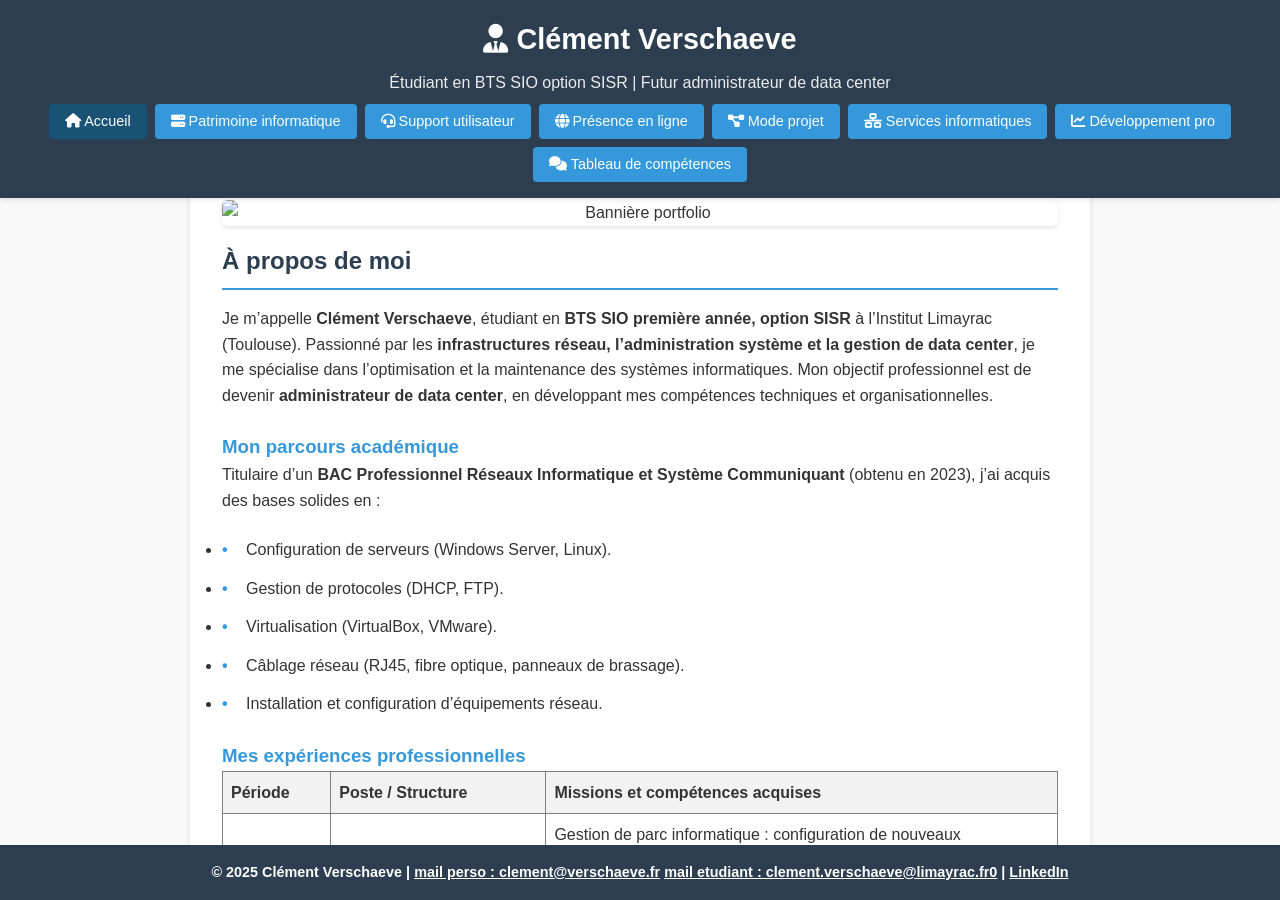
==== index.html @ 5c2726c2 "Add files via upload" ====
<!DOCTYPE html>
<html lang="fr">
<head>
    <meta charset="UTF-8">
    <meta name="viewport" content="width=device-width, initial-scale=1.0">
    <title>Portfolio - Clément Verschaeve | BTS SIO SISR</title>
    <link rel="stylesheet" href="https://cdnjs.cloudflare.com/ajax/libs/font-awesome/6.4.0/css/all.min.css">
    <style>
        /* Réinitialisation et style général */
        * {
            margin: 0;
            padding: 0;
            box-sizing: border-box;
            font-family: 'Segoe UI', Tahoma, Geneva, Verdana, sans-serif;
        }
        body {
            font-family: Arial, sans-serif;
            line-height: 1.6;
            color: #333;
            background-color: #f9f9f9;
        }
        /* En-tête fixe */
        header {
            background-color: #2c3e50;
            color: #fff;
            padding: 1rem;
            text-align: center;
            position: fixed;
            top: 0;
            left: 0;
            width: 100%;
            z-index: 100;
            box-shadow: 0 2px 5px rgba(0, 0, 0, 0.1);
        }
        header h1 {
            margin-bottom: 0.5rem;
            font-size: 1.8rem;
        }
        header p {
            margin-bottom: 0.5rem;
            font-size: 1rem;
            opacity: 0.9;
        }
        /* Navigation */
        nav {
            display: flex;
            justify-content: center;
            gap: 0.5rem;
            flex-wrap: wrap;
            margin-top: 0.5rem;
        }
        .nav-button {
            padding: 0.6rem 1rem;
            border: none;
            background-color: #3498db;
            color: #fff;
            cursor: pointer;
            border-radius: 4px;
            transition: all 0.3s;
            font-size: 0.9rem;
        }
        .nav-button:hover {
            background-color: #2980b9;
            transform: translateY(-2px);
        }
        .nav-button.active {
            background-color: #1a5276;
        }
        /* Sections */
        .section {
            position: fixed;
            top: 120px;
            left: 0;
            width: 100%;
            height: calc(100vh - 120px);
            overflow-y: auto;
            display: none;
            background-color: #f9f9f9;
            padding: 2rem;
            box-sizing: border-box;
            opacity: 0;
            transition: opacity 0.5s ease-in-out;
        }
        .section.active {
            display: block;
            opacity: 1;
        }
        /* Contenu des sections */
        .section-content {
            max-width: 900px;
            margin: 0 auto;
            background-color: #fff;
            padding: 2rem;
            border-radius: 8px;
            box-shadow: 0 4px 6px rgba(0, 0, 0, 0.1);
        }
        .section-content h2 {
            color: #2c3e50;
            margin-bottom: 1rem;
            border-bottom: 2px solid #3498db;
            padding-bottom: 0.5rem;
        }
        .section-content h3 {
            color: #3498db;
            margin-top: 1.5rem;
        }
        /* Icônes et images */
        .skill-icon {
            font-size: 2.5rem;
            color: #3498db;
            margin-bottom: 1rem;
            text-align: center;
        }
        .section-content img {
            max-width: 100%;
            border-radius: 6px;
            margin: 1rem 0;
            box-shadow: 0 2px 4px rgba(0, 0, 0, 0.1);
            display: block;
            margin-left: auto;
            margin-right: auto;
        }
        /* Listes et liens */
        .competence-list {
            margin: 1.5rem 0;
        }
        .competence-list li {
            margin-bottom: 0.8rem;
            padding-left: 1.5rem;
            position: relative;
        }
        .competence-list li:before {
            content: "\2022";
            color: #3498db;
            font-weight: bold;
            position: absolute;
            left: 0;
        }
        .section-content a {
            color: #3498db;
            text-decoration: none;
            font-weight: 500;
        }
        .section-content a:hover {
            text-decoration: underline;
        }
        /* Bouton CV */
        .cv-download {
            display: inline-block;
            margin: 1rem 0;
            padding: 0.7rem 1.5rem;
            background-color: #3498db;
            color: #fff;
            text-decoration: none;
            border-radius: 4px;
            transition: background-color 0.3s;
            font-weight: 500;
        }
        .cv-download:hover {
            background-color: #2980b9;
        }
        /* Pied de page */
        footer {
            text-align: center;
            padding: 1rem;
            background-color: #2c3e50;
            color: #fff;
            position: fixed;
            bottom: 0;
            width: 100%;
            font-size: 0.9rem;
        }
        /* Blockquote pour témoignages */
        blockquote {
            border-left: 4px solid #3498db;
            padding-left: 1rem;
            margin: 1rem 0;
            font-style: italic;
            color: #555;
        }
        blockquote footer {
            font-style: normal;
            font-weight: bold;
            color: #2c3e50;
            margin-top: 0.5rem;
        }
        /* Responsive */
        @media (max-width: 768px) {
            .nav-button {
                padding: 0.5rem 0.8rem;
                font-size: 0.8rem;
            }
            .section-content {
                padding: 1.5rem;
            }
        }
    </style>
</head>
<body>
    <!-- En-tête -->
    <header>
        <h1><i class="fas fa-user-tie"></i> Clément Verschaeve</h1>
        <p>Étudiant en BTS SIO option SISR | Futur administrateur de data center</p>
        <nav>
            <button class="nav-button active" data-section="accueil"><i class="fas fa-home"></i> Accueil</button>
            <button class="nav-button" data-section="competence1"><i class="fas fa-server"></i> Patrimoine informatique</button>
            <button class="nav-button" data-section="competence2"><i class="fas fa-headset"></i> Support utilisateur</button>
            <button class="nav-button" data-section="competence3"><i class="fas fa-globe"></i> Présence en ligne</button>
            <button class="nav-button" data-section="competence4"><i class="fas fa-project-diagram"></i> Mode projet</button>
            <button class="nav-button" data-section="competence5"><i class="fas fa-network-wired"></i> Services informatiques</button>
            <button class="nav-button" data-section="competence6"><i class="fas fa-chart-line"></i> Développement pro</button>
            <button class="nav-button" data-section="Tableau"><i class="fas fa-comments"></i> Tableau de compétences</button>
        </nav>
    </header>

    <!-- Section Accueil -->
    <section id="accueil" class="section active">
        <div class="section-content">
            <div style="text-align: center;">
                <img src="https://via.placeholder.com/800x400/3498db/ffffff?text=Portfolio+Clément+Verschaeve" alt="Bannière portfolio" style="max-width: 100%;">
            </div>
                <h2>À propos de moi</h2>
                    <p>
                        Je m’appelle <strong>Clément Verschaeve</strong>, étudiant en <strong>BTS SIO première année, option SISR</strong> à l’Institut Limayrac (Toulouse). Passionné par les <strong>infrastructures réseau, l’administration système et la gestion de data center</strong>, je me spécialise dans l’optimisation et la maintenance des systèmes informatiques. Mon objectif professionnel est de devenir <strong>administrateur de data center</strong>, en développant mes compétences techniques et organisationnelles.
                    </p>

                    <h3>Mon parcours académique</h3>
                        <p>
                            Titulaire d’un <strong>BAC Professionnel Réseaux Informatique et Système Communiquant</strong> (obtenu en 2023), j’ai acquis des bases solides en :
                        </p>
                        <ul class="competence-list">
                            <li>Configuration de serveurs (Windows Server, Linux).</li>
                            <li>Gestion de protocoles (DHCP, FTP).</li>
                            <li>Virtualisation (VirtualBox, VMware).</li>
                            <li>Câblage réseau (RJ45, fibre optique, panneaux de brassage).</li>
                            <li>Installation et configuration d’équipements réseau.</li>
                        </ul>

                    <h3>Mes expériences professionnelles</h3>
                        <table border="1" cellpadding="5" cellspacing="0" style="width:100%; border-collapse: collapse;">
                            <thead>
                                <tr style="background-color: #f2f2f2;">
                                    <th style="text-align: left; padding: 8px;">Période</th>
                                    <th style="text-align: left; padding: 8px;">Poste / Structure</th>
                                    <th style="text-align: left; padding: 8px;">Missions et compétences acquises</th>
                                </tr>
                            </thead>
                            <tbody>
                                <tr>
                                    <td style="padding: 8px;">01/2023 - 01/2024</td>
                                    <td style="padding: 8px;">Apprenti - Service Informatique, IUT Annecy</td>
                                    <td style="padding: 8px;">
                                        Gestion de parc informatique : configuration de nouveaux équipements, gestion et réservation DHCP, installation de postes de travail.
                                        <br>Support utilisateur : ticketing, gestion et résolution des demandes.
                                        <br><strong>Bilan :</strong> Importance de la communication et de l’organisation.
                                    </td>
                                </tr>
                                <tr>
                                    <td style="padding: 8px;">01/2023 - 03/2023</td>
                                    <td style="padding: 8px;">Stage, DGNSI du Canton de Vaud, Lausanne</td>
                                    <td style="padding: 8px;">
                                        Étude d’implantation, câblage management, gestion de stock, planification d’interventions pour déplacement d’équipements.
                                        <br><strong>Bilan :</strong> Communication entre services et découverte du métier d’administrateur data center.
                                    </td>
                                </tr>
                                <tr>
                                    <td style="padding: 8px;">01/2022 - 03/2022</td>
                                    <td style="padding: 8px;">Stage, Région Nouvelle-Aquitaine, Périgueux</td>
                                    <td style="padding: 8px;">
                                        Repérage dans une armoire raque, tirage de câble, création de prise RJ45.
                                        <br><strong>Bilan :</strong> Importance de la communication et de l’organisation en équipe.
                                    </td>
                                </tr>
                                <tr>
                                    <td style="padding: 8px;">01/2020 - 12/2020</td>
                                    <td style="padding: 8px;">Création et participation à une association</td>
                                    <td style="padding: 8px;">
                                        Récupération, réinstallation par script et distribution d’équipements informatiques à des personnes dans le besoin.
                                    </td>
                                </tr>
                            </tbody>
                        </table>
                    <h3>Mes compétences clés</h3>
                        <ul class="competence-list">
                            <li>Gestion de parc informatique et support utilisateur.</li>
                            <li>Câblage réseau (RJ45, fibre optique, panneaux de brassage).</li>
                            <li>Configuration de serveurs (Windows Server, Linux).</li>
                            <li>Virtualisation (VirtualBox, VMware).</li>
                            <li>Planification et organisation d’interventions techniques.</li>
                            <li>Résolution de problèmes et gestion de tickets.</li>
                        </ul>

                    <h3>Mes passions</h3>
                        <p>
                            En dehors de mon activité professionnelle, je me ressource à travers :
                        </p>
                        <ul class="hobby-list">
                            <li>La <strong>musique électronique</strong> (phonk, techno), qui me permet de me concentrer et de stimuler ma créativité.</li>
                            <li>Le <strong>snowboard et le ski</strong>, que je pratique en famille ou entre amis pendant la saison hivernale.</li>
                            <li>Les <strong>jeux vidéo</strong>, qui renforcent mon esprit d’équipe et ma capacité à résoudre des problèmes de manière stratégique.</li>
                        </ul>

                    <h3>Mon projet professionnel</h3>
                        <p>
                            Mon ambition est de devenir <strong>administrateur de data center</strong>, en approfondissant mes connaissances en maintenance, optimisation des infrastructures, et gestion des environnements haute disponibilité. Je suis motivé par les défis techniques et l’évolution constante des technologies, et je cherche à m’investir dans des projets ambitieux pour développer mon expertise.
                        </p>


            <a href="PDF/CV.pdf" class="cv-download" target="_blank">
                <i class="fas fa-file-pdf"></i> Télécharger mon CV
            </a>
        </div>
    </section>

    <!-- Section Compétence 1 -->
    <section id="competence1" class="section">
        <div class="section-content">
            <div class="skill-icon">
                <i class="fas fa-server"></i>
            </div>
            <h2>Compétence 1 : Gérer le patrimoine informatique</h2>
            <h3>Contexte : Région Nouvelle-Aquitaine — Équipe e-ANNA24</h3>
            <p>
                Au sein de l’<strong>équipe e-ANNA24</strong> (Périgueux), j’ai participé à la <strong>modernisation des infrastructures</strong> de 15 lycées du département.
                L’équipe gère <strong>75 serveurs, 6000 postes clients et 200 équipements réseau</strong>.
            </p>
            <p>
                <strong>Missions clés</strong> :
            </p>
            <ul class="competence-list">
                <li>
                    <strong>Rénovation du câblage</strong> :
                    Refonte complète du câblage d’une salle pédagogique (tirage de câbles, certification, étiquetage).
                    <br><em>→ Amélioration du débit et réduction des pannes.</em>
                </li>
                <li>
                    <strong>Centralisation des baies de brassage</strong> :
                    Regroupement des équipements pour simplifier la gestion.
                    <br><em>→ Gain de temps pour les interventions.</em>
                </li>
            </ul>
            <p>
                <strong>Preuves</strong> :
                <a href="PDF/aquitaine1.pdf" target="_blank">
                    Rapport de stage 1 (p.10-15)
                </a> |
                <a href="PDF/aquitaine2.pdf" target="_blank">
                    Rapport de stage 2 (p.10-15)
                </a> |
            </p>
            <p>
                <strong>Outils</strong> : Certificateur de câbles, GLPI, Observium, armoires 42U.
            </p>
            <img src="https://via.placeholder.com/800x400/3498db/ffffff?text=Infographie+Rénovation+Câblage" alt="Infographie rénovation câblage">
        </div>
    </section>

    <!-- Section Compétence 2 -->
    <section id="competence2" class="section">
        <div class="section-content">
            <div class="skill-icon">
                <i class="fas fa-headset"></i>
            </div>
            <h2>Compétence 2 : Répondre aux incidents et aux demandes d’assistance</h2>
            <h3>Contexte : IUT Annecy — Service informatique</h3>
            <p>
                En apprentissage, j’ai géré les <strong>demandes d’assistance</strong> pour 2000 utilisateurs (étudiants, enseignants, administratifs) via <strong>GLPI</strong>.
                J’ai résolu <strong>plus de 200 tickets</strong> (50% en moins de 48h).
            </p>
            <p>
                <strong>Exemple marquant</strong> :
                Résolution d’un incident bloquant pour une salle de TP (50 postes HS).
            </p>
            <p>
                <strong>Preuves</strong> :
                <a href="captures/capture_glpi.jpg" target="_blank">
                    Capture d’écran : Ticket résolu
                </a> |
                <a href="rapports/rapport_apprentissage.pdf#page=8" target="_blank">
                    Rapport d’apprentissage (p.8)
                </a>
                <a href="IMG-IUT.html" target="_blank">
                    GLPI
                </a>
            </p>
            <p>
                <strong>Outils</strong> : GLPI, Active Directory, AnyDesk.
            </p>
        </div>
    </section>

    <!-- Section Compétence 3 -->
    <section id="competence3" class="section">
        <div class="section-content">
            <div class="skill-icon">
                <i class="fas fa-globe"></i>
            </div>
            <h2>Compétence 3 : Développer la présence en ligne</h2>
            <h3>Contexte : Mon portfolio et réseaux professionnels</h3>
            <p>
                Ce site est conçu pour <strong>mettre en valeur mes compétences</strong> et faciliter les échanges avec les recruteurs.
                Il inclut :
            </p>
            <ul class="competence-list">
                <li>Une présentation détaillée de mes <strong>expériences et projets</strong>.</li>
                <li>Des liens vers mes <strong>rapports de stage, et CV.</li>
            </p>

        </div>
    </section>

    <!-- Section Compétence 4 -->
    <section id="competence4" class="section">
        <div class="section-content">
            <div class="skill-icon">
                <i class="fas fa-project-diagram"></i>
            </div>
            <h2>Compétence 4 : Travailler en mode projet</h2>
            <h3>Contexte : DGNSI — Réorganisation des baies de brassage</h3>
            <p>
                J’ai mené un projet de <strong>réorganisation des équipements rackés</strong>, de la cartographie à la migration, sans interruption de service.
            </p>
            <p>
                <strong>Étapes clés</strong> :
            </p>
            <ul class="competence-list">
                <li>Relevé et cartographie des équipements.</li>
                <li>Précâblage et teste. </li> 
                <li>planification de l'interventions (coupure de service).</li>
                <li>interventions, teste, et validation du service.</li>
            </ul>
            <p>
                <strong>Preuves</strong> :
                <a href="PDF/rapport de stage DGNSI(3)-DESKTOP-660HUVE.pdf" target="_blank">
                    Rapport de stage (p.5-9)
                </a> |
                <a href="images/diagramme_gantt.jpg" target="_blank">
                    Diagramme de Gantt
                </a>
            </p>
            <img src="https://via.placeholder.com/800x400/3498db/ffffff?text=Schéma+Baies+Réorganisées" alt="Schéma baies réorganisées">
        </div>
    </section>

    <!-- Section Compétence 5 -->
    <section id="competence5" class="section">
        <div class="section-content">
            <div class="skill-icon">
                <i class="fas fa-network-wired"></i>
            </div>
            <h2>Compétence 5 : Mettre à disposition un service informatique</h2>
            <h3>Contexte : Semitour — Cartographie du réseau de Lascaux IV</h3>
            <p>
                J’ai documenté tous les equipement de certain site de la Semitour et également les <strong>interconnexions physiques</strong> du site, pour faciliter le reperage en cas de panne ou installation de nouveaux équipement.
            </p>
            <p>
                <strong>Preuves</strong> :
                <a href="PDF/rapport de stage semi tour.pdf" target="_blank">
                    Rapport de stage (p.6-7)
                </a> |
                <a href="IMG-semitour.html">
                    logiciel utiliser
                </a>
            </p>
            <p>
                <strong>Outils</strong> : Netbox.
            </p>
        </div>
    </section>

    <!-- Section Compétence 6 -->
    <section id="competence6" class="section">
        <div class="section-content">
            <div class="skill-icon">
                <i class="fas fa-chart-line"></i>
            </div>
            <h2>Compétence 6 : Organiser son développement professionnel</h2>
            <h3>Contexte : Veille technologique et formations</h3>
            <p>
                Pour rester opérationnel, je :
            </p>
            <ul class="competence-list">
                <li>Suis des formations (Cisco NetAcad, OpenClassrooms).</li>
                <li>auto formation lors des stage ou autre experience sur les equipement et outil utiliser</li>
                <li>Expérimente des outils via des labs personel.</li>
                <li>Participe à des événements IT.</li>
            </ul>
            <p>
                <strong>Preuves</strong> :
                <a href="https://www.netacad.com/" target="_blank">
                    Site Cisco NetAcad
                </a> |
            </p>
        </div>
    </section>

    <!-- Section Tableau -->
    <section id="Tableau" class="section">
        <div class="section-content">
            <div class="skill-icon">
                <i class="fas fa-comments"></i>
            </div>
            <h2>Tableau de compétences</h2>
            <article>
        <!-- Responsive wrapper: keeps the visible area at 80vh and scales the embedded sheet so it never requires horizontal scrolling -->
                <div id="sheet-wrap" style="width:100%;height:80vh;overflow:hidden;">
    <iframe id="sheet-iframe"
                    dada-natural-width="1600"
        src="https://docs.google.com/spreadsheets/d/e/2PACX-1vSrkttRlx6xS2WqQ-zZqwkr344ZvtTRCxm46x2QaeJS-LsrNPYksY9va1XyYrw08wx7UltZdCVXOI-G/pubhtml?gid=1815427748&amp;single=true&amp;widget=true&amp;headers=false"
        frameborder="0"
        scrolling="yes"
        style="width:100%;height:100%;border:0;display:block;">
    </iframe>
</div>
                    <style>
                        /* Allow page to behave normally vertically but prevent horizontal overflow */
                        html, body { width:100%; height:100%; margin:0; padding:0; overflow-x:hidden; }
                        .flex-container, .site-content { box-sizing:border-box; }
                        #sheet-wrap { overflow:hidden; }
                        #sheet-iframe { display:block; border:0; }
                    </style>
            </article>
        </div>
    </section>

    <!-- Pied de page -->
    <footer>
        <p>
            © 2025 Clément Verschaeve |
            <a href="clement@verschaeve.fr" style="color: #fff;">mail perso : clement@verschaeve.fr</a>
            <a href="clement.verschaeve@limayrac.fr" style="color: #fff;">mail etudiant : clement.verschaeve@limayrac.fr0</a> |
            <a href="https://linkedin.com/in/clément-verschaeve" style="color: #fff;" target="_blank">LinkedIn</a>
        </p>
    </footer>

    <!-- Script pour la navigation -->
    <script>
        document.addEventListener('DOMContentLoaded', function() {
            const buttons = document.querySelectorAll('.nav-button');
            const sections = document.querySelectorAll('.section');

            buttons.forEach(button => {
                button.addEventListener('click', () => {
                    buttons.forEach(btn => btn.classList.remove('active'));
                    sections.forEach(section => {
                        section.classList.remove('active');
                        section.style.opacity = "0";
                    });

                    button.classList.add('active');
                    const sectionId = button.getAttribute('data-section');
                    const section = document.getElementById(sectionId);
                    section.classList.add('active');
                    setTimeout(() => {
                        section.style.opacity = "1";
                    }, 10);
                });
            });
        });
    </script>
</body>
</html>
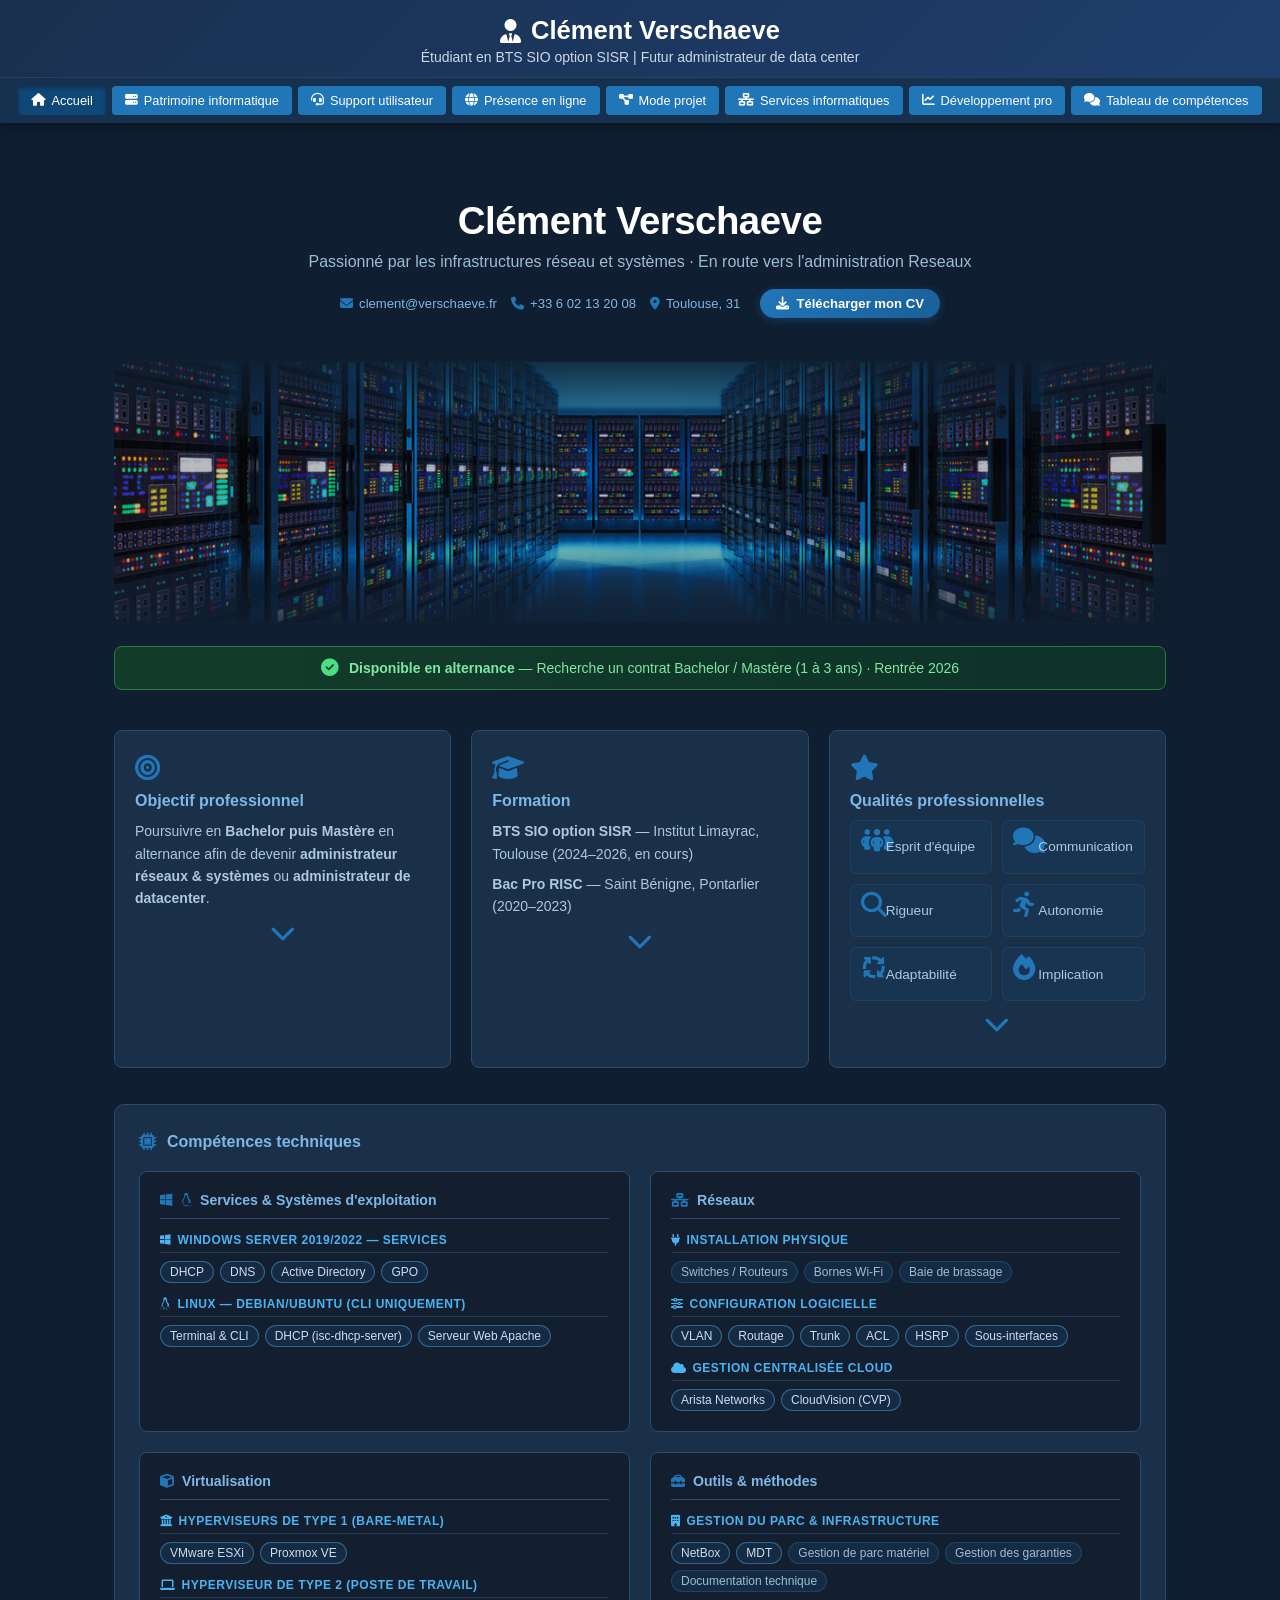
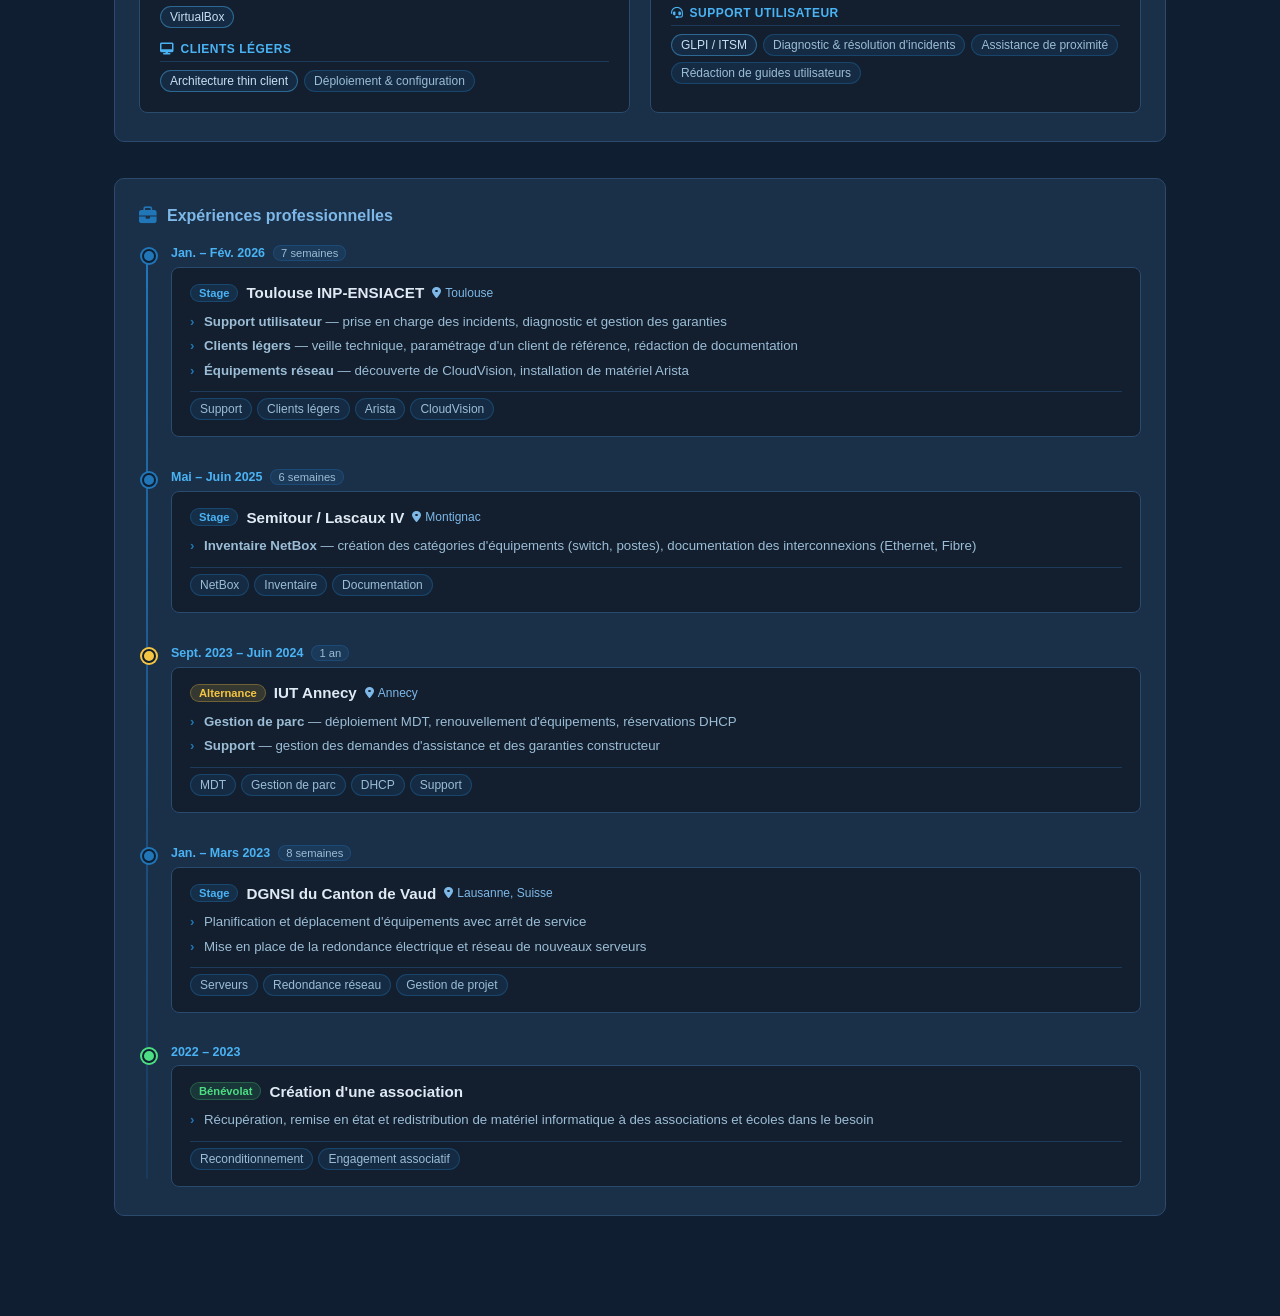
==== commit 8725e81a: "Add files via upload" ====
--- a/index.html
+++ b/index.html
@@ -1,562 +1,1698 @@
-<!DOCTYPE html>
-<html lang="fr">
-<head>
-    <meta charset="UTF-8">
-    <meta name="viewport" content="width=device-width, initial-scale=1.0">
-    <title>Portfolio - Clément Verschaeve | BTS SIO SISR</title>
-    <link rel="stylesheet" href="https://cdnjs.cloudflare.com/ajax/libs/font-awesome/6.4.0/css/all.min.css">
-    <style>
-        /* Réinitialisation et style général */
-        * {
-            margin: 0;
-            padding: 0;
-            box-sizing: border-box;
-            font-family: 'Segoe UI', Tahoma, Geneva, Verdana, sans-serif;
-        }
-        body {
-            font-family: Arial, sans-serif;
-            line-height: 1.6;
-            color: #333;
-            background-color: #f9f9f9;
-        }
-        /* En-tête fixe */
-        header {
-            background-color: #2c3e50;
-            color: #fff;
-            padding: 1rem;
-            text-align: center;
-            position: fixed;
-            top: 0;
-            left: 0;
-            width: 100%;
-            z-index: 100;
-            box-shadow: 0 2px 5px rgba(0, 0, 0, 0.1);
-        }
-        header h1 {
-            margin-bottom: 0.5rem;
-            font-size: 1.8rem;
-        }
-        header p {
-            margin-bottom: 0.5rem;
-            font-size: 1rem;
-            opacity: 0.9;
-        }
-        /* Navigation */
-        nav {
-            display: flex;
-            justify-content: center;
-            gap: 0.5rem;
-            flex-wrap: wrap;
-            margin-top: 0.5rem;
-        }
-        .nav-button {
-            padding: 0.6rem 1rem;
-            border: none;
-            background-color: #3498db;
-            color: #fff;
-            cursor: pointer;
-            border-radius: 4px;
-            transition: all 0.3s;
-            font-size: 0.9rem;
-        }
-        .nav-button:hover {
-            background-color: #2980b9;
-            transform: translateY(-2px);
-        }
-        .nav-button.active {
-            background-color: #1a5276;
-        }
-        /* Sections */
-        .section {
-            position: fixed;
-            top: 120px;
-            left: 0;
-            width: 100%;
-            height: calc(100vh - 120px);
-            overflow-y: auto;
-            display: none;
-            background-color: #f9f9f9;
-            padding: 2rem;
-            box-sizing: border-box;
-            opacity: 0;
-            transition: opacity 0.5s ease-in-out;
-        }
-        .section.active {
-            display: block;
-            opacity: 1;
-        }
-        /* Contenu des sections */
-        .section-content {
-            max-width: 900px;
-            margin: 0 auto;
-            background-color: #fff;
-            padding: 2rem;
-            border-radius: 8px;
-            box-shadow: 0 4px 6px rgba(0, 0, 0, 0.1);
-        }
-        .section-content h2 {
-            color: #2c3e50;
-            margin-bottom: 1rem;
-            border-bottom: 2px solid #3498db;
-            padding-bottom: 0.5rem;
-        }
-        .section-content h3 {
-            color: #3498db;
-            margin-top: 1.5rem;
-        }
-        /* Icônes et images */
-        .skill-icon {
-            font-size: 2.5rem;
-            color: #3498db;
-            margin-bottom: 1rem;
-            text-align: center;
-        }
-        .section-content img {
-            max-width: 100%;
-            border-radius: 6px;
-            margin: 1rem 0;
-            box-shadow: 0 2px 4px rgba(0, 0, 0, 0.1);
-            display: block;
-            margin-left: auto;
-            margin-right: auto;
-        }
-        /* Listes et liens */
-        .competence-list {
-            margin: 1.5rem 0;
-        }
-        .competence-list li {
-            margin-bottom: 0.8rem;
-            padding-left: 1.5rem;
-            position: relative;
-        }
-        .competence-list li:before {
-            content: "\2022";
-            color: #3498db;
-            font-weight: bold;
-            position: absolute;
-            left: 0;
-        }
-        .section-content a {
-            color: #3498db;
-            text-decoration: none;
-            font-weight: 500;
-        }
-        .section-content a:hover {
-            text-decoration: underline;
-        }
-        /* Bouton CV */
-        .cv-download {
-            display: inline-block;
-            margin: 1rem 0;
-            padding: 0.7rem 1.5rem;
-            background-color: #3498db;
-            color: #fff;
-            text-decoration: none;
-            border-radius: 4px;
-            transition: background-color 0.3s;
-            font-weight: 500;
-        }
-        .cv-download:hover {
-            background-color: #2980b9;
-        }
-        /* Pied de page */
-        footer {
-            text-align: center;
-            padding: 1rem;
-            background-color: #2c3e50;
-            color: #fff;
-            position: fixed;
-            bottom: 0;
-            width: 100%;
-            font-size: 0.9rem;
-        }
-        /* Blockquote pour témoignages */
-        blockquote {
-            border-left: 4px solid #3498db;
-            padding-left: 1rem;
-            margin: 1rem 0;
-            font-style: italic;
-            color: #555;
-        }
-        blockquote footer {
-            font-style: normal;
-            font-weight: bold;
-            color: #2c3e50;
-            margin-top: 0.5rem;
-        }
-        /* Responsive */
-        @media (max-width: 768px) {
-            .nav-button {
-                padding: 0.5rem 0.8rem;
-                font-size: 0.8rem;
-            }
-            .section-content {
-                padding: 1.5rem;
-            }
-        }
-    </style>
-</head>
-<body>
-    <!-- En-tête -->
-    <header>
-        <h1><i class="fas fa-user-tie"></i> Clément Verschaeve</h1>
-        <p>Étudiant en BTS SIO option SISR | Futur administrateur de data center</p>
-        <nav>
-            <button class="nav-button active" data-section="accueil"><i class="fas fa-home"></i> Accueil</button>
-            <button class="nav-button" data-section="competence1"><i class="fas fa-server"></i> Patrimoine informatique</button>
-            <button class="nav-button" data-section="competence2"><i class="fas fa-headset"></i> Support utilisateur</button>
-            <button class="nav-button" data-section="competence3"><i class="fas fa-globe"></i> Présence en ligne</button>
-            <button class="nav-button" data-section="competence4"><i class="fas fa-project-diagram"></i> Mode projet</button>
-            <button class="nav-button" data-section="competence5"><i class="fas fa-network-wired"></i> Services informatiques</button>
-            <button class="nav-button" data-section="competence6"><i class="fas fa-chart-line"></i> Développement pro</button>
-            <button class="nav-button" data-section="Tableau"><i class="fas fa-comments"></i> Tableau de compétences</button>
-        </nav>
-    </header>
-
-    <!-- Section Accueil -->
-    <section id="accueil" class="section active">
-        <div class="section-content">
-            <div style="text-align: center;">
-                <img src="https://via.placeholder.com/800x400/3498db/ffffff?text=Portfolio+Clément+Verschaeve" alt="Bannière portfolio" style="max-width: 100%;">
-            </div>
-                <h2>À propos de moi</h2>
-                    <p>
-                        Je m’appelle <strong>Clément Verschaeve</strong>, étudiant en <strong>BTS SIO première année, option SISR</strong> à l’Institut Limayrac (Toulouse). Passionné par les <strong>infrastructures réseau, l’administration système et la gestion de data center</strong>, je me spécialise dans l’optimisation et la maintenance des systèmes informatiques. Mon objectif professionnel est de devenir <strong>administrateur de data center</strong>, en développant mes compétences techniques et organisationnelles.
-                    </p>
-
-                    <h3>Mon parcours académique</h3>
-                        <p>
-                            Titulaire d’un <strong>BAC Professionnel Réseaux Informatique et Système Communiquant</strong> (obtenu en 2023), j’ai acquis des bases solides en :
-                        </p>
-                        <ul class="competence-list">
-                            <li>Configuration de serveurs (Windows Server, Linux).</li>
-                            <li>Gestion de protocoles (DHCP, FTP).</li>
-                            <li>Virtualisation (VirtualBox, VMware).</li>
-                            <li>Câblage réseau (RJ45, fibre optique, panneaux de brassage).</li>
-                            <li>Installation et configuration d’équipements réseau.</li>
-                        </ul>
-
-                    <h3>Mes expériences professionnelles</h3>
-                        <table border="1" cellpadding="5" cellspacing="0" style="width:100%; border-collapse: collapse;">
-                            <thead>
-                                <tr style="background-color: #f2f2f2;">
-                                    <th style="text-align: left; padding: 8px;">Période</th>
-                                    <th style="text-align: left; padding: 8px;">Poste / Structure</th>
-                                    <th style="text-align: left; padding: 8px;">Missions et compétences acquises</th>
-                                </tr>
-                            </thead>
-                            <tbody>
-                                <tr>
-                                    <td style="padding: 8px;">01/2023 - 01/2024</td>
-                                    <td style="padding: 8px;">Apprenti - Service Informatique, IUT Annecy</td>
-                                    <td style="padding: 8px;">
-                                        Gestion de parc informatique : configuration de nouveaux équipements, gestion et réservation DHCP, installation de postes de travail.
-                                        <br>Support utilisateur : ticketing, gestion et résolution des demandes.
-                                        <br><strong>Bilan :</strong> Importance de la communication et de l’organisation.
-                                    </td>
-                                </tr>
-                                <tr>
-                                    <td style="padding: 8px;">01/2023 - 03/2023</td>
-                                    <td style="padding: 8px;">Stage, DGNSI du Canton de Vaud, Lausanne</td>
-                                    <td style="padding: 8px;">
-                                        Étude d’implantation, câblage management, gestion de stock, planification d’interventions pour déplacement d’équipements.
-                                        <br><strong>Bilan :</strong> Communication entre services et découverte du métier d’administrateur data center.
-                                    </td>
-                                </tr>
-                                <tr>
-                                    <td style="padding: 8px;">01/2022 - 03/2022</td>
-                                    <td style="padding: 8px;">Stage, Région Nouvelle-Aquitaine, Périgueux</td>
-                                    <td style="padding: 8px;">
-                                        Repérage dans une armoire raque, tirage de câble, création de prise RJ45.
-                                        <br><strong>Bilan :</strong> Importance de la communication et de l’organisation en équipe.
-                                    </td>
-                                </tr>
-                                <tr>
-                                    <td style="padding: 8px;">01/2020 - 12/2020</td>
-                                    <td style="padding: 8px;">Création et participation à une association</td>
-                                    <td style="padding: 8px;">
-                                        Récupération, réinstallation par script et distribution d’équipements informatiques à des personnes dans le besoin.
-                                    </td>
-                                </tr>
-                            </tbody>
-                        </table>
-                    <h3>Mes compétences clés</h3>
-                        <ul class="competence-list">
-                            <li>Gestion de parc informatique et support utilisateur.</li>
-                            <li>Câblage réseau (RJ45, fibre optique, panneaux de brassage).</li>
-                            <li>Configuration de serveurs (Windows Server, Linux).</li>
-                            <li>Virtualisation (VirtualBox, VMware).</li>
-                            <li>Planification et organisation d’interventions techniques.</li>
-                            <li>Résolution de problèmes et gestion de tickets.</li>
-                        </ul>
-
-                    <h3>Mes passions</h3>
-                        <p>
-                            En dehors de mon activité professionnelle, je me ressource à travers :
-                        </p>
-                        <ul class="hobby-list">
-                            <li>La <strong>musique électronique</strong> (phonk, techno), qui me permet de me concentrer et de stimuler ma créativité.</li>
-                            <li>Le <strong>snowboard et le ski</strong>, que je pratique en famille ou entre amis pendant la saison hivernale.</li>
-                            <li>Les <strong>jeux vidéo</strong>, qui renforcent mon esprit d’équipe et ma capacité à résoudre des problèmes de manière stratégique.</li>
-                        </ul>
-
-                    <h3>Mon projet professionnel</h3>
-                        <p>
-                            Mon ambition est de devenir <strong>administrateur de data center</strong>, en approfondissant mes connaissances en maintenance, optimisation des infrastructures, et gestion des environnements haute disponibilité. Je suis motivé par les défis techniques et l’évolution constante des technologies, et je cherche à m’investir dans des projets ambitieux pour développer mon expertise.
-                        </p>
-
-
-            <a href="PDF/CV.pdf" class="cv-download" target="_blank">
-                <i class="fas fa-file-pdf"></i> Télécharger mon CV
-            </a>
-        </div>
-    </section>
-
-    <!-- Section Compétence 1 -->
-    <section id="competence1" class="section">
-        <div class="section-content">
-            <div class="skill-icon">
-                <i class="fas fa-server"></i>
-            </div>
-            <h2>Compétence 1 : Gérer le patrimoine informatique</h2>
-            <h3>Contexte : Région Nouvelle-Aquitaine — Équipe e-ANNA24</h3>
-            <p>
-                Au sein de l’<strong>équipe e-ANNA24</strong> (Périgueux), j’ai participé à la <strong>modernisation des infrastructures</strong> de 15 lycées du département.
-                L’équipe gère <strong>75 serveurs, 6000 postes clients et 200 équipements réseau</strong>.
-            </p>
-            <p>
-                <strong>Missions clés</strong> :
-            </p>
-            <ul class="competence-list">
-                <li>
-                    <strong>Rénovation du câblage</strong> :
-                    Refonte complète du câblage d’une salle pédagogique (tirage de câbles, certification, étiquetage).
-                    <br><em>→ Amélioration du débit et réduction des pannes.</em>
-                </li>
-                <li>
-                    <strong>Centralisation des baies de brassage</strong> :
-                    Regroupement des équipements pour simplifier la gestion.
-                    <br><em>→ Gain de temps pour les interventions.</em>
-                </li>
-            </ul>
-            <p>
-                <strong>Preuves</strong> :
-                <a href="PDF/aquitaine1.pdf" target="_blank">
-                    Rapport de stage 1 (p.10-15)
-                </a> |
-                <a href="PDF/aquitaine2.pdf" target="_blank">
-                    Rapport de stage 2 (p.10-15)
-                </a> |
-            </p>
-            <p>
-                <strong>Outils</strong> : Certificateur de câbles, GLPI, Observium, armoires 42U.
-            </p>
-            <img src="https://via.placeholder.com/800x400/3498db/ffffff?text=Infographie+Rénovation+Câblage" alt="Infographie rénovation câblage">
-        </div>
-    </section>
-
-    <!-- Section Compétence 2 -->
-    <section id="competence2" class="section">
-        <div class="section-content">
-            <div class="skill-icon">
-                <i class="fas fa-headset"></i>
-            </div>
-            <h2>Compétence 2 : Répondre aux incidents et aux demandes d’assistance</h2>
-            <h3>Contexte : IUT Annecy — Service informatique</h3>
-            <p>
-                En apprentissage, j’ai géré les <strong>demandes d’assistance</strong> pour 2000 utilisateurs (étudiants, enseignants, administratifs) via <strong>GLPI</strong>.
-                J’ai résolu <strong>plus de 200 tickets</strong> (50% en moins de 48h).
-            </p>
-            <p>
-                <strong>Exemple marquant</strong> :
-                Résolution d’un incident bloquant pour une salle de TP (50 postes HS).
-            </p>
-            <p>
-                <strong>Preuves</strong> :
-                <a href="captures/capture_glpi.jpg" target="_blank">
-                    Capture d’écran : Ticket résolu
-                </a> |
-                <a href="rapports/rapport_apprentissage.pdf#page=8" target="_blank">
-                    Rapport d’apprentissage (p.8)
-                </a>
-                <a href="IMG-IUT.html" target="_blank">
-                    GLPI
-                </a>
-            </p>
-            <p>
-                <strong>Outils</strong> : GLPI, Active Directory, AnyDesk.
-            </p>
-        </div>
-    </section>
-
-    <!-- Section Compétence 3 -->
-    <section id="competence3" class="section">
-        <div class="section-content">
-            <div class="skill-icon">
-                <i class="fas fa-globe"></i>
-            </div>
-            <h2>Compétence 3 : Développer la présence en ligne</h2>
-            <h3>Contexte : Mon portfolio et réseaux professionnels</h3>
-            <p>
-                Ce site est conçu pour <strong>mettre en valeur mes compétences</strong> et faciliter les échanges avec les recruteurs.
-                Il inclut :
-            </p>
-            <ul class="competence-list">
-                <li>Une présentation détaillée de mes <strong>expériences et projets</strong>.</li>
-                <li>Des liens vers mes <strong>rapports de stage, et CV.</li>
-            </p>
-
-        </div>
-    </section>
-
-    <!-- Section Compétence 4 -->
-    <section id="competence4" class="section">
-        <div class="section-content">
-            <div class="skill-icon">
-                <i class="fas fa-project-diagram"></i>
-            </div>
-            <h2>Compétence 4 : Travailler en mode projet</h2>
-            <h3>Contexte : DGNSI — Réorganisation des baies de brassage</h3>
-            <p>
-                J’ai mené un projet de <strong>réorganisation des équipements rackés</strong>, de la cartographie à la migration, sans interruption de service.
-            </p>
-            <p>
-                <strong>Étapes clés</strong> :
-            </p>
-            <ul class="competence-list">
-                <li>Relevé et cartographie des équipements.</li>
-                <li>Précâblage et teste. </li> 
-                <li>planification de l'interventions (coupure de service).</li>
-                <li>interventions, teste, et validation du service.</li>
-            </ul>
-            <p>
-                <strong>Preuves</strong> :
-                <a href="PDF/rapport de stage DGNSI(3)-DESKTOP-660HUVE.pdf" target="_blank">
-                    Rapport de stage (p.5-9)
-                </a> |
-                <a href="images/diagramme_gantt.jpg" target="_blank">
-                    Diagramme de Gantt
-                </a>
-            </p>
-            <img src="https://via.placeholder.com/800x400/3498db/ffffff?text=Schéma+Baies+Réorganisées" alt="Schéma baies réorganisées">
-        </div>
-    </section>
-
-    <!-- Section Compétence 5 -->
-    <section id="competence5" class="section">
-        <div class="section-content">
-            <div class="skill-icon">
-                <i class="fas fa-network-wired"></i>
-            </div>
-            <h2>Compétence 5 : Mettre à disposition un service informatique</h2>
-            <h3>Contexte : Semitour — Cartographie du réseau de Lascaux IV</h3>
-            <p>
-                J’ai documenté tous les equipement de certain site de la Semitour et également les <strong>interconnexions physiques</strong> du site, pour faciliter le reperage en cas de panne ou installation de nouveaux équipement.
-            </p>
-            <p>
-                <strong>Preuves</strong> :
-                <a href="PDF/rapport de stage semi tour.pdf" target="_blank">
-                    Rapport de stage (p.6-7)
-                </a> |
-                <a href="IMG-semitour.html">
-                    logiciel utiliser
-                </a>
-            </p>
-            <p>
-                <strong>Outils</strong> : Netbox.
-            </p>
-        </div>
-    </section>
-
-    <!-- Section Compétence 6 -->
-    <section id="competence6" class="section">
-        <div class="section-content">
-            <div class="skill-icon">
-                <i class="fas fa-chart-line"></i>
-            </div>
-            <h2>Compétence 6 : Organiser son développement professionnel</h2>
-            <h3>Contexte : Veille technologique et formations</h3>
-            <p>
-                Pour rester opérationnel, je :
-            </p>
-            <ul class="competence-list">
-                <li>Suis des formations (Cisco NetAcad, OpenClassrooms).</li>
-                <li>auto formation lors des stage ou autre experience sur les equipement et outil utiliser</li>
-                <li>Expérimente des outils via des labs personel.</li>
-                <li>Participe à des événements IT.</li>
-            </ul>
-            <p>
-                <strong>Preuves</strong> :
-                <a href="https://www.netacad.com/" target="_blank">
-                    Site Cisco NetAcad
-                </a> |
-            </p>
-        </div>
-    </section>
-
-    <!-- Section Tableau -->
-    <section id="Tableau" class="section">
-        <div class="section-content">
-            <div class="skill-icon">
-                <i class="fas fa-comments"></i>
-            </div>
-            <h2>Tableau de compétences</h2>
-            <article>
-        <!-- Responsive wrapper: keeps the visible area at 80vh and scales the embedded sheet so it never requires horizontal scrolling -->
-                <div id="sheet-wrap" style="width:100%;height:80vh;overflow:hidden;">
-    <iframe id="sheet-iframe"
-                    dada-natural-width="1600"
-        src="https://docs.google.com/spreadsheets/d/e/2PACX-1vSrkttRlx6xS2WqQ-zZqwkr344ZvtTRCxm46x2QaeJS-LsrNPYksY9va1XyYrw08wx7UltZdCVXOI-G/pubhtml?gid=1815427748&amp;single=true&amp;widget=true&amp;headers=false"
-        frameborder="0"
-        scrolling="yes"
-        style="width:100%;height:100%;border:0;display:block;">
-    </iframe>
-</div>
-                    <style>
-                        /* Allow page to behave normally vertically but prevent horizontal overflow */
-                        html, body { width:100%; height:100%; margin:0; padding:0; overflow-x:hidden; }
-                        .flex-container, .site-content { box-sizing:border-box; }
-                        #sheet-wrap { overflow:hidden; }
-                        #sheet-iframe { display:block; border:0; }
-                    </style>
-            </article>
-        </div>
-    </section>
-
-    <!-- Pied de page -->
-    <footer>
-        <p>
-            © 2025 Clément Verschaeve |
-            <a href="clement@verschaeve.fr" style="color: #fff;">mail perso : clement@verschaeve.fr</a>
-            <a href="clement.verschaeve@limayrac.fr" style="color: #fff;">mail etudiant : clement.verschaeve@limayrac.fr0</a> |
-            <a href="https://linkedin.com/in/clément-verschaeve" style="color: #fff;" target="_blank">LinkedIn</a>
-        </p>
-    </footer>
-
-    <!-- Script pour la navigation -->
-    <script>
-        document.addEventListener('DOMContentLoaded', function() {
-            const buttons = document.querySelectorAll('.nav-button');
-            const sections = document.querySelectorAll('.section');
-
-            buttons.forEach(button => {
-                button.addEventListener('click', () => {
-                    buttons.forEach(btn => btn.classList.remove('active'));
-                    sections.forEach(section => {
-                        section.classList.remove('active');
-                        section.style.opacity = "0";
-                    });
-
-                    button.classList.add('active');
-                    const sectionId = button.getAttribute('data-section');
-                    const section = document.getElementById(sectionId);
-                    section.classList.add('active');
-                    setTimeout(() => {
-                        section.style.opacity = "1";
-                    }, 10);
-                });
-            });
-        });
-    </script>
-</body>
-</html>
+<!DOCTYPE html>
+<html lang="fr">
+<head>
+  <meta charset="UTF-8" />
+  <meta name="viewport" content="width=device-width, initial-scale=1.0"/>
+  <title>Clément Verschaeve – Portfolio BTS SIO SISR</title>
+  <link rel="stylesheet" href="style.css" />
+  <link rel="stylesheet" href="https://cdnjs.cloudflare.com/ajax/libs/font-awesome/6.5.0/css/all.min.css" />
+</head>
+<body>
+
+  <header class="site-header">
+    <div class="header-top">
+      <h1 class="site-title"><i class="fa-solid fa-user-tie"></i> Clément Verschaeve</h1>
+      <p class="site-subtitle">Étudiant en BTS SIO option SISR | Futur administrateur de data center</p>
+    </div>
+    <nav class="main-nav">
+      <a href="#" class="nav-btn" data-page="accueil"><i class="fa-solid fa-house"></i> Accueil</a>
+      <a href="#" class="nav-btn" data-page="patrimoine"><i class="fa-solid fa-server"></i> Patrimoine informatique</a>
+      <a href="#" class="nav-btn" data-page="support"><i class="fa-solid fa-headset"></i> Support utilisateur</a>
+      <a href="#" class="nav-btn" data-page="presence"><i class="fa-solid fa-globe"></i> Présence en ligne</a>
+      <a href="#" class="nav-btn" data-page="projet"><i class="fa-solid fa-diagram-project"></i> Mode projet</a>
+      <a href="#" class="nav-btn" data-page="services"><i class="fa-solid fa-network-wired"></i> Services informatiques</a>
+      <a href="#" class="nav-btn" data-page="developpement"><i class="fa-solid fa-chart-line"></i> Développement pro</a>
+      <a href="#" class="nav-btn" data-page="competences"><i class="fa-solid fa-comments"></i> Tableau de compétences</a>
+    </nav>
+  </header>
+
+  <main id="app"></main>
+
+  <!-- ===== TEMPLATES ===== -->
+
+  <template id="tpl-accueil">
+    <section class="page-content">
+
+      <!-- HERO -->
+      <div class="accueil-hero">
+        <h2>Clément Verschaeve</h2>
+        <p class="tagline">Passionné par les infrastructures réseau et systèmes · En route vers l'administration Reseaux</p>
+        <div class="hero-contact">
+          <a href="mailto:clement@verschaeve.fr" class="hero-link"><i class="fa-solid fa-envelope"></i> clement@verschaeve.fr</a>
+          <a href="tel:+33602132008" class="hero-link"><i class="fa-solid fa-phone"></i> +33 6 02 13 20 08</a>
+          <span class="hero-link"><i class="fa-solid fa-location-dot"></i> Toulouse, 31</span>
+          <a href="CV_clement_verschaeve.pdf" download class="hero-cv-btn"><i class="fa-solid fa-download"></i> Télécharger mon CV</a>
+        </div>
+      </div>
+
+      <!-- HERO BANNER IMAGE -->
+      <div class="hero-banner">
+        <img src="datacenter.png" alt="Datacenter" class="hero-banner-img" />
+        <div class="hero-banner-overlay"></div>
+      </div>
+
+      <!-- BANNIÈRE DISPONIBILITÉ -->
+      <div class="dispo-banner">
+        <i class="fa-solid fa-circle-check"></i>
+        <span><strong>Disponible en alternance</strong> — Recherche un contrat Bachelor / Mastère (1 à 3 ans) · Rentrée 2026</span>
+      </div>
+
+      <!-- CARTES RÉSUMÉ : 3 cartes, cliquables pour agrandir -->
+      <div class="accueil-resume">
+
+        <div class="resume-card expandable">
+          <i class="fa-solid fa-bullseye"></i>
+          <h3>Objectif professionnel</h3>
+          <div class="card-body">
+            <p>Poursuivre en <strong>Bachelor puis Mastère</strong> en alternance afin de devenir <strong>administrateur réseaux &amp; systèmes</strong> ou <strong>administrateur de datacenter</strong>.</p>
+            <p class="card-extra">Je recherche une entreprise capable de m'accompagner sur le long terme pour développer mes compétences en gestion d'infrastructures, virtualisation et administration de systèmes en production.</p>
+          </div>
+          <span class="card-hint"><i class="fa-solid fa-chevron-down"></i></span>
+        </div>
+
+        <div class="resume-card expandable">
+          <i class="fa-solid fa-graduation-cap"></i>
+          <h3>Formation</h3>
+          <div class="card-body">
+            <p><strong>BTS SIO option SISR</strong> — Institut Limayrac, Toulouse (2024–2026, en cours)</p>
+            <p><strong>Bac Pro RISC</strong> — Saint Bénigne, Pontarlier (2020–2023)</p>
+            <p class="card-extra">Spécialisation en administration réseau, systèmes et infrastructure. Formation axée sur la pratique : environnements virtualisés, services réseau et gestion de parc informatique.</p>
+          </div>
+          <span class="card-hint"><i class="fa-solid fa-chevron-down"></i></span>
+        </div>
+
+        <div class="resume-card expandable">
+          <i class="fa-solid fa-star"></i>
+          <h3>Qualités professionnelles</h3>
+          <div class="card-body">
+            <div class="qualites-grid">
+              <span class="qualite-item"><i class="fa-solid fa-people-group"></i> Esprit d'équipe</span>
+              <span class="qualite-item"><i class="fa-solid fa-comments"></i> Communication</span>
+              <span class="qualite-item"><i class="fa-solid fa-magnifying-glass"></i> Rigueur</span>
+              <span class="qualite-item"><i class="fa-solid fa-person-running"></i> Autonomie</span>
+              <span class="qualite-item"><i class="fa-solid fa-arrows-spin"></i> Adaptabilité</span>
+              <span class="qualite-item"><i class="fa-solid fa-fire"></i> Implication</span>
+            </div>
+            <p class="card-extra loisirs-extra"><i class="fa-solid fa-gamepad"></i> <strong>Loisirs :</strong> Snowboard &amp; ski · Jeux de plateau (Catan…) · Jeux vidéo (gestion, aventure, survie)<br><br>
+            <i class="fa-solid fa-hand-holding-heart"></i> <strong>Engagement :</strong> Fondateur d'une association (2022–2023) de revalorisation de matériel informatique redistribué à des écoles et associations.</p>
+          </div>
+          <span class="card-hint"><i class="fa-solid fa-chevron-down"></i></span>
+        </div>
+
+      </div>
+
+      <!-- COMPÉTENCES TECHNIQUES -->
+      <div class="accueil-skills-section">
+        <h3 class="accueil-skills-title"><i class="fa-solid fa-microchip"></i> Compétences techniques</h3>
+        <div class="accueil-skills-grid-2x2">
+
+          <!-- BLOC 1 : Services & Systèmes -->
+          <div class="skill-block-lg">
+            <div class="skill-block-title"><i class="fa-brands fa-windows"></i><i class="fa-brands fa-linux"></i> Services &amp; Systèmes d'exploitation</div>
+
+            <div class="skill-sub-group">
+              <div class="skill-sub-label"><i class="fa-brands fa-windows"></i> Windows Server 2019/2022 — Services</div>
+              <div class="skill-tags">
+                <span class="stag has-tip" data-tip="Attribution automatique d'adresses IP aux machines du réseau. Configuré via la console DHCP de Windows Server.">DHCP</span>
+                <span class="stag has-tip" data-tip="Résolution de noms de domaine en adresses IP. Géré depuis la console DNS de Windows Server, souvent couplé à Active Directory.">DNS</span>
+                <span class="stag has-tip" data-tip="Annuaire centralisé Microsoft : gestion des utilisateurs, groupes, ordinateurs et droits d'accès sur un domaine Windows. Administration via la console graphique (ADUC).">Active Directory</span>
+                <span class="stag has-tip" data-tip="Les GPO (Group Policy Objects) permettent d'appliquer des paramètres de configuration à des utilisateurs ou machines du domaine (restrictions, scripts, déploiement logiciel). Gestion via la console GPMC.">GPO</span>
+              </div>
+            </div>
+
+            <div class="skill-sub-group">
+              <div class="skill-sub-label"><i class="fa-brands fa-linux"></i> Linux — Debian/Ubuntu (CLI uniquement)</div>
+              <div class="skill-tags">
+                <span class="stag has-tip" data-tip="Administration exclusivement en ligne de commande : navigation, gestion des fichiers, droits (chmod/chown), services (systemctl), utilisateurs.">Terminal &amp; CLI</span>
+                <span class="stag has-tip" data-tip="Configuration du service isc-dhcp-server sous Linux : définition des plages d'adresses, options de bail, fichier /etc/dhcp/dhcpd.conf.">DHCP (isc-dhcp-server)</span>
+                <span class="stag has-tip" data-tip="Déploiement et configuration d'Apache2 sous Linux : hébergement de sites web, configuration des Virtual Hosts, gestion des modules.">Serveur Web Apache</span>
+              </div>
+            </div>
+          </div>
+
+          <!-- BLOC 2 : Réseaux -->
+          <div class="skill-block-lg">
+            <div class="skill-block-title"><i class="fa-solid fa-network-wired"></i> Réseaux</div>
+
+            <div class="skill-sub-group">
+              <div class="skill-sub-label"><i class="fa-solid fa-plug"></i> Installation physique</div>
+              <div class="skill-tags">
+                <span class="stag">Switches / Routeurs</span>
+                <span class="stag">Bornes Wi-Fi</span>
+                <span class="stag">Baie de brassage</span>
+              </div>
+            </div>
+
+            <div class="skill-sub-group">
+              <div class="skill-sub-label"><i class="fa-solid fa-sliders"></i> Configuration logicielle</div>
+              <div class="skill-tags">
+                <span class="stag has-tip" data-tip="Segmentation logique du réseau en sous-réseaux virtuels pour isoler les flux et améliorer la sécurité.">VLAN</span>
+                <span class="stag has-tip" data-tip="Configuration des tables de routage pour diriger les paquets entre différents réseaux.">Routage</span>
+                <span class="stag has-tip" data-tip="Mode trunk : transport de plusieurs VLANs simultanément sur un même lien physique entre équipements réseau.">Trunk</span>
+                <span class="stag has-tip" data-tip="Listes de contrôle d'accès permettant de filtrer le trafic réseau selon des règles (source, destination, protocole).">ACL</span>
+                <span class="stag has-tip" data-tip="Hot Standby Router Protocol : protocole de redondance de passerelle. En cas de panne d'un routeur, un second prend automatiquement le relais.">HSRP</span>
+                <span class="stag has-tip" data-tip="Création d'interfaces logiques sur une interface physique pour gérer plusieurs réseaux avec une seule carte réseau.">Sous-interfaces</span>
+              </div>
+            </div>
+
+            <div class="skill-sub-group">
+              <div class="skill-sub-label"><i class="fa-solid fa-cloud"></i> Gestion centralisée cloud</div>
+              <div class="skill-tags">
+                <span class="stag has-tip" data-tip="Arista Networks fabrique des équipements réseau haute performance (switches, routeurs). CloudVision est la plateforme SaaS d'Arista permettant de gérer l'ensemble du parc réseau via internet : déploiement de configurations, supervision en temps réel et automatisation. Utilisé lors du stage ENSIACET pour le remplacement des équipements réseau.">Arista Networks</span>
+                <span class="stag has-tip" data-tip="CloudVision Portal (CVP) : interface web centralisée d'Arista pour provisionner, monitorer et maintenir les équipements réseau Arista depuis le cloud, sans intervention physique sur chaque équipement.">CloudVision (CVP)</span>
+              </div>
+            </div>
+          </div>
+
+          <!-- BLOC 3 : Virtualisation -->
+          <div class="skill-block-lg">
+            <div class="skill-block-title"><i class="fa-solid fa-cube"></i> Virtualisation</div>
+            <div class="skill-sub-group">
+              <div class="skill-sub-label"><i class="fa-solid fa-building-columns"></i> Hyperviseurs de type 1 (bare-metal)</div>
+              <div class="skill-tags">
+                <span class="stag has-tip" data-tip="Hyperviseur bare-metal de VMware, installé directement sur le matériel. Permet de faire tourner plusieurs VMs en production avec isolation totale des ressources. Standard en datacenter.">VMware ESXi</span>
+                <span class="stag has-tip" data-tip="Hyperviseur open-source basé sur KVM. Alternative libre à ESXi, très utilisé dans les lab et PME. Permet de gérer VMs et conteneurs LXC depuis une interface web.">Proxmox VE</span>
+              </div>
+            </div>
+            <div class="skill-sub-group">
+              <div class="skill-sub-label"><i class="fa-solid fa-laptop"></i> Hyperviseur de type 2 (poste de travail)</div>
+              <div class="skill-tags">
+                <span class="stag has-tip" data-tip="Solution de virtualisation Oracle tournant sur un OS hôte (Windows/Linux). Idéale pour les environnements de test et de formation.">VirtualBox</span>
+              </div>
+            </div>
+            <div class="skill-sub-group">
+              <div class="skill-sub-label"><i class="fa-solid fa-desktop"></i> Clients légers</div>
+              <div class="skill-tags">
+                <span class="stag has-tip" data-tip="Terminal sans disque local qui se connecte à un serveur distant pour exécuter les applications. Réduit les coûts de maintenance et centralise la gestion. Déployé lors du stage ENSIACET.">Architecture thin client</span>
+                <span class="stag">Déploiement &amp; configuration</span>
+              </div>
+            </div>
+          </div>
+
+          <!-- BLOC 4 : Outils & Méthodes -->
+          <div class="skill-block-lg">
+            <div class="skill-block-title"><i class="fa-solid fa-toolbox"></i> Outils &amp; méthodes</div>
+            <div class="skill-sub-group">
+              <div class="skill-sub-label"><i class="fa-solid fa-building"></i> Gestion du parc &amp; infrastructure</div>
+              <div class="skill-tags">
+                <span class="stag has-tip" data-tip="Outil open-source de gestion et documentation des infrastructures réseau : inventaire des équipements, adressage IP, câblage.">NetBox</span>
+                <span class="stag has-tip" data-tip="Microsoft Deployment Toolkit : outil de déploiement automatisé de systèmes d'exploitation sur les postes du parc.">MDT</span>
+                <span class="stag">Gestion de parc matériel</span>
+                <span class="stag">Gestion des garanties</span>
+                <span class="stag">Documentation technique</span>
+              </div>
+            </div>
+            <div class="skill-sub-group">
+              <div class="skill-sub-label"><i class="fa-solid fa-headset"></i> Support utilisateur</div>
+              <div class="skill-tags">
+                <span class="stag has-tip" data-tip="Logiciel ITSM open-source de gestion des incidents, demandes et assets. Utilisé pour créer et suivre les tickets de support.">GLPI / ITSM</span>
+                <span class="stag">Diagnostic &amp; résolution d'incidents</span>
+                <span class="stag">Assistance de proximité</span>
+                <span class="stag">Rédaction de guides utilisateurs</span>
+              </div>
+            </div>
+          </div>
+
+        </div>
+      </div>
+
+      <!-- EXPÉRIENCES PROFESSIONNELLES -->
+      <div class="accueil-xp-section">
+        <h3 class="accueil-skills-title"><i class="fa-solid fa-briefcase"></i> Expériences professionnelles</h3>
+        <div class="xp-timeline">
+
+          <div class="xp-item">
+            <div class="xp-dot"></div>
+            <div class="xp-date">Jan. – Fév. 2026 <span class="xp-duration">7 semaines</span></div>
+            <div class="xp-content">
+              <div class="xp-title">
+                <span class="xp-badge xp-badge-stage">Stage</span>
+                Toulouse INP-ENSIACET
+                <span class="xp-loc"><i class="fa-solid fa-location-dot"></i> Toulouse</span>
+              </div>
+              <ul class="xp-list">
+                <li><strong>Support utilisateur</strong> — prise en charge des incidents, diagnostic et gestion des garanties</li>
+                <li><strong>Clients légers</strong> — veille technique, paramétrage d'un client de référence, rédaction de documentation</li>
+                <li><strong>Équipements réseau</strong> — découverte de CloudVision, installation de matériel Arista</li>
+              </ul>
+              <div class="xp-tags"><span class="stag">Support</span><span class="stag">Clients légers</span><span class="stag">Arista</span><span class="stag">CloudVision</span></div>
+            </div>
+          </div>
+
+          <div class="xp-item">
+            <div class="xp-dot"></div>
+            <div class="xp-date">Mai – Juin 2025 <span class="xp-duration">6 semaines</span></div>
+            <div class="xp-content">
+              <div class="xp-title">
+                <span class="xp-badge xp-badge-stage">Stage</span>
+                Semitour / Lascaux IV
+                <span class="xp-loc"><i class="fa-solid fa-location-dot"></i> Montignac</span>
+              </div>
+              <ul class="xp-list">
+                <li><strong>Inventaire NetBox</strong> — création des catégories d'équipements (switch, postes), documentation des interconnexions (Ethernet, Fibre)</li>
+              </ul>
+              <div class="xp-tags"><span class="stag">NetBox</span><span class="stag">Inventaire</span><span class="stag">Documentation</span></div>
+            </div>
+          </div>
+
+          <div class="xp-item">
+            <div class="xp-dot xp-dot-alt"></div>
+            <div class="xp-date">Sept. 2023 – Juin 2024 <span class="xp-duration">1 an</span></div>
+            <div class="xp-content">
+              <div class="xp-title">
+                <span class="xp-badge xp-badge-alt">Alternance</span>
+                IUT Annecy
+                <span class="xp-loc"><i class="fa-solid fa-location-dot"></i> Annecy</span>
+              </div>
+              <ul class="xp-list">
+                <li><strong>Gestion de parc</strong> — déploiement MDT, renouvellement d'équipements, réservations DHCP</li>
+                <li><strong>Support</strong> — gestion des demandes d'assistance et des garanties constructeur</li>
+              </ul>
+              <div class="xp-tags"><span class="stag">MDT</span><span class="stag">Gestion de parc</span><span class="stag">DHCP</span><span class="stag">Support</span></div>
+            </div>
+          </div>
+
+          <div class="xp-item">
+            <div class="xp-dot"></div>
+            <div class="xp-date">Jan. – Mars 2023 <span class="xp-duration">8 semaines</span></div>
+            <div class="xp-content">
+              <div class="xp-title">
+                <span class="xp-badge xp-badge-stage">Stage</span>
+                DGNSI du Canton de Vaud
+                <span class="xp-loc"><i class="fa-solid fa-location-dot"></i> Lausanne, Suisse</span>
+              </div>
+              <ul class="xp-list">
+                <li>Planification et déplacement d'équipements avec arrêt de service</li>
+                <li>Mise en place de la redondance électrique et réseau de nouveaux serveurs</li>
+              </ul>
+              <div class="xp-tags"><span class="stag">Serveurs</span><span class="stag">Redondance réseau</span><span class="stag">Gestion de projet</span></div>
+            </div>
+          </div>
+
+          <div class="xp-item">
+            <div class="xp-dot xp-dot-asso"></div>
+            <div class="xp-date">2022 – 2023</div>
+            <div class="xp-content">
+              <div class="xp-title">
+                <span class="xp-badge xp-badge-asso">Bénévolat</span>
+                Création d'une association
+              </div>
+              <ul class="xp-list">
+                <li>Récupération, remise en état et redistribution de matériel informatique à des associations et écoles dans le besoin</li>
+              </ul>
+              <div class="xp-tags"><span class="stag">Reconditionnement</span><span class="stag">Engagement associatif</span></div>
+            </div>
+          </div>
+
+        </div>
+      </div>
+
+    </section>
+  </template>
+
+  <template id="tpl-patrimoine">
+
+    <!-- ===== PAGE 1 : DÉFINITION PLEIN ÉCRAN ===== -->
+    <div class="comp-fullscreen">
+      <div class="comp-fullscreen-bg"></div>
+      <div class="comp-fullscreen-content">
+        <div class="comp-fs-icon"><i class="fa-solid fa-server"></i></div>
+        <h2 class="comp-fs-title">Patrimoine informatique</h2>
+        <p class="comp-fs-subtitle">Compétence BTS SIO – SISR</p>
+        <div class="comp-fs-definition">
+          <p>La gestion du patrimoine informatique consiste à <strong>recenser, suivre et maintenir</strong> l'ensemble des équipements et logiciels d'une organisation. Cette compétence couvre l'inventaire du parc matériel (postes, serveurs, périphériques), la gestion des licences logicielles, la maintenance préventive et corrective, ainsi que la mise à jour et le renouvellement du parc.</p>
+          <p>Elle permet d'assurer la <strong>disponibilité, la traçabilité et la conformité</strong> du système d'information.</p>
+        </div>
+        <div class="comp-fs-tags">
+          <span><i class="fa-solid fa-box-archive"></i> Inventaire</span>
+          <span><i class="fa-solid fa-screwdriver-wrench"></i> Maintenance</span>
+          <span><i class="fa-solid fa-file-lines"></i> Documentation</span>
+          <span><i class="fa-solid fa-network-wired"></i> Infrastructure réseau</span>
+        </div>
+        <div class="comp-fs-scroll-hint">
+          <i class="fa-solid fa-chevron-down"></i>
+          <span>Voir les preuves</span>
+        </div>
+      </div>
+    </div>
+
+    <!-- ===== PAGE 2 : CONTEXTE + PREUVES ===== -->
+    <section class="page-content proof-section">
+
+      <!-- CONTEXTE -->
+      <div class="proof-context-block">
+        <div class="proof-context-badge"><i class="fa-solid fa-briefcase"></i> Contexte de réalisation</div>
+        <h3 class="proof-context-title">Stage 1ère année — Semitour / Lascaux IV</h3>
+        <div class="proof-context-meta">
+          <span><i class="fa-solid fa-calendar"></i> Mai – Juin 2025 &nbsp;·&nbsp; 6 semaines</span>
+          <span><i class="fa-solid fa-location-dot"></i> Montignac, Dordogne</span>
+          <span><i class="fa-solid fa-building"></i> Service informatique SEMITOUR</span>
+        </div>
+        <p class="proof-context-text">
+          La SEMITOUR Périgord gère une dizaine de sites culturels et touristiques en Dordogne. Son service informatique, basé au siège de Périgueux, supervise l'ensemble de l'infrastructure réseau de ces sites. Durant ce stage, j'ai participé à un projet de <strong>documentation et d'inventorisation du parc réseau</strong> via l'outil <strong>NetBox</strong> (solution IPAM/DCIM open-source). 
+        </p>
+        <p class="proof-context-text">
+          La mission consistait à recenser tous les équipements réseau présents sur le site de Lascaux IV (switchs, patch panels, postes de travail, prises murales), à les créer dans NetBox avec leurs caractéristiques, puis à <strong>documenter les interconnexions physiques</strong> entre chaque équipement.
+        </p>
+      </div>
+
+      <!-- PREUVES -->
+      <div class="proof-list-title">
+        <i class="fa-solid fa-folder-open"></i> Preuves et captures d'écran
+      </div>
+
+      <!-- Preuve 1 -->
+      <div class="proof-item">
+        <div class="proof-item-header">
+          <div class="proof-item-num">01</div>
+          <div>
+            <div class="proof-item-title">Création manuelle d'équipements dans NetBox</div>
+            <div class="proof-item-sub">Mission 10 – Inventaire réseau avec NetBox</div>
+          </div>
+        </div>
+        <p class="proof-item-desc">
+          Pour chaque équipement recensé sur site, j'ai créé une fiche dans NetBox en renseignant : le nom (selon la norme de nommage), le rôle (switch, poste client, patch panel…), le type de matériel (modèle exact), le tag de catégorie, et le site d'appartenance. Ci-dessous, les formulaires de création pour un poste de travail, un switch Cisco CBS350 et un patch panel.
+        </p>
+        <div class="proof-screenshots">
+          <figure class="proof-fig">
+            <img src="patrimoine/netbox_creation_poste.png" alt="Création d'un poste de travail dans NetBox" />
+            <figcaption>Création d'un poste client (PC 1) — rôle, type, site CIAP</figcaption>
+          </figure>
+          <figure class="proof-fig">
+            <img src="patrimoine/netbox_creation_switch.png" alt="Création d'un switch dans NetBox" />
+            <figcaption>Création d'un switch Cisco CBS350-24P-4G — site CIAP</figcaption>
+          </figure>
+          <figure class="proof-fig">
+            <img src="patrimoine/netbox_creation_patch.png" alt="Création d'un patch panel dans NetBox" />
+            <figcaption>Création d'un patch panel 24 ports — Generic, site CIAP</figcaption>
+          </figure>
+        </div>
+      </div>
+
+      <!-- Preuve 2 -->
+      <div class="proof-item">
+        <div class="proof-item-header">
+          <div class="proof-item-num">02</div>
+          <div>
+            <div class="proof-item-title">Création en masse via import CSV</div>
+            <div class="proof-item-sub">Annex 10 – Importation de plusieurs équipements simultanément</div>
+          </div>
+        </div>
+        <p class="proof-item-desc">
+          Pour gagner du temps, j'ai utilisé la fonctionnalité d'import CSV de NetBox. J'ai préparé un fichier Excel structuré (une colonne par champ : rôle, fabricant, type d'appareil, statut, site, nom), puis exporté en CSV UTF-8 pour l'importer dans NetBox. Cette méthode m'a permis de créer plusieurs équipements (PC 2, PC 3, PC 4, SW 2, PATCH 2) en une seule opération.
+        </p>
+        <div class="proof-screenshots proof-screenshots--2col">
+          <figure class="proof-fig">
+            <img src="patrimoine/netbox_import_csv_excel.png" alt="Fichier Excel préparé pour l'import CSV NetBox" />
+            <figcaption>Fichier Excel structuré avant export CSV (rôle, fabricant, type, statut, site, nom)</figcaption>
+          </figure>
+          <figure class="proof-fig">
+            <img src="patrimoine/netbox_import_csv_result.png" alt="Résultat de l'import CSV dans NetBox" />
+            <figcaption>Résultat dans NetBox après import — PC 2, 3, 4 / SW 2 / PATCH 2 créés et actifs</figcaption>
+          </figure>
+        </div>
+      </div>
+
+      <!-- Preuve 3 -->
+      <div class="proof-item">
+        <div class="proof-item-header">
+          <div class="proof-item-num">03</div>
+          <div>
+            <div class="proof-item-title">Documentation des connexions entre équipements</div>
+            <div class="proof-item-sub">Annex 11 – Câblage logique entre switchs, patch panels et postes</div>
+          </div>
+        </div>
+        <p class="proof-item-desc">
+          Une fois les équipements créés, j'ai documenté les connexions physiques entre eux dans NetBox. Pour chaque lien, je renseigne les deux extrémités : le nom de l'appareil, le type de composant (interface RJ45, port avant/arrière de patch panel…) et le statut du câble. Ces connexions peuvent aussi être importées en masse via CSV.
+        </p>
+        <div class="proof-screenshots proof-screenshots--2col">
+          <figure class="proof-fig">
+            <img src="patrimoine/netbox_connexion_formulaire.png" alt="Formulaire de connexion dans NetBox" />
+            <figcaption>Formulaire de création d'un lien physique : PC 1 (RJ45) ↔ SW 1 (1/0/10)</figcaption>
+          </figure>
+          <figure class="proof-fig">
+            <img src="patrimoine/netbox_connexion_csv.png" alt="Import CSV des connexions dans NetBox" />
+            <figcaption>Tableau des connexions créées par import CSV (side_a, side_b, type, statut)</figcaption>
+          </figure>
+        </div>
+      </div>
+
+      <!-- Preuve 4 -->
+      <div class="proof-item">
+        <div class="proof-item-header">
+          <div class="proof-item-num">04</div>
+          <div>
+            <div class="proof-item-title">Schéma réseau généré par NetBox</div>
+            <div class="proof-item-sub">Visualisation de l'infrastructure documentée — Annex 11</div>
+          </div>
+        </div>
+        <p class="proof-item-desc">
+          À l'issue de la documentation, NetBox permet de visualiser l'ensemble des connexions sous forme de schéma. On y retrouve les deux switchs (SW 1 et SW 2), les deux patch panels (PATCH 1 et PATCH 2), et les trois postes de travail (PC 2, PC 3, PC 4) avec leurs liaisons physiques RJ45 représentées. Ce schéma sert de référence pour les interventions futures sur le réseau de Lascaux IV.
+        </p>
+        <div class="proof-screenshots proof-screenshots--full">
+          <figure class="proof-fig proof-fig--large">
+            <img src="patrimoine/netbox_schema_reseau.png" alt="Schéma réseau généré par NetBox" />
+            <figcaption>Schéma réseau complet : SW1 / SW2 → PATCH2 → PATCH1 → PC2, PC3, PC4</figcaption>
+          </figure>
+        </div>
+      </div>
+
+    </section>
+  </template>
+
+  <template id="tpl-support">
+
+    <!-- ===== PAGE 1 : DÉFINITION PLEIN ÉCRAN ===== -->
+    <div class="comp-fullscreen">
+      <div class="comp-fullscreen-bg"></div>
+      <div class="comp-fullscreen-content">
+        <div class="comp-fs-icon"><i class="fa-solid fa-headset"></i></div>
+        <h2 class="comp-fs-title">Support utilisateur</h2>
+        <p class="comp-fs-subtitle">Compétence BTS SIO – SISR</p>
+        <div class="comp-fs-definition">
+          <p>Le support utilisateur regroupe l'ensemble des activités d'<strong>assistance technique</strong> apportées aux utilisateurs d'un système d'information. Il comprend la prise en charge des incidents via un outil ITSM (ex : GLPI), le diagnostic et la résolution des pannes matérielles et logicielles, l'assistance à distance ou de proximité, ainsi que la rédaction de procédures et de guides utilisateurs.</p>
+          <p>L'objectif est de garantir la <strong>continuité de service et la satisfaction des utilisateurs</strong>, qu'il s'agisse d'étudiants, d'enseignants ou de personnels administratifs.</p>
+        </div>
+        <div class="comp-fs-tags">
+          <span><i class="fa-solid fa-ticket"></i> Ticketing GLPI</span>
+          <span><i class="fa-solid fa-screwdriver-wrench"></i> Diagnostic &amp; résolution</span>
+          <span><i class="fa-solid fa-people-group"></i> Assistance de proximité</span>
+          <span><i class="fa-solid fa-file-lines"></i> Rédaction de guides</span>
+        </div>
+        <div class="comp-fs-scroll-hint">
+          <i class="fa-solid fa-chevron-down"></i>
+          <span>Voir les preuves</span>
+        </div>
+      </div>
+    </div>
+
+    <!-- ===== PAGE 2 : CONTEXTE + PREUVES ===== -->
+    <section class="page-content proof-section">
+
+      <!-- CONTEXTE -->
+      <div class="proof-context-block">
+        <div class="proof-context-badge"><i class="fa-solid fa-graduation-cap"></i> Contexte de réalisation</div>
+        <h3 class="proof-context-title">Alternance 1ère année — IUT Annecy</h3>
+        <div class="proof-context-meta">
+          <span><i class="fa-solid fa-calendar"></i> Sept. 2023 – Juin 2024 &nbsp;·&nbsp; 1 an</span>
+          <span><i class="fa-solid fa-location-dot"></i> Annecy, Haute-Savoie</span>
+          <span><i class="fa-solid fa-building"></i> Service informatique de l'IUT</span>
+        </div>
+        <p class="proof-context-text">
+          À l'issue de mon Bac Pro RISC, j'ai souhaité poursuivre mes études en me spécialisant davantage dans les réseaux et systèmes. J'ai intégré un <strong>BUT Réseaux &amp; Télécommunications en alternance</strong>, formation qui m'a permis de combiner apprentissage académique et expérience professionnelle concrète dès la première année.
+        </p>
+        <p class="proof-context-text">
+          Pour cette alternance, j'ai été accepté au sein du <strong>service informatique de l'IUT d'Annecy</strong>. Ce service assure le bon fonctionnement de l'ensemble de l'infrastructure numérique de l'établissement : postes de travail, réseau, serveurs, et bien sûr le support aux utilisateurs. L'IUT accueille plusieurs centaines d'étudiants ainsi que des enseignants et des personnels administratifs, ce qui génère un volume important de demandes d'assistance au quotidien.
+        </p>
+        <p class="proof-context-text">
+          Dans ce cadre, j'ai pris en charge des <strong>tickets de support via GLPI</strong> (logiciel ITSM open-source), en gérant aussi bien les incidents remontés par les étudiants (problèmes de connexion, postes en panne, accès Wi-Fi…) que ceux des enseignants (vidéoprojecteurs, logiciels pédagogiques, comptes…) ou de l'administration (imprimantes, accès réseau, gestion des droits).
+        </p>
+      </div>
+
+      <!-- PREUVES -->
+      <div class="proof-list-title">
+        <i class="fa-solid fa-folder-open"></i> Preuves et captures d'écran — GLPI Ticketing
+      </div>
+
+      <!-- Preuve 1 -->
+      <div class="proof-item">
+        <div class="proof-item-header">
+          <div class="proof-item-num">01</div>
+          <div>
+            <div class="proof-item-title">Création d'un ticket — prise en charge d'un incident</div>
+            <div class="proof-item-sub">Formulaire de saisie : catégorie, priorité, description, demandeur</div>
+          </div>
+        </div>
+        <p class="proof-item-desc">
+          Lorsqu'un utilisateur signale un problème, un ticket est créé dans GLPI en renseignant le type de demande (incident ou service), la catégorie (matériel, logiciel, réseau, accès…), la priorité, le demandeur et une description précise du problème. Ce ticket est ensuite assigné au technicien compétent pour traitement et suivi jusqu'à résolution.
+        </p>
+        <div class="proof-screenshots proof-screenshots--full">
+          <figure class="proof-fig proof-fig--large">
+            <img src="support/glpi_creation_ticket.png" alt="Création d'un ticket GLPI" />
+            <figcaption>Formulaire de création d'un ticket GLPI — type, catégorie, priorité, description et demandeur</figcaption>
+          </figure>
+        </div>
+      </div>
+
+      <!-- Preuve 2 -->
+      <div class="proof-item">
+        <div class="proof-item-header">
+          <div class="proof-item-num">02</div>
+          <div>
+            <div class="proof-item-title">Liste des tickets — file d'incidents</div>
+            <div class="proof-item-sub">Le ticket créé apparaît dans la file et est pris en charge</div>
+          </div>
+        </div>
+        <p class="proof-item-desc">
+          Une fois créé, le ticket apparaît dans la liste générale des incidents. Chaque ligne indique le titre, le demandeur, la date d'ouverture, la priorité et le statut (nouveau, en cours, en attente, résolu). Je traitais et clôturais les tickets qui m'étaient assignés, qu'ils proviennent d'étudiants, d'enseignants ou de l'administration.
+        </p>
+        <div class="proof-screenshots proof-screenshots--full">
+          <figure class="proof-fig proof-fig--large">
+            <img src="support/glpi_liste_tickets.png" alt="Liste des tickets GLPI" />
+            <figcaption>Liste des tickets GLPI — incidents avec priorité, statut et technicien assigné</figcaption>
+          </figure>
+        </div>
+      </div>
+
+      <!-- Preuve 3 -->
+      <div class="proof-item">
+        <div class="proof-item-header">
+          <div class="proof-item-num">03</div>
+          <div>
+            <div class="proof-item-title">Tableau de bord GLPI — suivi de l'activité globale</div>
+            <div class="proof-item-sub">Vue d'ensemble des tickets ouverts, en cours et résolus</div>
+          </div>
+        </div>
+        <p class="proof-item-desc">
+          Le tableau de bord GLPI offre une vue consolidée de l'activité du service support : nombre de tickets ouverts, en cours de traitement et résolus, répartition par priorité et par technicien. Il permet de piloter la charge de travail et de s'assurer qu'aucune demande ne reste sans réponse, que ce soit pour les étudiants, les enseignants ou l'administration de l'IUT.
+        </p>
+        <div class="proof-screenshots proof-screenshots--full">
+          <figure class="proof-fig proof-fig--large">
+            <img src="support/glpi_dashboard.png" alt="Tableau de bord GLPI" />
+            <figcaption>Tableau de bord GLPI — vue d'ensemble des tickets et statistiques du service</figcaption>
+          </figure>
+        </div>
+      </div>
+
+    </section>
+  </template>
+
+  <template id="tpl-presence">
+
+    <!-- ===== PAGE 1 : DÉFINITION PLEIN ÉCRAN ===== -->
+    <div class="comp-fullscreen">
+      <div class="comp-fullscreen-bg"></div>
+      <div class="comp-fullscreen-content">
+        <div class="comp-fs-icon"><i class="fa-solid fa-globe"></i></div>
+        <h2 class="comp-fs-title">Présence en ligne</h2>
+        <p class="comp-fs-subtitle">Compétence BTS SIO – SISR</p>
+        <div class="comp-fs-definition">
+          <p>La présence en ligne désigne la mise en place et la gestion de l'<strong>identité numérique</strong> d'une organisation sur Internet. Cette compétence englobe la création et le déploiement de sites web, la configuration de l'hébergement et des noms de domaine, la gestion des enregistrements DNS, l'optimisation du référencement naturel (SEO), ainsi que la conception d'interfaces adaptées aux besoins des utilisateurs.</p>
+          <p>Elle vise à assurer une <strong>visibilité maîtrisée et professionnelle</strong> sur le web, en répondant à un cahier des charges défini en amont avec le commanditaire.</p>
+        </div>
+        <div class="comp-fs-tags">
+          <span><i class="fa-solid fa-code"></i> HTML / CSS / JS</span>
+          <span><i class="fa-solid fa-file-lines"></i> Cahier des charges</span>
+          <span><i class="fa-solid fa-paintbrush"></i> Design web</span>
+          <span><i class="fa-solid fa-magnifying-glass"></i> UX / Ergonomie</span>
+        </div>
+        <div class="comp-fs-scroll-hint">
+          <i class="fa-solid fa-chevron-down"></i>
+          <span>Voir les preuves</span>
+        </div>
+      </div>
+    </div>
+
+    <!-- ===== PAGE 2 : CONTEXTE ===== -->
+    <section class="page-content proof-section">
+
+      <div class="proof-context-block">
+        <div class="proof-context-badge"><i class="fa-solid fa-school"></i> Contexte de réalisation</div>
+        <h3 class="proof-context-title">Projet AP — Maison des Ligues de Lorraine (M2L)</h3>
+        <div class="proof-context-meta">
+          <span><i class="fa-solid fa-calendar"></i> Année scolaire 2024–2025</span>
+          <span><i class="fa-solid fa-building"></i> Lycée Limayrac — BTS SIO SISR</span>
+          <span><i class="fa-solid fa-users"></i> Projet d'équipe — Atelier Professionnel (AP)</span>
+        </div>
+        <p class="proof-context-text">
+          Dans le cadre du module d'<strong>Atelier Professionnel (AP)</strong> de 2ème année de BTS SIO, la <strong>Maison des Ligues de Lorraine (M2L)</strong> nous a contactés afin de réaliser un site web vitrine présentant leur organisation et les trois disciplines sportives hébergées sur leur site. La M2L est un organisme financé par le Conseil Régional de Lorraine qui héberge les ligues sportives régionales et leur met à disposition locaux, équipements et services mutualisés.
+        </p>
+        <p class="proof-context-text">
+          Le projet a suivi une démarche complète : rédaction d'un <strong>cahier des charges</strong> en concertation avec le commanditaire, puis développement du site. Aucune restriction technique ni charte graphique n'ont été imposées — la seule exigence du commanditaire était que le rendu soit <strong>esthétique et agréable à utiliser</strong>. Le site propose une page d'accueil présentant la M2L, et une page dédiée à chacun des trois sports avec leurs spécificités.
+        </p>
+      </div>
+
+      <!-- CAHIER DES CHARGES -->
+      <div class="proof-list-title">
+        <i class="fa-solid fa-folder-open"></i> Preuves — Cahier des charges &amp; Site réalisé
+      </div>
+
+      <!-- Preuve 1 : CDC -->
+      <div class="proof-item">
+        <div class="proof-item-header">
+          <div class="proof-item-num">01</div>
+          <div>
+            <div class="proof-item-title">Cahier des charges du site M2L</div>
+            <div class="proof-item-sub">Document de spécification rédigé avant le développement</div>
+          </div>
+        </div>
+        <p class="proof-item-desc">
+          Avant de démarrer le développement, nous avons rédigé un cahier des charges en réponse à la demande du commanditaire. Ce document définit le périmètre fonctionnel (4 pages : accueil + 3 sports), les exigences techniques — libres de tout choix imposé — et les critères de validation. La charte graphique n'ayant pas été imposée par la M2L, l'équipe a eu carte blanche sur l'esthétique, avec pour seule contrainte que le rendu soit beau et professionnel.
+        </p>
+
+        <!-- Mini aperçu CDC en blocs -->
+        <div class="cdc-grid">
+          <div class="cdc-card">
+            <div class="cdc-card-icon"><i class="fa-solid fa-list-check"></i></div>
+            <div class="cdc-card-title">Périmètre fonctionnel</div>
+            <div class="cdc-card-body">1 page d'accueil présentant la M2L + 1 page par sport (Judo, Natation, Rugby XIII) avec onglets thématiques.</div>
+          </div>
+          <div class="cdc-card">
+            <div class="cdc-card-icon"><i class="fa-solid fa-code"></i></div>
+            <div class="cdc-card-title">Exigences techniques</div>
+            <div class="cdc-card-body">Aucune restriction imposée par le commanditaire. Choix libre des technologies — HTML5 / CSS3 / JS natif retenus par l'équipe.</div>
+          </div>
+          <div class="cdc-card">
+            <div class="cdc-card-icon"><i class="fa-solid fa-paintbrush"></i></div>
+            <div class="cdc-card-title">Charte graphique</div>
+            <div class="cdc-card-body">Pas de spécification imposée — seule exigence : que le site soit beau. Choix esthétiques laissés à la discrétion de l'équipe.</div>
+          </div>
+          <div class="cdc-card">
+            <div class="cdc-card-icon"><i class="fa-solid fa-check-circle"></i></div>
+            <div class="cdc-card-title">Critères de validation</div>
+            <div class="cdc-card-body">Navigation fonctionnelle, contenu complet par sport, rendu responsive et esthétique cohérent sur toutes les pages.</div>
+          </div>
+        </div>
+
+        <a class="cdc-download-btn" href="presence/cahier_des_charges_M2L.docx" download>
+          <i class="fa-solid fa-download"></i> Télécharger le cahier des charges (DOCX)
+        </a>
+      </div>
+
+      <!-- Preuve 2 : SITE -->
+      <div class="proof-item">
+        <div class="proof-item-header">
+          <div class="proof-item-num">02</div>
+          <div>
+            <div class="proof-item-title">Site web réalisé — M2L Maison des Ligues de Lorraine</div>
+            <div class="proof-item-sub">Livrable final du projet AP — version remasterisée</div>
+          </div>
+        </div>
+        <p class="proof-item-desc">
+          Le site développé est une application monopage (SPA) en HTML/CSS/JavaScript natif. Il propose une navigation fluide entre les 4 pages via un menu hamburger latéral, un système d'onglets pour organiser le contenu de chaque discipline sportive, des photos hero pleine largeur, et une interface responsive. Une version améliorée a ensuite été produite avec un design plus soigné (typographies distinctives, animations CSS, mise en page asymétrique).
+        </p>
+
+        <!-- Aperçu visuel du site -->
+        <div class="site-preview-block">
+          <div class="site-preview-bar">
+            <span class="dot red"></span>
+            <span class="dot yellow"></span>
+            <span class="dot green"></span>
+            <span class="site-preview-url">presence/site/Index.html</span>
+          </div>
+          <div class="site-preview-body">
+            <div class="site-preview-left">
+              <div class="preview-badge">Sport · Culture · Territoire</div>
+              <div class="preview-title">MAISON DES<br>LIGUES DE<br><span>LORRAINE</span></div>
+              <div class="preview-tags">
+                <span>Judo</span>
+                <span>Natation</span>
+                <span>Rugby XIII</span>
+              </div>
+            </div>
+            <div class="site-preview-right">
+              <div class="preview-nav-item active"><i class="fa-solid fa-house"></i> Accueil</div>
+              <div class="preview-nav-item"><i class="fa-solid fa-child-reaching"></i> Judo</div>
+              <div class="preview-nav-item"><i class="fa-solid fa-water"></i> Natation</div>
+              <div class="preview-nav-item"><i class="fa-solid fa-football"></i> Rugby XIII</div>
+            </div>
+          </div>
+        </div>
+
+        <a class="site-open-btn" href="presence/site/Index.html" target="_blank">
+          <i class="fa-solid fa-arrow-up-right-from-square"></i> Ouvrir le site M2L dans un nouvel onglet
+        </a>
+      </div>
+
+    </section>
+  </template>
+
+  <template id="tpl-projet">
+
+    <!-- ===== PAGE 1 : DÉFINITION PLEIN ÉCRAN ===== -->
+    <div class="comp-fullscreen">
+      <div class="comp-fullscreen-bg"></div>
+      <div class="comp-fullscreen-content">
+        <div class="comp-fs-icon"><i class="fa-solid fa-diagram-project"></i></div>
+        <h2 class="comp-fs-title">Mode projet</h2>
+        <p class="comp-fs-subtitle">Compétence BTS SIO – SISR</p>
+        <div class="comp-fs-definition">
+          <p>Le mode projet désigne la capacité à <strong>concevoir, planifier, conduire et clôturer</strong> un projet informatique de manière structurée. Cela inclut la définition des besoins via un cahier des charges, la gestion des ressources et des contraintes, la communication avec les parties prenantes, la coordination des interventions et la production d'un bilan de fin de projet.</p>
+          <p>Cette compétence implique également de savoir <strong>anticiper les risques</strong>, respecter les procédures en vigueur (demandes de changement, validation des utilisateurs) et garantir la continuité de service tout au long du projet.</p>
+        </div>
+        <div class="comp-fs-tags">
+          <span><i class="fa-solid fa-file-lines"></i> Cahier des charges</span>
+          <span><i class="fa-solid fa-screwdriver-wrench"></i> Gestion technique</span>
+          <span><i class="fa-solid fa-envelope"></i> Communication</span>
+          <span><i class="fa-solid fa-circle-check"></i> Validation & clôture</span>
+        </div>
+        <div class="comp-fs-scroll-hint">
+          <i class="fa-solid fa-chevron-down"></i>
+          <span>Voir les preuves</span>
+        </div>
+      </div>
+    </div>
+
+    <!-- ===== PAGE 2 : CONTEXTE + PREUVES ===== -->
+    <section class="page-content proof-section">
+
+      <!-- CONTEXTE -->
+      <div class="proof-context-block">
+        <div class="proof-context-badge"><i class="fa-solid fa-server"></i> Contexte de réalisation</div>
+        <h3 class="proof-context-title">Stage de Terminale — DGNSI, Canton de Vaud (Suisse)</h3>
+        <div class="proof-context-meta">
+          <span><i class="fa-solid fa-calendar"></i> Février – Mars 2023 &nbsp;·&nbsp; 6 semaines</span>
+          <span><i class="fa-solid fa-location-dot"></i> Renens, Lausanne — Suisse</span>
+          <span><i class="fa-solid fa-building"></i> Direction Générale du Numérique et des SI</span>
+        </div>
+        <p class="proof-context-text">
+          Dans le cadre de mon stage de Terminale Bac Pro RISC, j'ai été intégré au service <strong>Datacenter & Réseau</strong> de la DGNSI (Direction Générale du Numérique et des Systèmes d'Information) du Canton de Vaud, en Suisse. La DGNSI assure la disponibilité de l'ensemble du système d'information de l'administration cantonale vaudoise, depuis son data center principal situé à Renens.
+        </p>
+        <p class="proof-context-text">
+          Mon maître de stage, <strong>M. GILLER Patrick</strong> (Administrateur Data Center), m'a confié un projet concret : <strong>déplacer trois équipements réseau</strong> d'une salle à l'autre du data center, afin de libérer de la place pour l'arrivée de futurs équipements. Ce projet, mené de bout en bout, m'a permis de mettre en pratique toutes les étapes d'une conduite de projet réelle en environnement de production.
+        </p>
+      </div>
+
+      <div class="proof-list-title">
+        <i class="fa-solid fa-folder-open"></i> Déroulement du projet — 4 étapes
+      </div>
+
+      <!-- PREUVE 1 : CDC -->
+      <div class="proof-item">
+        <div class="proof-item-header">
+          <div class="proof-item-num">01</div>
+          <div>
+            <div class="proof-item-title">Cahier des charges — Besoins et attendus du projet</div>
+            <div class="proof-item-sub">Définition du périmètre, des ressources, des contraintes et des critères de validation</div>
+          </div>
+        </div>
+        <p class="proof-item-desc">
+          Avant toute action, j'ai rédigé un cahier des charges définissant clairement l'objectif du projet : déplacer trois équipements réseau du point A (racks 2C-01/02/03, salle 2) vers le point B (rack 1D-03, salle 1). Le document précise les ressources mobilisées — principalement des câbles RJ45 et moi-même comme ressource humaine — ainsi que la contrainte principale : <strong>une coupure de service est nécessaire</strong>, ce qui implique l'accord préalable des utilisateurs concernés.
+        </p>
+        <div class="cdc-grid">
+          <div class="cdc-card">
+            <div class="cdc-card-icon"><i class="fa-solid fa-bullseye"></i></div>
+            <div class="cdc-card-title">Objectif</div>
+            <div class="cdc-card-body">Déplacer 3 équipements réseau du rack 2C (salle 2) vers le rack 1D-03 (salle 1) pour libérer de l'espace.</div>
+          </div>
+          <div class="cdc-card">
+            <div class="cdc-card-icon"><i class="fa-solid fa-box"></i></div>
+            <div class="cdc-card-title">Ressources & coûts</div>
+            <div class="cdc-card-body">Câbles RJ45 + stagiaire (moi). Matériaux en stock — aucun coût externe engagé.</div>
+          </div>
+          <div class="cdc-card">
+            <div class="cdc-card-icon"><i class="fa-solid fa-triangle-exclamation"></i></div>
+            <div class="cdc-card-title">Contrainte principale</div>
+            <div class="cdc-card-body">Intervention nécessitant une coupure de service. Accord des utilisateurs obligatoire avant toute action.</div>
+          </div>
+          <div class="cdc-card">
+            <div class="cdc-card-icon"><i class="fa-solid fa-circle-check"></i></div>
+            <div class="cdc-card-title">Critères de validation</div>
+            <div class="cdc-card-body">Équipements opérationnels après intervention, connexions rétablies, clôture validée sur EasyVista.</div>
+          </div>
+        </div>
+        <a class="cdc-download-btn" href="projet/cahier_des_charges_projet_DGNSI.docx" download>
+          <i class="fa-solid fa-download"></i> Télécharger le cahier des charges (DOCX)
+        </a>
+      </div>
+
+      <!-- PREUVE 2 : PRÉPARATION -->
+      <div class="proof-item">
+        <div class="proof-item-header">
+          <div class="proof-item-num">02</div>
+          <div>
+            <div class="proof-item-title">Préparation — Repérage et plan d'implantation</div>
+            <div class="proof-item-sub">Où sont les équipements ? Où vont-ils ? Documentation des connexions existantes</div>
+          </div>
+        </div>
+        <p class="proof-item-desc">
+          La phase de préparation a consisté à me rendre physiquement dans la salle 2 pour recenser toutes les connexions existantes entre les trois équipements encore actifs (SwitchOne, Équipement 1, Équipement 2). J'ai documenté chaque liaison dans un tableau de repérage (type RJ45 ou fibre, port de départ, port d'arrivée), puis schématisé les connexions. J'ai ensuite réalisé le plan d'implantation du rack 1D-03 (salle 1) pour identifier les emplacements disponibles et préparer le câblage en avance.
+        </p>
+        <div class="proof-screenshots proof-screenshots--2col" style="margin-bottom:14px;">
+          <figure class="proof-fig">
+            <img src="projet/reperage_connexions.png" alt="Schéma des connexions entre équipements" />
+            <figcaption>Schéma des équipements et leurs connexions — SwitchOne, Équipement 1 &amp; 2, Patch panel fibre et RJ45</figcaption>
+          </figure>
+          <figure class="proof-fig">
+            <img src="projet/reperage_tableau.png" alt="Tableau de repérage des liaisons" />
+            <figcaption>Tableau de repérage — type de liaison (RJ45 / fibre), port de départ et port d'arrivée</figcaption>
+          </figure>
+        </div>
+        <div class="proof-screenshots proof-screenshots--full">
+          <figure class="proof-fig proof-fig--large">
+            <img src="projet/reperage_schema.png" alt="Plan des salles avec ancien et nouveau chemin" />
+            <figcaption>Plan du data center — ancien chemin (rouge, salle 2) et nouveau chemin (vert, salle 1) via les patch panels</figcaption>
+          </figure>
+        </div>
+      </div>
+
+      <!-- PREUVE 3 : MAILS -->
+      <div class="proof-item">
+        <div class="proof-item-header">
+          <div class="proof-item-num">03</div>
+          <div>
+            <div class="proof-item-title">Planification — Coordination et accord pour la coupure</div>
+            <div class="proof-item-sub">Échange de mails avec les utilisateurs pour définir le créneau d'intervention</div>
+          </div>
+        </div>
+        <p class="proof-item-desc">
+          L'intervention nécessitant une coupure de service, il était indispensable d'obtenir l'accord des utilisateurs des équipements avant de procéder. J'ai contacté l'équipe concernée par e-mail pour les informer de l'opération, les délais et proposer un créneau. Après plusieurs échanges, un accord a été trouvé. Une demande de changement a ensuite été officialisée sur <strong>EasyVista</strong> (outil ITSM de la DGNSI). Cette phase de coordination représente la majorité du délai total du projet — la prise de décision sur le créneau a allongé la durée à environ <strong>2 semaines</strong>.
+        </p>
+
+        <!-- MAILS HTML -->
+        <div class="mail-thread">
+
+          <div class="mail-card mail-sent">
+            <div class="mail-header">
+              <div class="mail-header-row">
+                <span class="mail-label">De</span>
+                <span class="mail-value">Clément VERSCHAEVE &lt;clement.verschaeve@vd.ch&gt;</span>
+              </div>
+              <div class="mail-header-row">
+                <span class="mail-label">À</span>
+                <span class="mail-value">Équipe exploitation — DGNSI &lt;exploitation@vd.ch&gt;</span>
+              </div>
+              <div class="mail-header-row">
+                <span class="mail-label">Date</span>
+                <span class="mail-value">Lundi 6 mars 2023 — 09h14</span>
+              </div>
+              <div class="mail-subject">Déplacement d'équipements — Demande de créneau d'intervention</div>
+            </div>
+            <div class="mail-body">
+              <p>Bonjour,</p>
+              <p>Dans le cadre d'une opération de réorganisation du data center, nous allons procéder au déplacement de trois équipements situés dans les racks 2C-01, 2C-02 et 2C-03 (Salle 2) vers le rack 1D-03 (Salle 1).</p>
+              <p>Cette intervention nécessitera une <strong>coupure de service</strong> de ces équipements. Durée estimée : 1 à 2 heures.</p>
+              <p>Pourriez-vous nous indiquer vos disponibilités afin de planifier cette intervention à un moment qui vous convient ?</p>
+              <p class="mail-sig">Cordialement,<br>Clément VERSCHAEVE — Stagiaire Data Center / DGNSI</p>
+            </div>
+          </div>
+
+          <div class="mail-card mail-received">
+            <div class="mail-header">
+              <div class="mail-header-row">
+                <span class="mail-label">De</span>
+                <span class="mail-value">Équipe exploitation — DGNSI &lt;exploitation@vd.ch&gt;</span>
+              </div>
+              <div class="mail-header-row">
+                <span class="mail-label">À</span>
+                <span class="mail-value">Clément VERSCHAEVE &lt;clement.verschaeve@vd.ch&gt;</span>
+              </div>
+              <div class="mail-header-row">
+                <span class="mail-label">Date</span>
+                <span class="mail-value">Lundi 6 mars 2023 — 14h37</span>
+              </div>
+              <div class="mail-subject">RE : Déplacement d'équipements — Demande de créneau d'intervention</div>
+            </div>
+            <div class="mail-body">
+              <p>Bonjour Clément,</p>
+              <p>Merci pour votre message. Nous utilisons ces équipements principalement en journée du lundi au vendredi.</p>
+              <p>Seriez-vous disponibles pour intervenir le <strong>vendredi 10 mars à partir de 18h30</strong> ? Nous pourrons être présents sur site pour les tests de validation.</p>
+              <p class="mail-sig">Cordialement,<br>Équipe Exploitation — DGNSI</p>
+            </div>
+          </div>
+
+          <div class="mail-card mail-sent">
+            <div class="mail-header">
+              <div class="mail-header-row">
+                <span class="mail-label">De</span>
+                <span class="mail-value">Clément VERSCHAEVE &lt;clement.verschaeve@vd.ch&gt;</span>
+              </div>
+              <div class="mail-header-row">
+                <span class="mail-label">À</span>
+                <span class="mail-value">Équipe exploitation — DGNSI &lt;exploitation@vd.ch&gt;</span>
+              </div>
+              <div class="mail-header-row">
+                <span class="mail-label">Date</span>
+                <span class="mail-value">Mardi 7 mars 2023 — 08h52</span>
+              </div>
+              <div class="mail-subject">RE : Déplacement d'équipements — Confirmation du créneau</div>
+            </div>
+            <div class="mail-body">
+              <p>Bonjour,</p>
+              <p>Après validation avec M. GILLER, le <strong>vendredi 10 mars à 18h30</strong> nous convient parfaitement. Nous confirmons ce créneau.</p>
+              <p>Une demande de changement (« change ») sera créée dans EasyVista d'ici demain pour officialiser l'opération.</p>
+              <p class="mail-sig">Cordialement,<br>Clément VERSCHAEVE — Stagiaire Data Center / DGNSI</p>
+            </div>
+          </div>
+
+          <div class="mail-card mail-received mail-success">
+            <div class="mail-header">
+              <div class="mail-header-row">
+                <span class="mail-label">De</span>
+                <span class="mail-value">Équipe exploitation — DGNSI &lt;exploitation@vd.ch&gt;</span>
+              </div>
+              <div class="mail-header-row">
+                <span class="mail-label">À</span>
+                <span class="mail-value">clement.verschaeve@vd.ch ; patrick.giller@vd.ch</span>
+              </div>
+              <div class="mail-header-row">
+                <span class="mail-label">Date</span>
+                <span class="mail-value">Vendredi 10 mars 2023 — 21h03</span>
+              </div>
+              <div class="mail-subject">RE : Déplacement d'équipements — Intervention terminée ✓</div>
+            </div>
+            <div class="mail-body">
+              <p>Bonsoir,</p>
+              <p>L'intervention s'est déroulée sans problème. Nos équipements sont opérationnels et les tests sont concluants.</p>
+              <p>Vous pouvez <strong>clôturer la demande de changement</strong> dans EasyVista.</p>
+              <p>Merci pour le sérieux de l'intervention.</p>
+              <p class="mail-sig">Cordialement,<br>Équipe Exploitation — DGNSI</p>
+            </div>
+          </div>
+
+        </div><!-- /mail-thread -->
+      </div>
+
+      <!-- PREUVE 4 : MISE EN PLACE & CLÔTURE -->
+      <div class="proof-item">
+        <div class="proof-item-header">
+          <div class="proof-item-num">04</div>
+          <div>
+            <div class="proof-item-title">Mise en place & clôture du projet</div>
+            <div class="proof-item-sub">Intervention le jour J — Tests — Validation sur EasyVista</div>
+          </div>
+        </div>
+        <p class="proof-item-desc">
+          Le vendredi 10 mars à 18h30, conformément au créneau validé, j'ai procédé au déplacement des équipements : démontage dans les racks 2C, transport et remontage dans le rack 1D-03, recâblage en suivant le plan préparé en amont. Les utilisateurs se sont ensuite rendus sur place pour effectuer leurs propres tests fonctionnels. L'ensemble des connexions s'est avéré opérationnel. Quelques câbles inutilisés ont été retirés suite aux tests.
+        </p>
+        <div class="projet-bilan-grid">
+          <div class="bilan-card">
+            <div class="bilan-icon" style="color:#4ab3f4;"><i class="fa-solid fa-clock"></i></div>
+            <div class="bilan-val">2 semaines</div>
+            <div class="bilan-lbl">Durée totale du projet</div>
+          </div>
+          <div class="bilan-card">
+            <div class="bilan-icon" style="color:#4cde82;"><i class="fa-solid fa-plug"></i></div>
+            <div class="bilan-val">8 liaisons</div>
+            <div class="bilan-lbl">Connexions déplacées (6 RJ45 + 2 fibre)</div>
+          </div>
+          <div class="bilan-card">
+            <div class="bilan-icon" style="color:#f9a45c;"><i class="fa-solid fa-circle-check"></i></div>
+            <div class="bilan-val">Tests OK</div>
+            <div class="bilan-lbl">Validés par les utilisateurs sur site</div>
+          </div>
+          <div class="bilan-card">
+            <div class="bilan-icon" style="color:#e8612a;"><i class="fa-solid fa-file-circle-check"></i></div>
+            <div class="bilan-val">EasyVista</div>
+            <div class="bilan-lbl">Change clôturé — statut « OK » par M. GILLER</div>
+          </div>
+        </div>
+        <div class="proof-confidential-note">
+          <i class="fa-solid fa-lock"></i>
+          <span>Pas de capture d'écran disponible pour cette étape — intervention en environnement de production confidentiel (data center cantonal, Canton de Vaud).</span>
+        </div>
+      </div>
+
+    </section>
+  </template>
+
+  <template id="tpl-services">
+
+    <!-- ===== PAGE 1 : DÉFINITION PLEIN ÉCRAN ===== -->
+    <div class="comp-fullscreen">
+      <div class="comp-fullscreen-bg"></div>
+      <div class="comp-fullscreen-content">
+        <div class="comp-fs-icon"><i class="fa-solid fa-network-wired"></i></div>
+        <h2 class="comp-fs-title">Services informatiques</h2>
+        <p class="comp-fs-subtitle">Compétence BTS SIO – SISR</p>
+        <div class="comp-fs-definition">
+          <p>L'administration des services informatiques couvre la mise en place et la gestion des services réseau essentiels au fonctionnement d'une infrastructure : <strong>DHCP, DNS, Wi-Fi, routage</strong>, partage de fichiers, accès distant. Cette compétence implique de configurer, sécuriser et maintenir ces services pour garantir leur disponibilité et leur performance.</p>
+          <p>Elle inclut également la notion de <strong>redondance</strong> — concevoir une architecture qui assure la continuité de service même en cas de défaillance d'un équipement.</p>
+        </div>
+        <div class="comp-fs-tags">
+          <span><i class="fa-solid fa-wifi"></i> Wi-Fi & Bornes</span>
+          <span><i class="fa-solid fa-server"></i> Serveur DHCP</span>
+          <span><i class="fa-solid fa-route"></i> Routage & Redondance</span>
+          <span><i class="fa-solid fa-shield-halved"></i> Sécurité réseau</span>
+        </div>
+        <div class="comp-fs-scroll-hint">
+          <i class="fa-solid fa-chevron-down"></i>
+          <span>Voir les preuves</span>
+        </div>
+      </div>
+    </div>
+
+    <!-- ===== PAGE 2 : CONTEXTE + PREUVES ===== -->
+    <section class="page-content proof-section">
+
+      <div class="proof-context-block">
+        <div class="proof-context-badge"><i class="fa-solid fa-school"></i> Contexte de réalisation</div>
+        <h3 class="proof-context-title">Mission AP — Projet KIWI — M2L (Maison des Ligues de Lorraine)</h3>
+        <div class="proof-context-meta">
+          <span><i class="fa-solid fa-calendar"></i> BTS SIO SISR — 2ème année</span>
+          <span><i class="fa-solid fa-building"></i> Lycée Limayrac — Toulouse</span>
+          <span><i class="fa-solid fa-users"></i> Projet AP — Client : M2L</span>
+        </div>
+        <p class="proof-context-text">
+          Dans le cadre d'un projet d'Atelier Professionnel, la <strong>Maison des Ligues de Lorraine (M2L)</strong> nous a demandé de mettre en place le service Internet pour ses utilisateurs, aussi bien sur les <strong>postes filaires</strong> que via le <strong>Wi-Fi</strong>. L'objectif était de fournir un accès réseau fiable et sécurisé à l'ensemble des utilisateurs du site.
+        </p>
+        <p class="proof-context-text">
+          La solution retenue repose sur une architecture avec <strong>deux routeurs en redondance</strong>, une ou plusieurs bornes Wi-Fi configurées, et un <strong>serveur DHCP</strong> sous Linux pour la distribution automatique des adresses IP. Cette architecture garantit la continuité du service Internet même en cas de défaillance d'un des routeurs.
+        </p>
+      </div>
+
+      <div class="proof-list-title">
+        <i class="fa-solid fa-folder-open"></i> Preuves — Mise en place des services réseau
+      </div>
+
+      <!-- Preuve 1 : Schéma réseau -->
+      <div class="proof-item">
+        <div class="proof-item-header">
+          <div class="proof-item-num">01</div>
+          <div>
+            <div class="proof-item-title">Architecture réseau — Schéma de l'infrastructure</div>
+            <div class="proof-item-sub">Vue d'ensemble de la solution mise en place pour la M2L</div>
+          </div>
+        </div>
+        <p class="proof-item-desc">
+          Le schéma ci-dessous représente l'architecture réseau déployée : deux routeurs en redondance assurant la connexion Internet, reliés aux bornes Wi-Fi et aux postes filaires via un switch central. Le serveur DHCP distribue automatiquement les adresses IP à l'ensemble des équipements du réseau.
+        </p>
+        <div class="proof-screenshots proof-screenshots--full">
+          <figure class="proof-fig proof-fig--large">
+            <img src="services/schema_reseau.png" alt="Schéma de l'architecture réseau M2L" />
+            <figcaption>Architecture réseau M2L — 2 routeurs en redondance, bornes Wi-Fi, serveur DHCP, postes filaires</figcaption>
+          </figure>
+        </div>
+      </div>
+
+      <!-- Preuve 2 : Routeurs -->
+      <div class="proof-item">
+        <div class="proof-item-header">
+          <div class="proof-item-num">02</div>
+          <div>
+            <div class="proof-item-title">Configuration des routeurs — Redondance de service</div>
+            <div class="proof-item-sub">Deux routeurs configurés pour assurer la continuité du service Internet</div>
+          </div>
+        </div>
+        <p class="proof-item-desc">
+          Pour garantir la <strong>continuité de service</strong>, deux routeurs ont été configurés en redondance. Si l'un tombe en panne, le second prend automatiquement le relais sans interruption pour les utilisateurs. Chaque routeur a été configuré avec ses interfaces, ses routes et ses règles de routage pour assurer une bascule transparente.
+        </p>
+        <div class="proof-screenshots proof-screenshots--full">
+          <figure class="proof-fig proof-fig--large">
+            <img src="services/routeur_config.png" alt="Configuration des routeurs" />
+            <figcaption>Configuration des routeurs — interfaces, routes et paramètres de redondance</figcaption>
+          </figure>
+        </div>
+      </div>
+
+      <!-- Preuve 3 : Borne Wi-Fi -->
+      <div class="proof-item">
+        <div class="proof-item-header">
+          <div class="proof-item-num">03</div>
+          <div>
+            <div class="proof-item-title">Configuration des bornes Wi-Fi</div>
+            <div class="proof-item-sub">Paramétrage SSID, sécurité et adressage IP des bornes AT-TQ2403</div>
+          </div>
+        </div>
+        <p class="proof-item-desc">
+          Les bornes Wi-Fi (AT-TQ2403) ont été configurées via leur interface web. La configuration inclut le nom du réseau (SSID), le type de sécurité (WPA2), le mot de passe, ainsi que l'adressage IP statique de la borne pour l'intégrer correctement dans le plan d'adressage du réseau M2L.
+        </p>
+        <div class="proof-screenshots proof-screenshots--2col">
+          <figure class="proof-fig">
+            <img src="services/borne_wifi_connexion.png" alt="Interface de connexion à la borne Wi-Fi" />
+            <figcaption>Interface de connexion à la borne Wi-Fi — accès à l'adresse 192.168.1.1</figcaption>
+          </figure>
+          <figure class="proof-fig">
+            <img src="services/borne_wifi_parametrage.png" alt="Paramétrage de la borne Wi-Fi" />
+            <figcaption>Paramétrage de la borne — SSID, sécurité WPA2, adressage IP</figcaption>
+          </figure>
+        </div>
+      </div>
+
+      <!-- Preuve 4 : DHCP -->
+      <div class="proof-item">
+        <div class="proof-item-header">
+          <div class="proof-item-num">04</div>
+          <div>
+            <div class="proof-item-title">Serveur DHCP — Distribution automatique des adresses IP</div>
+            <div class="proof-item-sub">Installation et configuration sous Linux — plage d'adresses pour postes et Wi-Fi</div>
+          </div>
+        </div>
+        <p class="proof-item-desc">
+          Un serveur DHCP a été installé et configuré sous Linux (Ubuntu) pour distribuer automatiquement les adresses IP aux postes filaires et aux équipements Wi-Fi. La configuration définit la plage d'adresses distribuées, le masque de sous-réseau, la passerelle par défaut et les serveurs DNS. Les utilisateurs n'ont ainsi aucune configuration réseau manuelle à effectuer.
+        </p>
+        <div class="proof-screenshots proof-screenshots--full">
+          <figure class="proof-fig proof-fig--large">
+            <img src="services/dhcp_config.png" alt="Configuration du serveur DHCP" />
+            <figcaption>Configuration du serveur DHCP — plage IP, masque, passerelle et DNS définis pour le réseau M2L</figcaption>
+          </figure>
+        </div>
+      </div>
+
+    </section>
+  </template>
+
+  <template id="tpl-developpement">
+
+    <!-- ===== PAGE 1 : DÉFINITION PLEIN ÉCRAN ===== -->
+    <div class="comp-fullscreen">
+      <div class="comp-fullscreen-bg"></div>
+      <div class="comp-fullscreen-content">
+        <div class="comp-fs-icon"><i class="fa-solid fa-chart-line"></i></div>
+        <h2 class="comp-fs-title">Développement professionnel</h2>
+        <p class="comp-fs-subtitle">Compétence BTS SIO – SISR</p>
+        <div class="comp-fs-definition">
+          <p>Le développement professionnel regroupe deux démarches complémentaires. D'un côté, l'<strong>approfondissement personnel</strong> — construire sa présence en ligne, se former sur des technologies réseau, et se renseigner sur des outils découverts en entreprise. De l'autre, la <strong>veille technologique</strong> — suivre activement les actualités IT et cybersécurité, et en garder une trace sous forme de mémos synthétiques.</p>
+          <p>Ces deux pratiques témoignent d'une <strong>autonomie, d'une curiosité</strong> et d'une volonté constante de progresser dans le domaine des réseaux et systèmes.</p>
+        </div>
+        <div class="comp-fs-tags">
+          <span><i class="fa-solid fa-user-tie"></i> Présence en ligne</span>
+          <span><i class="fa-solid fa-graduation-cap"></i> Formations</span>
+          <span><i class="fa-solid fa-book-open"></i> Nouvelles technologies</span>
+          <span><i class="fa-solid fa-newspaper"></i> Veille technologique</span>
+        </div>
+        <div class="comp-fs-scroll-hint">
+          <i class="fa-solid fa-chevron-down"></i>
+          <span>Voir les preuves</span>
+        </div>
+      </div>
+    </div>
+
+    <!-- ===== PAGE 2 : CONTENU ===== -->
+    <div class="dev-split-wrapper">
+
+      <!-- ONGLETS -->
+      <div class="dev-tabs-bar">
+        <button class="dev-tab active" data-panel="dev">
+          <i class="fa-solid fa-book-open"></i> Développement professionnel
+        </button>
+        <button class="dev-tab" data-panel="veille">
+          <i class="fa-solid fa-newspaper"></i> Veille technologique
+        </button>
+      </div>
+
+      <div class="dev-panels">
+
+        <!-- PANNEAU GAUCHE : DEV PRO -->
+        <div class="dev-panel dev-panel--left active" id="dev-panel-dev">
+          <div class="dev-panel-inner">
+
+            <!-- CATÉGORIE 1 : PRÉSENCE EN LIGNE -->
+            <div class="dev-category">
+              <div class="dev-category-header">
+                <div class="dev-cat-icon" style="background:rgba(76,222,130,0.1);border-color:rgba(76,222,130,0.3);color:#4cde82;">
+                  <i class="fa-solid fa-user-tie"></i>
+                </div>
+                <div>
+                  <div class="dev-cat-title">Présence en ligne</div>
+                  <div class="dev-cat-sub">Identité professionnelle sur le web</div>
+                </div>
+              </div>
+              <p class="dev-cat-desc">La création d'un profil LinkedIn professionnel permet de valoriser son parcours, ses expériences et ses compétences auprès de recruteurs et de professionnels du secteur IT. C'est un outil incontournable pour développer son réseau et assurer sa visibilité dans le domaine des réseaux et systèmes.</p>
+              <a class="dev-ext-btn" href="https://www.linkedin.com/in/clement-verschaeve-b038aa224/" target="_blank">
+                <i class="fa-brands fa-linkedin"></i> Voir mon profil LinkedIn
+              </a>
+            </div>
+
+            <div class="dev-cat-sep"></div>
+
+            <!-- CATÉGORIE 2 : FORMATIONS -->
+            <div class="dev-category">
+              <div class="dev-category-header">
+                <div class="dev-cat-icon" style="background:rgba(74,179,244,0.1);border-color:rgba(74,179,244,0.3);color:#4ab3f4;">
+                  <i class="fa-solid fa-graduation-cap"></i>
+                </div>
+                <div>
+                  <div class="dev-cat-title">Formations</div>
+                  <div class="dev-cat-sub">Certification Cisco — NetAcademy</div>
+                </div>
+              </div>
+              <p class="dev-cat-desc">Je suis actuellement le parcours de certification Cisco sur la plateforme NetAcademy. Cette formation couvre les fondamentaux des réseaux informatiques : modèle OSI, protocoles TCP/IP, adressage IP, routage statique et dynamique (OSPF, EIGRP), commutation (VLANs, STP) et sécurité réseau de base.</p>
+              <a class="dev-ext-btn" href="https://www.netacad.com/fr/dashboard" target="_blank">
+                <i class="fa-solid fa-arrow-up-right-from-square"></i> Accéder à NetAcademy
+              </a>
+            </div>
+
+            <div class="dev-cat-sep"></div>
+
+            <!-- CATÉGORIE 3 : NOUVELLES TECHNOLOGIES -->
+            <div class="dev-category">
+              <div class="dev-category-header">
+                <div class="dev-cat-icon" style="background:rgba(249,164,92,0.1);border-color:rgba(249,164,92,0.3);color:#f9a45c;">
+                  <i class="fa-solid fa-diagram-project"></i>
+                </div>
+                <div>
+                  <div class="dev-cat-title">Nouvelles technologies</div>
+                  <div class="dev-cat-sub">CloudVision (Arista) — Découvert en alternance chez Adista</div>
+                </div>
+              </div>
+              <p class="dev-cat-desc">Lors de mon alternance chez Adista, j'ai découvert <strong>CloudVision</strong>, la plateforme de gestion centralisée d'Arista. Pour en comprendre le fonctionnement, j'ai mené des recherches personnelles et rédigé un compte rendu. CloudVision permet d'administrer des switchs et routeurs Arista depuis une interface web unique, grâce à l'OS réseau EOS. Chaque équipement remonte en permanence son état, son trafic et ses événements. L'administrateur peut superviser le réseau, déployer des configurations automatiquement, sauvegarder les paramètres et détecter rapidement les anomalies grâce à la télémétrie temps réel.</p>
+              <div class="dev-tags">
+                <span>Arista</span><span>EOS</span><span>Télémétrie</span><span>Supervision réseau</span><span>Automatisation</span>
+              </div>
+              <a class="cdc-download-btn" href="veille/professionel/compte rendu cloudvision.docx" download style="margin-top:14px;">
+                <i class="fa-solid fa-download"></i> Télécharger le compte rendu
+              </a>
+            </div>
+
+          </div>
+        </div>
+
+        <!-- PANNEAU DROIT : VEILLE -->
+        <div class="dev-panel dev-panel--right" id="dev-panel-veille">
+          <div class="dev-panel-inner">
+
+            <div class="proof-context-block" style="margin-bottom:24px;">
+              <div class="proof-context-badge"><i class="fa-solid fa-rss"></i> Source</div>
+              <p class="proof-context-text" style="margin-top:10px;">
+                Je réalise régulièrement une veille technologique via <strong>Flipboard</strong> et des sources spécialisées en cybersécurité. Pour chaque article pertinent, je rédige un mémo synthétique résumant le contexte, le fonctionnement technique et les mesures recommandées.
+              </p>
+            </div>
+
+            <!-- MÉMO 1 : Microsoft 365 -->
+            <div class="veille-memo">
+              <div class="veille-memo-header">
+                <div class="veille-memo-icon danger"><i class="fa-solid fa-triangle-exclamation"></i></div>
+                <div>
+                  <div class="veille-memo-title">Attaque contre Microsoft 365 — Kali365</div>
+                  <div class="veille-memo-date"><i class="fa-solid fa-calendar-days"></i> Mai 2026 &nbsp;·&nbsp; Source : FBI / Microsoft</div>
+                </div>
+              </div>
+              <div class="veille-memo-tags">
+                <span>Microsoft 365</span><span>Phishing</span><span>OAuth 2.0</span><span>MFA bypass</span>
+              </div>
+              <div class="veille-memo-body">
+                <p><strong>Contexte :</strong> Le FBI alerte sur Kali365, un kit de phishing vendu via Telegram, ciblant les comptes Microsoft 365 (Outlook, Teams, OneDrive).</p>
+                <p><strong>Comment ça marche :</strong> L'attaque utilise le <em>Device Code Phishing</em>. La victime reçoit un faux mail imitant Microsoft et est invitée à saisir un code sur une vraie page Microsoft. Elle pense être en sécurité, mais valide en réalité l'accès à son compte — l'attaquant vole le jeton OAuth sans jamais connaître le mot de passe, contournant ainsi le MFA.</p>
+                <p><strong>Conséquences :</strong> Vol de données, usurpation d'identité, accès total à la messagerie et aux fichiers de l'entreprise.</p>
+                <p><strong>Mesures recommandées :</strong> Désactiver le Device Code Flow, mettre en place des politiques d'accès conditionnel, surveiller les connexions OAuth inhabituelles et sensibiliser les utilisateurs au phishing.</p>
+              </div>
+              <a class="cdc-download-btn" href="veille/veille/attaque contre Microsoft 365 et Outlook 26.05.2026.docx" download style="margin-top:12px;">
+                <i class="fa-solid fa-download"></i> Télécharger le mémo complet
+              </a>
+            </div>
+
+            <!-- MÉMO 2 : BCE & IA -->
+            <div class="veille-memo" style="margin-top:20px;">
+              <div class="veille-memo-header">
+                <div class="veille-memo-icon warning"><i class="fa-solid fa-brain"></i></div>
+                <div>
+                  <div class="veille-memo-title">La BCE alerte les banques face à l'IA Mythos</div>
+                  <div class="veille-memo-date"><i class="fa-solid fa-calendar-days"></i> Mai 2026 &nbsp;·&nbsp; Source : BCE / Anthropic</div>
+                </div>
+              </div>
+              <div class="veille-memo-tags">
+                <span>Intelligence artificielle</span><span>Zero-day</span><span>Banques</span><span>Cybersécurité</span>
+              </div>
+              <div class="veille-memo-body">
+                <p><strong>Contexte :</strong> La Banque Centrale Européenne convoque plusieurs banques européennes pour les alerter sur Mythos, une IA spécialisée en cybersécurité développée par Anthropic.</p>
+                <p><strong>Ce qu'est Mythos :</strong> Contrairement aux IA conversationnelles classiques, Mythos est capable d'analyser du code, détecter des vulnérabilités critiques, identifier des failles <em>zero-day</em> et automatiser des recherches de sécurité. Anthropic affirme qu'elle aurait découvert plusieurs milliers de failles dans des OS, navigateurs et infrastructures critiques.</p>
+                <p><strong>Pourquoi c'est inquiétant :</strong> Ces mêmes capacités pourraient être utilisées par des cybercriminels — une vulnérabilité pourrait être identifiée et exploitée en quelques minutes. La BCE craint que les banques européennes soient désavantagées face aux banques américaines ayant déjà accès à Mythos.</p>
+                <p><strong>Mesures recommandées :</strong> Accélérer les mises à jour de sécurité, renforcer la surveillance réseau, améliorer la détection d'intrusion et préparer des plans de continuité adaptés aux menaces IA.</p>
+              </div>
+              <a class="cdc-download-btn" href="veille/veille/La BCE alerte les banques 26.05.docx" download style="margin-top:12px;">
+                <i class="fa-solid fa-download"></i> Télécharger le mémo complet
+              </a>
+            </div>
+
+          </div>
+        </div>
+
+      </div><!-- /dev-panels -->
+    </div><!-- /dev-split-wrapper -->
+
+    <script>
+    (function() {
+      function initDevPanels() {
+        const tabs = document.querySelectorAll('.dev-tab');
+        const panels = document.querySelectorAll('.dev-panel');
+        if (!tabs.length) return;
+        tabs.forEach(tab => {
+          tab.addEventListener('click', () => {
+            const target = tab.dataset.panel;
+            const isActive = tab.classList.contains('active');
+            if (isActive) {
+              tabs.forEach(t => t.classList.remove('active','expanded','collapsed'));
+              panels.forEach(p => p.classList.remove('expanded','collapsed'));
+              return;
+            }
+            tabs.forEach(t => {
+              t.classList.remove('active','expanded','collapsed');
+              t.classList.add(t.dataset.panel === target ? 'active' : 'collapsed');
+            });
+            panels.forEach(p => {
+              const side = p.id === 'dev-panel-' + target ? 'expanded' : 'collapsed';
+              p.classList.remove('expanded','collapsed','active');
+              p.classList.add(side);
+              if (side === 'expanded') p.classList.add('active');
+            });
+          });
+        });
+      }
+      const observer = new MutationObserver(() => {
+        if (document.querySelector('.dev-tab')) { initDevPanels(); observer.disconnect(); }
+      });
+      observer.observe(document.body, { childList: true, subtree: true });
+    })();
+    </script>
+
+  </template>
+
+  <template id="tpl-competences">
+    <section class="page-content">
+      <h2 class="page-title"><i class="fa-solid fa-comments"></i> Tableau de compétences</h2>
+      <p class="page-intro">Ce tableau présente les missions et expériences réalisées, et indique pour chacune les compétences du BTS SIO SISR qu'elles ont permis de valider. Cliquez sur une mission pour accéder aux preuves associées.</p>
+
+      <div class="legend">
+        <span class="check-yes"><i class="fa-solid fa-circle-check"></i></span> Compétence validée &nbsp;&nbsp;
+        <span class="check-no"><i class="fa-regular fa-circle"></i></span> Non concernée &nbsp;&nbsp;
+        <span style="color:#4ab3f4;font-size:0.8rem;"><i class="fa-solid fa-arrow-up-right-from-square"></i></span> Cliquable
+      </div>
+
+      <div class="table-wrapper">
+        <table class="matrix-table">
+          <thead>
+            <tr>
+              <th class="col-mission">Mission / Expérience</th>
+              <th class="col-comp" title="Gérer le patrimoine informatique">
+                <i class="fa-solid fa-server"></i>
+                <span>Patrimoine<br>informatique</span>
+              </th>
+              <th class="col-comp" title="Répondre aux incidents et demandes d'assistance">
+                <i class="fa-solid fa-headset"></i>
+                <span>Support<br>utilisateur</span>
+              </th>
+              <th class="col-comp" title="Développer la présence en ligne de l'organisation">
+                <i class="fa-solid fa-globe"></i>
+                <span>Présence<br>en ligne</span>
+              </th>
+              <th class="col-comp" title="Travailler en mode projet">
+                <i class="fa-solid fa-diagram-project"></i>
+                <span>Mode<br>projet</span>
+              </th>
+              <th class="col-comp" title="Mettre à disposition des utilisateurs un service informatique">
+                <i class="fa-solid fa-network-wired"></i>
+                <span>Services<br>informatiques</span>
+              </th>
+              <th class="col-comp" title="Organiser son développement professionnel">
+                <i class="fa-solid fa-chart-line"></i>
+                <span>Développement<br>pro</span>
+              </th>
+            </tr>
+          </thead>
+          <tbody>
+
+            <!-- SECTION : EN FORMATION -->
+            <tr class="section-row">
+              <td colspan="7"><i class="fa-solid fa-school"></i> Réalisations en cours de formation</td>
+            </tr>
+            <tr>
+              <td class="cell-mission cell-clickable" onclick="window.open('https://www.linkedin.com/in/clement-verschaeve-b038aa224/','_blank')">
+                <div class="mission-link"><strong>Création d'un profil LinkedIn <i class="fa-solid fa-arrow-up-right-from-square"></i></strong><p>Mise en place d'une identité professionnelle en ligne : création et optimisation du profil LinkedIn pour valoriser le parcours et développer son réseau professionnel.</p></div>
+              </td>
+              <td class="cell-check no"><i class="fa-regular fa-circle"></i></td><td class="cell-check no"><i class="fa-regular fa-circle"></i></td><td class="cell-check no"><i class="fa-regular fa-circle"></i></td><td class="cell-check no"><i class="fa-regular fa-circle"></i></td><td class="cell-check no"><i class="fa-regular fa-circle"></i></td><td class="cell-check yes"><i class="fa-solid fa-circle-check"></i></td>
+            </tr>
+            <tr>
+              <td class="cell-mission cell-clickable" onclick="window.open('https://www.netacad.com/fr/dashboard','_blank')">
+                <div class="mission-link"><strong>Certification Cisco – NetAcademy <i class="fa-solid fa-arrow-up-right-from-square"></i></strong><p>Suivi du parcours de certification Cisco sur la plateforme NetAcademy : apprentissage des réseaux, protocoles TCP/IP, routage et commutation.</p></div>
+              </td>
+              <td class="cell-check no"><i class="fa-regular fa-circle"></i></td><td class="cell-check no"><i class="fa-regular fa-circle"></i></td><td class="cell-check no"><i class="fa-regular fa-circle"></i></td><td class="cell-check no"><i class="fa-regular fa-circle"></i></td><td class="cell-check no"><i class="fa-regular fa-circle"></i></td><td class="cell-check yes"><i class="fa-solid fa-circle-check"></i></td>
+            </tr>
+            <tr>
+              <td class="cell-mission cell-clickable" onclick="navigate('presence')">
+                <div class="mission-link"><strong>Maison des Ligues – Site internet (AP) <i class="fa-solid fa-arrow-up-right-from-square"></i></strong><p>Création en groupe d'un site internet pour un organisme réel dans le cadre d'un atelier professionnel. Conception, développement et mise en ligne du site.</p></div>
+              </td>
+              <td class="cell-check no"><i class="fa-regular fa-circle"></i></td><td class="cell-check no"><i class="fa-regular fa-circle"></i></td><td class="cell-check yes"><i class="fa-solid fa-circle-check"></i></td><td class="cell-check yes"><i class="fa-solid fa-circle-check"></i></td><td class="cell-check yes"><i class="fa-solid fa-circle-check"></i></td><td class="cell-check no"><i class="fa-regular fa-circle"></i></td>
+            </tr>
+            <tr>
+              <td class="cell-mission cell-clickable" onclick="navigate('support')">
+                <div class="mission-link"><strong>Mission GLPI (AP) <i class="fa-solid fa-arrow-up-right-from-square"></i></strong><p>Installation et configuration d'un serveur GLPI : création d'utilisateurs, inventaire des équipements réseau et simulation de tickets d'incidents.</p></div>
+              </td>
+              <td class="cell-check yes"><i class="fa-solid fa-circle-check"></i></td><td class="cell-check yes"><i class="fa-solid fa-circle-check"></i></td><td class="cell-check no"><i class="fa-regular fa-circle"></i></td><td class="cell-check no"><i class="fa-regular fa-circle"></i></td><td class="cell-check no"><i class="fa-regular fa-circle"></i></td><td class="cell-check no"><i class="fa-regular fa-circle"></i></td>
+            </tr>
+            <tr>
+              <td class="cell-mission cell-clickable" onclick="openPopup('velanne')">
+                <div class="mission-link"><strong>Mission Velanne Datasec <i class="fa-solid fa-arrow-up-right-from-square"></i></strong><p>Création d'une infrastructure réseau avec VLAN, serveur FTP, routage inter-VLAN et ACL pour filtrer les échanges entre réseaux.</p></div>
+              </td>
+              <td class="cell-check no"><i class="fa-regular fa-circle"></i></td><td class="cell-check no"><i class="fa-regular fa-circle"></i></td><td class="cell-check no"><i class="fa-regular fa-circle"></i></td><td class="cell-check yes"><i class="fa-solid fa-circle-check"></i></td><td class="cell-check yes"><i class="fa-solid fa-circle-check"></i></td><td class="cell-check no"><i class="fa-regular fa-circle"></i></td>
+            </tr>
+            <tr>
+              <td class="cell-mission cell-clickable" onclick="navigate('services')">
+                <div class="mission-link"><strong>Mission Kiwi <i class="fa-solid fa-arrow-up-right-from-square"></i></strong><p>Création d'un réseau avec accès Internet et Wi-Fi, intégrant une redondance de routeur pour assurer la continuité de service.</p></div>
+              </td>
+              <td class="cell-check no"><i class="fa-regular fa-circle"></i></td><td class="cell-check no"><i class="fa-regular fa-circle"></i></td><td class="cell-check no"><i class="fa-regular fa-circle"></i></td><td class="cell-check yes"><i class="fa-solid fa-circle-check"></i></td><td class="cell-check yes"><i class="fa-solid fa-circle-check"></i></td><td class="cell-check no"><i class="fa-regular fa-circle"></i></td>
+            </tr>
+            <tr>
+              <td class="cell-mission cell-clickable" onclick="openPopup('websecure')">
+                <div class="mission-link"><strong>Mission WEB-Secure <i class="fa-solid fa-arrow-up-right-from-square"></i></strong><p>Déploiement d'une infrastructure complète : serveur Web Apache, DNS primaire et secondaire, Active Directory, GPO et supervision Nagios.</p></div>
+              </td>
+              <td class="cell-check no"><i class="fa-regular fa-circle"></i></td><td class="cell-check no"><i class="fa-regular fa-circle"></i></td><td class="cell-check yes"><i class="fa-solid fa-circle-check"></i></td><td class="cell-check yes"><i class="fa-solid fa-circle-check"></i></td><td class="cell-check yes"><i class="fa-solid fa-circle-check"></i></td><td class="cell-check no"><i class="fa-regular fa-circle"></i></td>
+            </tr>
+
+            <!-- SECTION : STAGE 2ÈME ANNÉE BTS -->
+            <tr class="section-row">
+              <td colspan="7"><i class="fa-solid fa-briefcase"></i> Réalisations en milieu professionnel – Stage 2ème année BTS (ENSIACET, Toulouse)</td>
+            </tr>
+            <tr>
+              <td class="cell-mission cell-clickable" onclick="openPopup('mdt')">
+                <div class="mission-link"><strong>Installation MDT <i class="fa-solid fa-arrow-up-right-from-square"></i></strong><p>Mise en place de Microsoft Deployment Toolkit pour automatiser le déploiement de postes Windows avec nom, logiciels et configuration réseau pré-installés.</p></div>
+              </td>
+              <td class="cell-check no"><i class="fa-regular fa-circle"></i></td><td class="cell-check no"><i class="fa-regular fa-circle"></i></td><td class="cell-check no"><i class="fa-regular fa-circle"></i></td><td class="cell-check yes"><i class="fa-solid fa-circle-check"></i></td><td class="cell-check yes"><i class="fa-solid fa-circle-check"></i></td><td class="cell-check yes"><i class="fa-solid fa-circle-check"></i></td>
+            </tr>
+            <tr>
+              <td class="cell-mission cell-clickable" onclick="openPopup('clientleger')">
+                <div class="mission-link"><strong>Projet client léger <i class="fa-solid fa-arrow-up-right-from-square"></i></strong><p>Étude et déploiement d'une solution client léger basée sur Citrix + FOG Server pour simplifier la gestion des postes et logiciels scientifiques de l'ENSIACET.</p></div>
+              </td>
+              <td class="cell-check no"><i class="fa-regular fa-circle"></i></td><td class="cell-check no"><i class="fa-regular fa-circle"></i></td><td class="cell-check no"><i class="fa-regular fa-circle"></i></td><td class="cell-check yes"><i class="fa-solid fa-circle-check"></i></td><td class="cell-check yes"><i class="fa-solid fa-circle-check"></i></td><td class="cell-check yes"><i class="fa-solid fa-circle-check"></i></td>
+            </tr>
+
+            <!-- SECTION : STAGE 1ÈRE ANNÉE BTS -->
+            <tr class="section-row">
+              <td colspan="7"><i class="fa-solid fa-briefcase"></i> Réalisations en milieu professionnel – Stage 1ère année BTS (Semitour, Lascaux IV)</td>
+            </tr>
+            <tr>
+              <td class="cell-mission cell-clickable" onclick="navigate('patrimoine')">
+                <div class="mission-link"><strong>Inventaire et interconnexion réseau – NetBox <i class="fa-solid fa-arrow-up-right-from-square"></i></strong><p>Inventorisation des équipements réseau de la structure avec NetBox et mise en place des interconnexions entre les différents équipements du parc informatique.</p></div>
+              </td>
+              <td class="cell-check yes"><i class="fa-solid fa-circle-check"></i></td><td class="cell-check no"><i class="fa-regular fa-circle"></i></td><td class="cell-check no"><i class="fa-regular fa-circle"></i></td><td class="cell-check yes"><i class="fa-solid fa-circle-check"></i></td><td class="cell-check no"><i class="fa-regular fa-circle"></i></td><td class="cell-check yes"><i class="fa-solid fa-circle-check"></i></td>
+            </tr>
+
+            <!-- SECTION : ALTERNANCE BUT R&T -->
+            <tr class="section-row">
+              <td colspan="7"><i class="fa-solid fa-briefcase"></i> Réalisations en milieu professionnel – Alternance BUT R&amp;T (IUT Annecy)</td>
+            </tr>
+            <tr>
+              <td class="cell-mission cell-clickable" onclick="navigate('support')">
+                <div class="mission-link"><strong>Ticketing &amp; support utilisateur – GLPI <i class="fa-solid fa-arrow-up-right-from-square"></i></strong><p>Prise en charge des demandes d'assistance des utilisateurs via GLPI : étudiants, enseignants et administration. Diagnostic, résolution et suivi des tickets.</p></div>
+              </td>
+              <td class="cell-check no"><i class="fa-regular fa-circle"></i></td><td class="cell-check yes"><i class="fa-solid fa-circle-check"></i></td><td class="cell-check no"><i class="fa-regular fa-circle"></i></td><td class="cell-check no"><i class="fa-regular fa-circle"></i></td><td class="cell-check no"><i class="fa-regular fa-circle"></i></td><td class="cell-check no"><i class="fa-regular fa-circle"></i></td>
+            </tr>
+
+            <!-- SECTION : STAGE TERMINALE -->
+            <tr class="section-row">
+              <td colspan="7"><i class="fa-solid fa-briefcase"></i> Réalisations en milieu professionnel – Stage Terminale Bac Pro (DGNSI, Canton de Vaud, Suisse)</td>
+            </tr>
+            <tr>
+              <td class="cell-mission cell-clickable" onclick="navigate('projet')">
+                <div class="mission-link"><strong>Déplacement d'équipements – Data Center DGNSI <i class="fa-solid fa-arrow-up-right-from-square"></i></strong><p>Projet de déplacement de trois équipements réseau d'une salle à l'autre du data center cantonal vaudois : repérage, préparation, coordination avec les utilisateurs et intervention sur site.</p></div>
+              </td>
+              <td class="cell-check no"><i class="fa-regular fa-circle"></i></td><td class="cell-check no"><i class="fa-regular fa-circle"></i></td><td class="cell-check no"><i class="fa-regular fa-circle"></i></td><td class="cell-check yes"><i class="fa-solid fa-circle-check"></i></td><td class="cell-check no"><i class="fa-regular fa-circle"></i></td><td class="cell-check yes"><i class="fa-solid fa-circle-check"></i></td>
+            </tr>
+
+          </tbody>
+        </table>
+      </div>
+    </section>
+
+    <!-- POPUPS -->
+    <div id="tableau-overlay" class="tableau-overlay" onclick="closePopup()"></div>
+
+    <div class="tableau-popup" id="popup-velanne">
+      <button class="popup-close" onclick="closePopup()"><i class="fa-solid fa-xmark"></i></button>
+      <div class="popup-header">
+        <div class="popup-icon" style="background:rgba(76,222,130,0.1);border-color:rgba(76,222,130,0.3);color:#4cde82;"><i class="fa-solid fa-network-wired"></i></div>
+        <div>
+          <div class="popup-title">Mission Velanne Datasec</div>
+          <div class="popup-sub">Infrastructure réseau — VLAN, routage inter-VLAN, ACL, serveur FTP</div>
+        </div>
+      </div>
+      <div class="popup-body">
+        <p class="popup-desc">Création d'une infrastructure réseau complète pour la société fictive Velanne Datasec : segmentation en VLANs, routage inter-VLAN, mise en place d'ACL pour filtrer les échanges entre réseaux, et déploiement d'un serveur FTP pour le partage de fichiers.</p>
+        <div class="popup-imgs popup-imgs--2col">
+          <figure class="proof-fig">
+            <img src="tableau/velanne_schema.png" alt="Schéma réseau Velanne" />
+            <figcaption>Schéma de l'infrastructure réseau Velanne Datasec</figcaption>
+          </figure>
+          <figure class="proof-fig">
+            <img src="tableau/velanne_vlan.png" alt="Configuration VLAN switch" />
+            <figcaption>Configuration des VLANs sur le switch</figcaption>
+          </figure>
+        </div>
+        <div class="popup-imgs" style="margin-top:14px;">
+          <figure class="proof-fig proof-fig--large">
+            <img src="tableau/velanne_ftp.png" alt="Serveur FTP" />
+            <figcaption>Serveur FTP déployé — accès aux dossiers partagés par VLAN</figcaption>
+          </figure>
+        </div>
+      </div>
+    </div>
+
+    <div class="tableau-popup" id="popup-websecure">
+      <button class="popup-close" onclick="closePopup()"><i class="fa-solid fa-xmark"></i></button>
+      <div class="popup-header">
+        <div class="popup-icon" style="background:rgba(232,97,42,0.1);border-color:rgba(232,97,42,0.3);color:#e8612a;"><i class="fa-solid fa-shield-halved"></i></div>
+        <div>
+          <div class="popup-title">Mission WEB-Secure</div>
+          <div class="popup-sub">Serveur Web Apache, DNS primaire & secondaire, Active Directory, Supervision Nagios, GPO</div>
+        </div>
+      </div>
+      <div class="popup-body">
+        <p class="popup-desc">Déploiement d'une infrastructure complète pour la M2L (Maison des Ligues de Lorraine) : serveur Web Apache sous Linux, deux serveurs DNS Windows Server (primaire et secondaire avec transfert de zone), Active Directory avec GPO (fond d'écran, partage de dossiers, restriction CMD), et supervision Nagios pour monitorer l'ensemble des services en temps réel.</p>
+
+        <div class="popup-tags" style="display:flex;flex-wrap:wrap;gap:8px;margin-bottom:16px;">
+          <span style="font-size:0.7rem;padding:4px 10px;border-radius:20px;background:rgba(33,118,184,0.1);border:1px solid rgba(33,118,184,0.25);color:#4a7a9a;">Apache2 (Linux)</span>
+          <span style="font-size:0.7rem;padding:4px 10px;border-radius:20px;background:rgba(33,118,184,0.1);border:1px solid rgba(33,118,184,0.25);color:#4a7a9a;">DNS Windows Server</span>
+          <span style="font-size:0.7rem;padding:4px 10px;border-radius:20px;background:rgba(33,118,184,0.1);border:1px solid rgba(33,118,184,0.25);color:#4a7a9a;">Active Directory</span>
+          <span style="font-size:0.7rem;padding:4px 10px;border-radius:20px;background:rgba(33,118,184,0.1);border:1px solid rgba(33,118,184,0.25);color:#4a7a9a;">Nagios</span>
+          <span style="font-size:0.7rem;padding:4px 10px;border-radius:20px;background:rgba(33,118,184,0.1);border:1px solid rgba(33,118,184,0.25);color:#4a7a9a;">GPO</span>
+          <span style="font-size:0.7rem;padding:4px 10px;border-radius:20px;background:rgba(33,118,184,0.1);border:1px solid rgba(33,118,184,0.25);color:#4a7a9a;">UFW / Pare-feu</span>
+        </div>
+
+        <div class="popup-imgs popup-imgs--2col">
+          <figure class="proof-fig">
+            <img src="tableau/websecure_schema.png" alt="Schéma WEB-Secure" />
+            <figcaption>Architecture complète de l'infrastructure WEB-Secure</figcaption>
+          </figure>
+          <figure class="proof-fig">
+            <img src="tableau/websecure_apache.png" alt="Serveur Apache opérationnel" />
+            <figcaption>Serveur Apache actif — site M2L accessible depuis le réseau</figcaption>
+          </figure>
+        </div>
+        <div class="popup-imgs popup-imgs--2col" style="margin-top:14px;">
+          <figure class="proof-fig">
+            <img src="tableau/websecure_dns.png" alt="DNS Windows Server" />
+            <figcaption>DNS primaire Windows Server — zone lorraine-sport.net configurée</figcaption>
+          </figure>
+        </div>
+      </div>
+    </div>
+
+    <div class="tableau-popup" id="popup-mdt">
+      <button class="popup-close" onclick="closePopup()"><i class="fa-solid fa-xmark"></i></button>
+      <div class="popup-header">
+        <div class="popup-icon" style="background:rgba(74,179,244,0.1);border-color:rgba(74,179,244,0.3);color:#4ab3f4;"><i class="fa-solid fa-desktop"></i></div>
+        <div>
+          <div class="popup-title">Installation MDT — ENSIACET</div>
+          <div class="popup-sub">Microsoft Deployment Toolkit — Déploiement automatisé de postes Windows</div>
+        </div>
+      </div>
+      <div class="popup-body">
+        <p class="popup-desc">
+          Dans le cadre de mon stage à l'ENSIACET, j'ai participé au déploiement de nouveaux postes informatiques via <strong>MDT (Microsoft Deployment Toolkit)</strong>. Cet outil permet d'installer une image Windows standardisée sur des postes de manière automatisée, en incluant dès le départ les logiciels essentiels (Office 365, HP Support Assistant) et en attribuant automatiquement un nom conforme à la charte informatique du service.
+        </p>
+        <p class="popup-desc">
+          Une fois le déploiement terminé, chaque poste est finalisé : mise à jour Windows, configuration réseau avec affectation VLAN selon le service ou laboratoire du demandeur, et réservation DHCP pour garantir une adresse IP fixe.
+        </p>
+
+        <div class="popup-tags" style="display:flex;flex-wrap:wrap;gap:8px;margin:0 0 18px;">
+          <span style="font-size:0.7rem;padding:4px 10px;border-radius:20px;background:rgba(74,179,244,0.08);border:1px solid rgba(74,179,244,0.2);color:#4a7a9a;">MDT</span>
+          <span style="font-size:0.7rem;padding:4px 10px;border-radius:20px;background:rgba(74,179,244,0.08);border:1px solid rgba(74,179,244,0.2);color:#4a7a9a;">WDS</span>
+          <span style="font-size:0.7rem;padding:4px 10px;border-radius:20px;background:rgba(74,179,244,0.08);border:1px solid rgba(74,179,244,0.2);color:#4a7a9a;">Windows Image</span>
+          <span style="font-size:0.7rem;padding:4px 10px;border-radius:20px;background:rgba(74,179,244,0.08);border:1px solid rgba(74,179,244,0.2);color:#4a7a9a;">DHCP</span>
+          <span style="font-size:0.7rem;padding:4px 10px;border-radius:20px;background:rgba(74,179,244,0.08);border:1px solid rgba(74,179,244,0.2);color:#4a7a9a;">VLAN</span>
+        </div>
+
+        <div class="popup-imgs popup-imgs--full">
+          <figure class="proof-fig proof-fig--large">
+            <img src="tableau/mdt_schema.png" alt="Schéma MDT + WDS" />
+            <figcaption>Architecture MDT + WDS — un poste source envoie son image au serveur MDT qui la redistribue via WDS sur les postes cibles</figcaption>
+          </figure>
+        </div>
+      </div>
+    </div>
+
+    <div class="tableau-popup" id="popup-clientleger">
+      <button class="popup-close" onclick="closePopup()"><i class="fa-solid fa-xmark"></i></button>
+      <div class="popup-header">
+        <div class="popup-icon" style="background:rgba(249,164,92,0.1);border-color:rgba(249,164,92,0.3);color:#f9a45c;"><i class="fa-solid fa-display"></i></div>
+        <div>
+          <div class="popup-title">Projet Client léger — ENSIACET</div>
+          <div class="popup-sub">Citrix Virtual Apps + FOG Server — Simplification de la gestion des postes</div>
+        </div>
+      </div>
+      <div class="popup-body">
+        <p class="popup-desc">
+          L'ENSIACET dispose d'un grand nombre de logiciels scientifiques variés. Chaque mise à jour nécessitait de recréer une image et de la redéployer sur tous les postes — une tâche lourde. La solution retenue repose sur <strong>Citrix Virtual Apps</strong> : les applications sont hébergées sur un serveur central et accessibles à distance depuis des postes légers, sans rien installer localement.
+        </p>
+        <div class="popup-tags" style="display:flex;flex-wrap:wrap;gap:8px;margin:0 0 18px;">
+          <span style="font-size:0.7rem;padding:4px 10px;border-radius:20px;background:rgba(249,164,92,0.08);border:1px solid rgba(249,164,92,0.2);color:#8a7a4a;">Citrix</span>
+          <span style="font-size:0.7rem;padding:4px 10px;border-radius:20px;background:rgba(249,164,92,0.08);border:1px solid rgba(249,164,92,0.2);color:#8a7a4a;">FOG Server</span>
+          <span style="font-size:0.7rem;padding:4px 10px;border-radius:20px;background:rgba(249,164,92,0.08);border:1px solid rgba(249,164,92,0.2);color:#8a7a4a;">PXE Boot</span>
+          <span style="font-size:0.7rem;padding:4px 10px;border-radius:20px;background:rgba(249,164,92,0.08);border:1px solid rgba(249,164,92,0.2);color:#8a7a4a;">Active Directory</span>
+        </div>
+        <div class="popup-imgs">
+          <figure class="proof-fig proof-fig--large">
+            <img src="tableau/clientleger_schema.png" alt="Schéma architecture client léger" />
+            <figcaption>Architecture client léger — postes légers connectés au serveur Citrix qui héberge toutes les applications</figcaption>
+          </figure>
+        </div>
+      </div>
+    </div>
+
+    <script>
+    function openPopup(id) {
+      document.getElementById('tableau-overlay').classList.add('show');
+      document.getElementById('popup-' + id).classList.add('show');
+      document.body.style.overflow = 'hidden';
+    }
+    function closePopup() {
+      document.querySelectorAll('.tableau-popup.show').forEach(p => p.classList.remove('show'));
+      document.getElementById('tableau-overlay').classList.remove('show');
+      document.body.style.overflow = '';
+    }
+    document.addEventListener('keydown', e => { if (e.key === 'Escape') closePopup(); });
+    </script>
+  </template>
+
+  <script>
+    const pages = ['accueil','patrimoine','support','presence','projet','services','developpement','competences'];
+
+    function navigate(pageId) {
+      if (!pages.includes(pageId)) pageId = 'accueil';
+      document.querySelectorAll('.nav-btn').forEach(btn => {
+        btn.classList.toggle('active', btn.dataset.page === pageId);
+      });
+      const tpl = document.getElementById('tpl-' + pageId);
+      const app = document.getElementById('app');
+      app.innerHTML = '';
+      if (tpl) app.appendChild(tpl.content.cloneNode(true));
+      history.replaceState(null, '', '#' + pageId);
+      window.scrollTo(0, 0);
+
+      // Cartes expandables : clic pour agrandir / réduire
+      app.querySelectorAll('.resume-card.expandable').forEach(card => {
+        card.addEventListener('click', () => {
+          card.classList.toggle('expanded');
+        });
+      });
+
+      // Lightbox : clic sur image pour agrandir
+      app.querySelectorAll('.proof-fig img').forEach(img => {
+        img.style.cursor = 'zoom-in';
+        img.addEventListener('click', () => {
+          const caption = img.closest('figure')?.querySelector('figcaption')?.textContent || '';
+          const overlay = document.createElement('div');
+          overlay.className = 'lightbox-overlay';
+          overlay.innerHTML = `
+            <div class="lightbox-inner">
+              <img src="${img.src}" alt="${img.alt}" />
+              <div class="lightbox-caption">${caption}</div>
+              <button class="lightbox-close"><i class="fa-solid fa-xmark"></i></button>
+            </div>
+          `;
+          document.body.appendChild(overlay);
+          requestAnimationFrame(() => overlay.classList.add('lightbox-visible'));
+          const close = () => {
+            overlay.classList.remove('lightbox-visible');
+            overlay.addEventListener('transitionend', () => overlay.remove(), { once: true });
+          };
+          overlay.querySelector('.lightbox-close').addEventListener('click', close);
+          overlay.addEventListener('click', e => { if (e.target === overlay) close(); });
+          document.addEventListener('keydown', e => { if (e.key === 'Escape') close(); }, { once: true });
+        });
+      });
+    }
+
+    document.querySelectorAll('.nav-btn').forEach(btn => {
+      btn.addEventListener('click', e => {
+        e.preventDefault();
+        navigate(btn.dataset.page);
+      });
+    });
+
+    const hash = location.hash.replace('#', '');
+    navigate(pages.includes(hash) ? hash : 'accueil');
+  </script>
+
+</body>
+</html>
--- a/style.css
+++ b/style.css
@@ -0,0 +1,2226 @@
+/* =============================
+   RESET & BASE
+   ============================= */
+*, *::before, *::after { box-sizing: border-box; margin: 0; padding: 0; }
+
+body {
+  font-family: 'Segoe UI', Tahoma, Geneva, Verdana, sans-serif;
+  background-color: #0f1e30;
+  color: #e0eaf5;
+  min-height: 100vh;
+}
+
+/* =============================
+   HEADER
+   ============================= */
+.site-header {
+  background: linear-gradient(135deg, #1a3050 0%, #1e3f6e 100%);
+  color: #fff;
+  width: 100%;
+  position: sticky;
+  top: 0;
+  z-index: 100;
+  box-shadow: 0 2px 12px rgba(0,0,0,0.4);
+}
+
+.header-top {
+  text-align: center;
+  padding: 16px 20px 12px;
+}
+
+.site-title {
+  font-size: 1.6rem;
+  font-weight: 700;
+  color: #fff;
+  display: flex;
+  align-items: center;
+  justify-content: center;
+  gap: 10px;
+}
+
+.site-title i { font-size: 1.5rem; }
+
+.site-subtitle {
+  font-size: 0.875rem;
+  color: #cdd8e8;
+  margin-top: 4px;
+}
+
+/* =============================
+   NAV
+   ============================= */
+.main-nav {
+  background-color: #16304f;
+  display: flex;
+  flex-wrap: wrap;
+  justify-content: center;
+  gap: 6px;
+  padding: 8px 12px;
+  border-top: 1px solid rgba(255,255,255,0.08);
+}
+
+.nav-btn {
+  display: inline-flex;
+  align-items: center;
+  gap: 6px;
+  background-color: #2176b8;
+  color: #fff;
+  text-decoration: none;
+  font-size: 0.8rem;
+  font-weight: 500;
+  padding: 7px 13px;
+  border-radius: 4px;
+  transition: background-color 0.2s ease, transform 0.15s ease;
+  white-space: nowrap;
+  cursor: pointer;
+}
+
+.nav-btn:hover { background-color: #1a5f99; transform: translateY(-1px); }
+.nav-btn.active { background-color: #0f4877; transform: none; box-shadow: inset 0 2px 4px rgba(0,0,0,0.3); }
+
+/* =============================
+   PAGE WRAPPER
+   ============================= */
+.page-content {
+  max-width: 1100px;
+  margin: 40px auto;
+  padding: 0 24px 60px;
+  animation: fadein 0.25s ease;
+}
+
+@keyframes fadein {
+  from { opacity: 0; transform: translateY(8px); }
+  to   { opacity: 1; transform: translateY(0); }
+}
+
+.page-title {
+  font-size: 1.7rem;
+  font-weight: 700;
+  color: #7db8e8;
+  border-left: 4px solid #2176b8;
+  padding-left: 14px;
+  margin-bottom: 16px;
+}
+
+.page-intro {
+  color: #9bbdd6;
+  font-size: 0.95rem;
+  margin-bottom: 36px;
+  line-height: 1.7;
+  max-width: 760px;
+}
+
+/* =============================
+   ACCUEIL
+   ============================= */
+.accueil-hero {
+  text-align: center;
+  padding: 36px 20px 20px;
+}
+
+.accueil-hero h2 {
+  font-size: 2.4rem;
+  color: #fff;
+  margin-bottom: 10px;
+  font-weight: 700;
+  letter-spacing: -0.5px;
+}
+
+.tagline { color: #9bbdd6; font-size: 1rem; }
+
+/* old accueil-resume replaced above */
+
+/* =============================
+   ACCUEIL — CARTES EXPANDABLES
+   ============================= */
+.accueil-resume {
+  display: grid;
+  grid-template-columns: repeat(3, 1fr);
+  gap: 20px;
+  margin-top: 40px;
+}
+
+.resume-card {
+  background: #1a2f48;
+  border: 1px solid #2a4a6e;
+  border-radius: 8px;
+  padding: 24px 20px 18px;
+  transition: transform 0.2s, box-shadow 0.2s, background 0.2s;
+  position: relative;
+  cursor: pointer;
+  overflow: hidden;
+}
+
+.resume-card:hover {
+  transform: translateY(-4px);
+  box-shadow: 0 8px 28px rgba(0,0,0,0.35);
+  background: #1e3550;
+}
+
+.resume-card i.fa-solid,
+.resume-card i.fa-regular {
+  font-size: 1.6rem;
+  color: #2176b8;
+  margin-bottom: 12px;
+  display: block;
+}
+
+.resume-card h3 { font-size: 1rem; color: #7db8e8; margin-bottom: 10px; }
+
+.resume-card .card-body p {
+  font-size: 0.875rem;
+  color: #b0c8de;
+  line-height: 1.6;
+  margin-bottom: 8px;
+}
+
+/* Contenu caché par défaut */
+.card-extra {
+  display: none;
+  margin-top: 10px !important;
+  color: #8aadcc !important;
+  font-size: 0.83rem !important;
+  border-top: 1px solid #2a4a6e;
+  padding-top: 10px;
+}
+
+/* Chevron indicateur */
+.card-hint {
+  display: block;
+  text-align: center;
+  color: #2176b8;
+  font-size: 0.75rem;
+  margin-top: 10px;
+  transition: transform 0.3s;
+}
+
+/* État étendu */
+.resume-card.expanded {
+  transform: translateY(-4px);
+  box-shadow: 0 10px 32px rgba(33,118,184,0.25);
+  background: #1e3a5c;
+  border-color: #2176b8;
+}
+
+.resume-card.expanded .card-extra { display: block; }
+
+.resume-card.expanded .card-hint i {
+  display: inline-block;
+  transform: rotate(180deg);
+}
+
+@media (max-width: 768px) {
+  .accueil-resume { grid-template-columns: 1fr; }
+}
+
+/* =============================
+   EXPÉRIENCES — TIMELINE
+   ============================= */
+.accueil-xp-section {
+  margin-top: 36px;
+  background: #1a2f48;
+  border: 1px solid #2a4a6e;
+  border-radius: 10px;
+  padding: 28px 24px;
+}
+
+.xp-timeline {
+  position: relative;
+  margin-top: 12px;
+  padding-left: 32px;
+}
+
+.xp-timeline::before {
+  content: '';
+  position: absolute;
+  left: 7px;
+  top: 8px;
+  bottom: 8px;
+  width: 2px;
+  background: linear-gradient(to bottom, #2176b8, #1a3a5c);
+  border-radius: 2px;
+}
+
+.xp-item {
+  position: relative;
+  margin-bottom: 32px;
+}
+
+.xp-item:last-child { margin-bottom: 0; }
+
+.xp-dot {
+  position: absolute;
+  left: -29px;
+  top: 4px;
+  width: 14px;
+  height: 14px;
+  border-radius: 50%;
+  background: #2176b8;
+  border: 2px solid #0f1e30;
+  box-shadow: 0 0 0 2px #2176b8;
+  z-index: 1;
+}
+
+.xp-dot-alt  { background: #f4c542; box-shadow: 0 0 0 2px #f4c542; }
+.xp-dot-asso { background: #4cde82; box-shadow: 0 0 0 2px #4cde82; }
+
+.xp-date {
+  font-size: 0.78rem;
+  font-weight: 600;
+  color: #4ab3f4;
+  margin-bottom: 6px;
+  display: flex;
+  align-items: center;
+  gap: 8px;
+}
+
+.xp-duration {
+  background: rgba(33,118,184,0.15);
+  border: 1px solid rgba(33,118,184,0.3);
+  color: #9bbdd6;
+  font-size: 0.7rem;
+  padding: 1px 7px;
+  border-radius: 10px;
+  font-weight: 400;
+}
+
+.xp-content {
+  background: #131f2e;
+  border: 1px solid #2a4a6e;
+  border-radius: 8px;
+  padding: 16px 18px;
+  display: flex;
+  flex-direction: column;
+  gap: 10px;
+  transition: border-color 0.2s, box-shadow 0.2s;
+}
+
+.xp-content:hover {
+  border-color: #2176b8;
+  box-shadow: 0 4px 16px rgba(0,0,0,0.25);
+}
+
+.xp-title {
+  display: flex;
+  align-items: center;
+  flex-wrap: wrap;
+  gap: 8px;
+  font-size: 0.95rem;
+  font-weight: 700;
+  color: #e0eaf5;
+}
+
+.xp-loc {
+  font-size: 0.75rem;
+  font-weight: 400;
+  color: #7db8e8;
+  display: flex;
+  align-items: center;
+  gap: 4px;
+}
+
+.xp-list {
+  list-style: none;
+  padding: 0;
+  margin: 0;
+  display: flex;
+  flex-direction: column;
+  gap: 4px;
+}
+
+.xp-list li {
+  font-size: 0.83rem;
+  color: #9bbdd6;
+  line-height: 1.55;
+  padding-left: 14px;
+  position: relative;
+}
+
+.xp-list li::before {
+  content: '›';
+  position: absolute;
+  left: 0;
+  color: #2176b8;
+  font-weight: 700;
+}
+
+.xp-tags {
+  display: flex;
+  flex-wrap: wrap;
+  gap: 5px;
+  padding-top: 6px;
+  border-top: 1px solid #1e3a5a;
+}
+
+.xp-badge {
+  padding: 2px 8px;
+  border-radius: 10px;
+  font-weight: 600;
+  font-size: 0.7rem;
+}
+
+.xp-badge-stage  { background: rgba(33,118,184,0.2);  color: #4ab3f4; border: 1px solid rgba(33,118,184,0.35); }
+.xp-badge-alt    { background: rgba(244,197,66,0.15);  color: #f4c542; border: 1px solid rgba(244,197,66,0.3); }
+.xp-badge-asso   { background: rgba(76,222,130,0.12);  color: #4cde82; border: 1px solid rgba(76,222,130,0.25); }
+
+
+.qualites-grid {
+  display: grid;
+  grid-template-columns: 1fr 1fr;
+  gap: 10px;
+  margin-bottom: 10px;
+}
+
+.qualite-item {
+  display: flex;
+  align-items: center;
+  gap: 9px;
+  font-size: 0.85rem;
+  color: #b0c8de;
+  background: rgba(33,118,184,0.08);
+  border: 1px solid rgba(33,118,184,0.2);
+  border-radius: 6px;
+  padding: 7px 10px;
+}
+
+.qualite-item i {
+  color: #4ab3f4;
+  font-size: 0.9rem;
+  width: 16px;
+  text-align: center;
+  flex-shrink: 0;
+}
+
+.loisirs-extra {
+  font-size: 0.82rem !important;
+  color: #8aadcc !important;
+  line-height: 1.7 !important;
+}
+
+/* =============================
+   HERO BANNER IMAGE
+   ============================= */
+.hero-banner {
+  position: relative;
+  width: 100%;
+  height: 260px;
+  overflow: hidden;
+  border-radius: 10px;
+  margin-top: 24px;
+  margin-bottom: 24px;
+}
+
+.hero-banner-img {
+  width: 100%;
+  height: 100%;
+  object-fit: cover;
+  object-position: center 40%;
+  display: block;
+  filter: brightness(0.8) saturate(1.1);
+}
+
+.hero-banner-overlay {
+  position: absolute;
+  inset: 0;
+  background: linear-gradient(
+    to bottom,
+    rgba(15,30,48,0.85) 0%,
+    rgba(15,30,48,0.1) 30%,
+    rgba(15,30,48,0.1) 70%,
+    rgba(15,30,48,0.85) 100%
+  );
+}
+
+/* =============================
+   HERO CONTACT BAR
+   ============================= */
+.hero-contact {
+  display: flex;
+  flex-wrap: wrap;
+  justify-content: center;
+  align-items: center;
+  gap: 14px;
+  margin-top: 18px;
+  font-size: 0.82rem;
+  color: #7db8e8;
+}
+
+.hero-link {
+  display: flex;
+  align-items: center;
+  gap: 6px;
+  color: #7db8e8;
+  text-decoration: none;
+  transition: color 0.2s;
+}
+
+.hero-link:hover { color: #4ab3f4; }
+.hero-link i { color: #2176b8; }
+
+.hero-cv-btn {
+  display: inline-flex;
+  align-items: center;
+  gap: 7px;
+  background: linear-gradient(135deg, #2176b8, #1a5f99);
+  color: #fff !important;
+  text-decoration: none;
+  font-size: 0.82rem;
+  font-weight: 600;
+  padding: 7px 16px;
+  border-radius: 20px;
+  margin-left: 6px;
+  transition: transform 0.2s, box-shadow 0.2s;
+  box-shadow: 0 2px 10px rgba(33,118,184,0.35);
+}
+
+.hero-cv-btn:hover {
+  transform: translateY(-2px);
+  box-shadow: 0 4px 16px rgba(33,118,184,0.5);
+}
+
+/* =============================
+   BANNIÈRE DISPONIBILITÉ
+   ============================= */
+.dispo-banner {
+  display: flex;
+  align-items: center;
+  justify-content: center;
+  gap: 10px;
+  background: linear-gradient(90deg, rgba(22,80,40,0.6), rgba(13,79,28,0.4));
+  border: 1px solid #2a7a3e;
+  border-radius: 8px;
+  padding: 12px 20px;
+  margin: 24px 0 0;
+  font-size: 0.875rem;
+  color: #7de8a0;
+  text-align: center;
+}
+
+.dispo-banner i {
+  color: #4cde82;
+  font-size: 1.1rem;
+  flex-shrink: 0;
+}
+
+/* =============================
+   QUALITÉS GRID
+   ============================= */
+.qualites-grid {
+  display: grid;
+  grid-template-columns: 1fr 1fr;
+  gap: 10px;
+  margin-bottom: 10px;
+}
+
+.qualite-item {
+  display: flex;
+  align-items: center;
+  gap: 9px;
+  font-size: 0.85rem;
+  color: #b0c8de;
+  background: rgba(33,118,184,0.08);
+  border: 1px solid rgba(33,118,184,0.2);
+  border-radius: 6px;
+  padding: 7px 10px;
+}
+
+.qualite-item i {
+  color: #4ab3f4;
+  font-size: 0.9rem;
+  width: 16px;
+  text-align: center;
+  flex-shrink: 0;
+}
+
+/* =============================
+   ACCUEIL SKILLS SECTION
+   ============================= */
+.accueil-skills-section {
+  margin-top: 36px;
+  background: #1a2f48;
+  border: 1px solid #2a4a6e;
+  border-radius: 10px;
+  padding: 28px 24px;
+}
+
+.accueil-skills-title {
+  font-size: 1rem;
+  font-weight: 700;
+  color: #7db8e8;
+  margin-bottom: 20px;
+  display: flex;
+  align-items: center;
+  gap: 10px;
+}
+
+.accueil-skills-title i { color: #2176b8; font-size: 1.1rem; }
+
+.accueil-skills-grid-2x2 {
+  display: grid;
+  grid-template-columns: repeat(2, 1fr);
+  gap: 20px;
+}
+
+@media (max-width: 900px) {
+  .accueil-skills-grid-2x2 { grid-template-columns: 1fr; }
+}
+
+.skill-block-lg {
+  background: #131f2e;
+  border: 1px solid #2a4a6e;
+  border-radius: 8px;
+  padding: 20px;
+}
+
+.skill-block-title {
+  font-size: 0.88rem;
+  font-weight: 700;
+  color: #7db8e8;
+  margin-bottom: 4px;
+  display: flex;
+  align-items: center;
+  gap: 8px;
+  padding-bottom: 10px;
+  border-bottom: 1px solid #2a4a6e;
+}
+
+.skill-block-title i { color: #2176b8; }
+
+.skill-sub-group {
+  margin-top: 14px;
+}
+
+.skill-sub-label {
+  font-size: 0.75rem;
+  font-weight: 600;
+  color: #4ab3f4;
+  text-transform: uppercase;
+  letter-spacing: 0.5px;
+  margin-bottom: 8px;
+  display: flex;
+  align-items: center;
+  gap: 6px;
+  border-bottom: 1px solid #1e3a5a;
+  padding-bottom: 5px;
+}
+
+/* Tooltip sur les tags */
+.stag.has-tip {
+  position: relative;
+  cursor: help;
+  border-color: rgba(74,179,244,0.45);
+  color: #c8dff2;
+}
+
+.stag.has-tip::after {
+  content: attr(data-tip);
+  position: absolute;
+  bottom: calc(100% + 8px);
+  left: 50%;
+  transform: translateX(-50%);
+  background: #0d1e30;
+  border: 1px solid #2176b8;
+  color: #c8dff2;
+  font-size: 0.75rem;
+  line-height: 1.5;
+  padding: 9px 12px;
+  border-radius: 6px;
+  width: 240px;
+  white-space: normal;
+  text-align: left;
+  z-index: 999;
+  box-shadow: 0 4px 20px rgba(0,0,0,0.5);
+  opacity: 0;
+  pointer-events: none;
+  transition: opacity 0.18s ease;
+}
+
+.stag.has-tip::before {
+  content: '';
+  position: absolute;
+  bottom: calc(100% + 2px);
+  left: 50%;
+  transform: translateX(-50%);
+  border: 5px solid transparent;
+  border-top-color: #2176b8;
+  z-index: 1000;
+  opacity: 0;
+  pointer-events: none;
+  transition: opacity 0.18s ease;
+}
+
+.stag.has-tip:hover::after,
+.stag.has-tip:hover::before {
+  opacity: 1;
+}
+
+.skill-tags {
+  display: flex;
+  flex-wrap: wrap;
+  gap: 6px;
+}
+
+.stag {
+  background: rgba(33,118,184,0.15);
+  border: 1px solid rgba(33,118,184,0.35);
+  color: #9bbdd6;
+  font-size: 0.75rem;
+  padding: 3px 9px;
+  border-radius: 20px;
+  white-space: nowrap;
+}
+
+/* =============================
+   COMPETENCE HEADER (pages compétences)
+   ============================= */
+.competence-header {
+  display: flex;
+  gap: 28px;
+  align-items: flex-start;
+  background: linear-gradient(135deg, #162b44 0%, #1a3a5c 100%);
+  border: 1px solid #2a4a6e;
+  border-left: 5px solid #2176b8;
+  border-radius: 10px;
+  padding: 30px 28px;
+  margin-bottom: 36px;
+}
+
+.competence-icon {
+  flex-shrink: 0;
+  width: 72px; height: 72px;
+  background: rgba(33,118,184,0.2);
+  border: 2px solid #2176b8;
+  border-radius: 50%;
+  display: flex; align-items: center; justify-content: center;
+  font-size: 2rem;
+  color: #4ab3f4;
+}
+
+.competence-desc h2 {
+  font-size: 1.55rem;
+  color: #7db8e8;
+  margin-bottom: 14px;
+  font-weight: 700;
+}
+
+.competence-desc p {
+  font-size: 0.93rem;
+  color: #b8d0e8;
+  line-height: 1.8;
+}
+
+/* =============================
+   PROOF ZONE
+   ============================= */
+.proof-zone {
+  background: #131f2e;
+  border: 2px dashed #2a4a6e;
+  border-radius: 10px;
+  padding: 32px 28px;
+  min-height: 180px;
+}
+
+.proof-zone-title {
+  font-size: 1rem;
+  font-weight: 600;
+  color: #7db8e8;
+  margin-bottom: 20px;
+  display: flex;
+  align-items: center;
+  gap: 8px;
+}
+
+.proof-placeholder {
+  color: #4a6a88;
+  font-size: 0.9rem;
+  display: flex;
+  align-items: center;
+  gap: 8px;
+  font-style: italic;
+}
+
+.proof-placeholder i { color: #2176b8; font-size: 1.1rem; }
+
+/* =============================
+   MATRIX TABLE (tableau de compétences)
+   ============================= */
+.legend {
+  font-size: 0.85rem;
+  color: #9bbdd6;
+  margin-bottom: 20px;
+  display: flex;
+  align-items: center;
+  gap: 6px;
+  flex-wrap: wrap;
+}
+
+.matrix-table {
+  width: 100%;
+  border-collapse: collapse;
+  font-size: 0.85rem;
+  background: #131f2e;
+  table-layout: fixed;
+}
+
+.matrix-table thead tr {
+  background: linear-gradient(90deg, #1a3a5c, #1e4a7a);
+}
+
+.matrix-table thead th {
+  padding: 14px 10px;
+  text-align: center;
+  font-weight: 600;
+  color: #fff;
+  border-right: 1px solid rgba(255,255,255,0.08);
+  vertical-align: bottom;
+}
+
+.col-mission {
+  width: 34%;
+  text-align: left !important;
+  padding-left: 16px !important;
+}
+
+.col-comp {
+  width: 11%;
+}
+
+.matrix-table thead th.col-comp i {
+  display: block;
+  font-size: 1.2rem;
+  margin-bottom: 6px;
+  color: #4ab3f4;
+}
+
+.matrix-table thead th.col-comp span {
+  font-size: 0.72rem;
+  line-height: 1.3;
+  color: #cdd8e8;
+}
+
+.matrix-table tbody tr {
+  border-bottom: 1px solid #1e3a5a;
+  transition: background 0.15s;
+}
+
+.matrix-table tbody tr:hover { background-color: #1a2f48; }
+
+.cell-mission {
+  padding: 16px;
+  vertical-align: top;
+  text-align: left;
+}
+
+.cell-mission strong {
+  display: block;
+  color: #7db8e8;
+  font-size: 0.9rem;
+  margin-bottom: 6px;
+}
+
+.cell-mission p {
+  color: #8aadcc;
+  font-size: 0.78rem;
+  line-height: 1.55;
+}
+
+.cell-check {
+  text-align: center;
+  vertical-align: middle;
+  font-size: 1.3rem;
+  border-right: 1px solid #1e3a5a;
+  padding: 12px 6px;
+}
+
+.cell-check.yes { color: #4cde82; }
+.cell-check.no  { color: #2a4a6e; }
+
+.section-row td {
+  background: linear-gradient(90deg, #1a3a5c, #162b44);
+  color: #4ab3f4;
+  font-size: 0.8rem;
+  font-weight: 600;
+  padding: 9px 16px;
+  letter-spacing: 0.5px;
+  text-transform: uppercase;
+  border-top: 2px solid #2176b8;
+}
+
+.section-row td i { margin-right: 7px; }
+
+
+
+/* =============================
+   TABLEAU DE COMPÉTENCES (ancien)
+   ============================= */
+.table-wrapper { overflow-x: auto; border-radius: 8px; }
+
+table {
+  width: 100%;
+  border-collapse: collapse;
+  font-size: 0.875rem;
+  background: #131f2e;
+}
+
+thead tr { background: linear-gradient(90deg, #2176b8, #1a5f99); }
+thead th { padding: 13px 16px; text-align: left; font-weight: 600; color: #fff; }
+
+tbody tr { border-bottom: 1px solid #1e3a5a; transition: background 0.15s; }
+tbody tr:hover { background-color: #1a2f48; }
+tbody td { padding: 11px 16px; color: #cdd8e8; }
+
+.badge {
+  display: inline-block;
+  padding: 3px 11px;
+  border-radius: 12px;
+  font-size: 0.75rem;
+  font-weight: 600;
+}
+.badge-expert        { background: #0d4f1c; color: #4cde82; }
+.badge-avance        { background: #0d3a5a; color: #4ab3f4; }
+.badge-intermediaire { background: #3d2e00; color: #f4c542; }
+.badge-debutant      { background: #3d1010; color: #f47a7a; }
+
+/* =============================
+   COMPETENCE — PAGE PLEIN ÉCRAN
+   ============================= */
+.comp-fullscreen {
+  position: relative;
+  min-height: calc(100vh - 90px);
+  display: flex;
+  align-items: center;
+  justify-content: center;
+  overflow: hidden;
+}
+
+.comp-fullscreen-bg {
+  position: absolute;
+  inset: 0;
+  background:
+    radial-gradient(ellipse 70% 60% at 20% 50%, rgba(33,118,184,0.12) 0%, transparent 70%),
+    radial-gradient(ellipse 50% 80% at 80% 30%, rgba(74,179,244,0.07) 0%, transparent 60%),
+    linear-gradient(160deg, #0d1e30 0%, #0f2240 50%, #0d1e30 100%);
+}
+
+/* grille de fond subtile */
+.comp-fullscreen-bg::before {
+  content: '';
+  position: absolute;
+  inset: 0;
+  background-image:
+    linear-gradient(rgba(33,118,184,0.04) 1px, transparent 1px),
+    linear-gradient(90deg, rgba(33,118,184,0.04) 1px, transparent 1px);
+  background-size: 48px 48px;
+}
+
+.comp-fullscreen-content {
+  position: relative;
+  z-index: 1;
+  max-width: 820px;
+  margin: 0 auto;
+  padding: 60px 32px 80px;
+  text-align: center;
+}
+
+.comp-fs-icon {
+  width: 80px; height: 80px;
+  background: rgba(33,118,184,0.15);
+  border: 2px solid rgba(33,118,184,0.5);
+  border-radius: 50%;
+  display: flex; align-items: center; justify-content: center;
+  font-size: 2rem;
+  color: #4ab3f4;
+  margin: 0 auto 24px;
+  box-shadow: 0 0 40px rgba(33,118,184,0.2);
+}
+
+.comp-fs-title {
+  font-size: 2.6rem;
+  font-weight: 800;
+  color: #fff;
+  letter-spacing: -1px;
+  margin-bottom: 6px;
+}
+
+.comp-fs-subtitle {
+  font-size: 0.85rem;
+  font-weight: 600;
+  color: #4ab3f4;
+  text-transform: uppercase;
+  letter-spacing: 2px;
+  margin-bottom: 36px;
+}
+
+.comp-fs-definition {
+  background: rgba(255,255,255,0.03);
+  border: 1px solid rgba(33,118,184,0.2);
+  border-left: 4px solid #2176b8;
+  border-radius: 0 10px 10px 0;
+  padding: 24px 28px;
+  text-align: left;
+  margin-bottom: 32px;
+}
+
+.comp-fs-definition p {
+  font-size: 1rem;
+  color: #b8d0e8;
+  line-height: 1.85;
+  margin-bottom: 12px;
+}
+.comp-fs-definition p:last-child { margin-bottom: 0; }
+
+.comp-fs-definition strong { color: #fff; }
+
+.comp-fs-tags {
+  display: flex;
+  flex-wrap: wrap;
+  justify-content: center;
+  gap: 10px;
+  margin-bottom: 48px;
+}
+
+.comp-fs-tags span {
+  display: inline-flex;
+  align-items: center;
+  gap: 7px;
+  background: rgba(33,118,184,0.12);
+  border: 1px solid rgba(33,118,184,0.3);
+  color: #7db8e8;
+  font-size: 0.82rem;
+  font-weight: 500;
+  padding: 7px 16px;
+  border-radius: 20px;
+}
+
+.comp-fs-tags span i { color: #4ab3f4; }
+
+.comp-fs-scroll-hint {
+  display: flex;
+  flex-direction: column;
+  align-items: center;
+  gap: 6px;
+  color: #4ab3f4;
+  font-size: 0.78rem;
+  font-weight: 600;
+  text-transform: uppercase;
+  letter-spacing: 1.5px;
+  animation: bounce-hint 2.2s ease-in-out infinite;
+}
+
+.comp-fs-scroll-hint i { font-size: 1.1rem; }
+
+@keyframes bounce-hint {
+  0%, 100% { transform: translateY(0); opacity: 0.7; }
+  50%       { transform: translateY(6px); opacity: 1; }
+}
+
+/* =============================
+   COMPETENCE — SECTION PREUVES
+   ============================= */
+.proof-section {
+  border-top: 2px solid rgba(33,118,184,0.2);
+}
+
+.proof-context-block {
+  background: linear-gradient(135deg, #162b44 0%, #1a3a5c 100%);
+  border: 1px solid #2a4a6e;
+  border-left: 5px solid #2176b8;
+  border-radius: 10px;
+  padding: 28px 32px;
+  margin-bottom: 40px;
+}
+
+.proof-context-badge {
+  display: inline-flex;
+  align-items: center;
+  gap: 7px;
+  background: rgba(33,118,184,0.18);
+  border: 1px solid rgba(33,118,184,0.35);
+  color: #4ab3f4;
+  font-size: 0.75rem;
+  font-weight: 700;
+  text-transform: uppercase;
+  letter-spacing: 1px;
+  padding: 4px 12px;
+  border-radius: 20px;
+  margin-bottom: 14px;
+}
+
+.proof-context-title {
+  font-size: 1.4rem;
+  font-weight: 700;
+  color: #e0eaf5;
+  margin-bottom: 12px;
+}
+
+.proof-context-meta {
+  display: flex;
+  flex-wrap: wrap;
+  gap: 18px;
+  margin-bottom: 16px;
+}
+
+.proof-context-meta span {
+  display: inline-flex;
+  align-items: center;
+  gap: 6px;
+  font-size: 0.8rem;
+  color: #7db8e8;
+}
+
+.proof-context-meta i { color: #2176b8; }
+
+.proof-context-text {
+  font-size: 0.9rem;
+  color: #b0c8de;
+  line-height: 1.8;
+  margin-bottom: 10px;
+}
+
+.proof-context-text strong { color: #d0e4f5; }
+
+.proof-list-title {
+  font-size: 1rem;
+  font-weight: 700;
+  color: #7db8e8;
+  display: flex;
+  align-items: center;
+  gap: 10px;
+  margin-bottom: 28px;
+  padding-bottom: 12px;
+  border-bottom: 1px solid #2a4a6e;
+}
+
+.proof-list-title i { color: #2176b8; }
+
+/* =============================
+   PROOF ITEM
+   ============================= */
+.proof-item {
+  background: #131f2e;
+  border: 1px solid #2a4a6e;
+  border-radius: 10px;
+  padding: 28px;
+  margin-bottom: 28px;
+  transition: border-color 0.2s, box-shadow 0.2s;
+}
+
+.proof-item:hover {
+  border-color: rgba(33,118,184,0.5);
+  box-shadow: 0 4px 24px rgba(0,0,0,0.25);
+}
+
+.proof-item-header {
+  display: flex;
+  align-items: flex-start;
+  gap: 18px;
+  margin-bottom: 14px;
+}
+
+.proof-item-num {
+  font-size: 2rem;
+  font-weight: 800;
+  color: rgba(33,118,184,0.25);
+  line-height: 1;
+  flex-shrink: 0;
+  font-variant-numeric: tabular-nums;
+  min-width: 40px;
+}
+
+.proof-item-title {
+  font-size: 1rem;
+  font-weight: 700;
+  color: #7db8e8;
+  margin-bottom: 4px;
+}
+
+.proof-item-sub {
+  font-size: 0.75rem;
+  color: #4ab3f4;
+  font-style: italic;
+}
+
+.proof-item-desc {
+  font-size: 0.875rem;
+  color: #9bbdd6;
+  line-height: 1.75;
+  margin-bottom: 20px;
+}
+
+/* =============================
+   SCREENSHOTS GRILLE
+   ============================= */
+.proof-screenshots {
+  display: grid;
+  grid-template-columns: repeat(3, 1fr);
+  gap: 16px;
+}
+
+.proof-screenshots--2col {
+  grid-template-columns: repeat(2, 1fr);
+}
+
+.proof-screenshots--full {
+  grid-template-columns: 1fr;
+}
+
+.proof-fig {
+  margin: 0;
+  background: #0d1e30;
+  border: 1px solid #2a4a6e;
+  border-radius: 8px;
+  overflow: hidden;
+  transition: border-color 0.2s, transform 0.2s;
+}
+
+.proof-fig:hover {
+  border-color: #2176b8;
+  transform: translateY(-2px);
+}
+
+.proof-fig img {
+  width: 100%;
+  display: block;
+  object-fit: cover;
+  max-height: 220px;
+  background: #0d1822;
+}
+
+.proof-fig--large img {
+  max-height: 380px;
+  object-fit: contain;
+  padding: 12px;
+  background: #0d1822;
+}
+
+.proof-fig figcaption {
+  font-size: 0.72rem;
+  color: #4a6a88;
+  padding: 8px 12px;
+  line-height: 1.4;
+  border-top: 1px solid #1e3a5a;
+  font-style: italic;
+}
+
+@media (max-width: 768px) {
+  .proof-screenshots { grid-template-columns: 1fr; }
+  .proof-screenshots--2col { grid-template-columns: 1fr; }
+  .comp-fs-title { font-size: 1.8rem; }
+  .comp-fs-definition { padding: 18px; }
+  .proof-item-num { font-size: 1.4rem; }
+}
+
+/* =============================
+   CDC GRID
+   ============================= */
+.cdc-grid {
+  display: grid;
+  grid-template-columns: repeat(2, 1fr);
+  gap: 14px;
+  margin: 20px 0 24px;
+}
+
+.cdc-card {
+  background: #0d1e30;
+  border: 1px solid #2a4a6e;
+  border-radius: 10px;
+  padding: 18px 20px;
+  transition: border-color 0.2s;
+}
+
+.cdc-card:hover { border-color: rgba(33,118,184,0.5); }
+
+.cdc-card-icon {
+  font-size: 1.1rem;
+  color: #2176b8;
+  margin-bottom: 10px;
+}
+
+.cdc-card-title {
+  font-size: 0.85rem;
+  font-weight: 700;
+  color: #7db8e8;
+  margin-bottom: 6px;
+}
+
+.cdc-card-body {
+  font-size: 0.78rem;
+  color: #5a7a9a;
+  line-height: 1.65;
+}
+
+.cdc-download-btn {
+  display: inline-flex;
+  align-items: center;
+  gap: 9px;
+  background: rgba(33,118,184,0.12);
+  border: 1px solid rgba(33,118,184,0.35);
+  color: #4ab3f4;
+  font-size: 0.82rem;
+  font-weight: 600;
+  padding: 11px 22px;
+  border-radius: 8px;
+  text-decoration: none;
+  transition: all 0.2s;
+  margin-top: 4px;
+}
+
+.cdc-download-btn:hover {
+  background: rgba(33,118,184,0.22);
+  border-color: #4ab3f4;
+  color: #fff;
+}
+
+/* =============================
+   SITE PREVIEW MOCK
+   ============================= */
+.site-preview-block {
+  background: #080f1a;
+  border: 1px solid #2a4a6e;
+  border-radius: 10px;
+  overflow: hidden;
+  margin: 20px 0 20px;
+}
+
+.site-preview-bar {
+  background: #111d2e;
+  border-bottom: 1px solid #1e3a5a;
+  padding: 10px 16px;
+  display: flex;
+  align-items: center;
+  gap: 8px;
+}
+
+.dot {
+  width: 10px; height: 10px;
+  border-radius: 50%;
+  display: inline-block;
+}
+.dot.red    { background: #ff5f57; }
+.dot.yellow { background: #febc2e; }
+.dot.green  { background: #28c840; }
+
+.site-preview-url {
+  font-size: 0.72rem;
+  color: #3a5a7a;
+  margin-left: 8px;
+  font-family: monospace;
+}
+
+.site-preview-body {
+  display: flex;
+  min-height: 180px;
+}
+
+.site-preview-left {
+  flex: 1;
+  padding: 28px 32px;
+  background: linear-gradient(135deg, #0a0f1a 0%, #0e1d2e 100%);
+  display: flex;
+  flex-direction: column;
+  justify-content: center;
+  gap: 12px;
+  position: relative;
+  overflow: hidden;
+}
+
+.site-preview-left::before {
+  content: '';
+  position: absolute;
+  inset: 0;
+  background-image:
+    linear-gradient(rgba(232,97,42,0.03) 1px, transparent 1px),
+    linear-gradient(90deg, rgba(232,97,42,0.03) 1px, transparent 1px);
+  background-size: 30px 30px;
+}
+
+.preview-badge {
+  font-size: 0.6rem;
+  font-weight: 700;
+  text-transform: uppercase;
+  letter-spacing: 2px;
+  color: #e8612a;
+  background: rgba(232,97,42,0.1);
+  border: 1px solid rgba(232,97,42,0.3);
+  padding: 3px 10px;
+  border-radius: 20px;
+  display: inline-block;
+  position: relative;
+  z-index: 1;
+  width: fit-content;
+}
+
+.preview-title {
+  font-family: 'Courier New', monospace;
+  font-size: 1.3rem;
+  font-weight: 900;
+  color: #fff;
+  line-height: 1.1;
+  position: relative;
+  z-index: 1;
+  letter-spacing: 1px;
+}
+
+.preview-title span { color: #e8612a; }
+
+.preview-tags {
+  display: flex;
+  gap: 8px;
+  position: relative;
+  z-index: 1;
+}
+
+.preview-tags span {
+  font-size: 0.65rem;
+  font-weight: 600;
+  color: #7a90a8;
+  background: rgba(255,255,255,0.05);
+  border: 1px solid rgba(255,255,255,0.1);
+  padding: 4px 10px;
+  border-radius: 6px;
+}
+
+.site-preview-right {
+  width: 160px;
+  background: #0d1828;
+  border-left: 1px solid #1e3a5a;
+  padding: 20px 0;
+  display: flex;
+  flex-direction: column;
+  justify-content: center;
+  gap: 2px;
+}
+
+.preview-nav-item {
+  font-size: 0.72rem;
+  font-weight: 500;
+  color: #3a5a7a;
+  padding: 8px 18px;
+  display: flex;
+  align-items: center;
+  gap: 8px;
+  transition: all 0.15s;
+}
+
+.preview-nav-item.active {
+  color: #e8612a;
+  background: rgba(232,97,42,0.08);
+  border-left: 2px solid #e8612a;
+}
+
+.site-open-btn {
+  display: inline-flex;
+  align-items: center;
+  gap: 10px;
+  background: linear-gradient(135deg, #2176b8, #1a5a8a);
+  color: #fff;
+  font-size: 0.875rem;
+  font-weight: 700;
+  padding: 14px 28px;
+  border-radius: 8px;
+  text-decoration: none;
+  transition: all 0.2s;
+  box-shadow: 0 4px 20px rgba(33,118,184,0.3);
+}
+
+.site-open-btn:hover {
+  transform: translateY(-2px);
+  box-shadow: 0 6px 28px rgba(33,118,184,0.45);
+  background: linear-gradient(135deg, #2a85cc, #2176b8);
+}
+
+@media (max-width: 768px) {
+  .cdc-grid { grid-template-columns: 1fr; }
+  .site-preview-right { display: none; }
+}
+
+/* =============================
+   TABLEAU — CELLULES CLIQUABLES
+   ============================= */
+.cell-clickable {
+  cursor: pointer;
+  transition: background 0.2s;
+}
+
+.cell-clickable:hover {
+  background: rgba(33,118,184,0.08) !important;
+}
+
+.mission-link strong {
+  color: #7db8e8;
+  transition: color 0.2s;
+}
+
+.cell-clickable:hover .mission-link strong {
+  color: #4ab3f4;
+}
+
+.mission-link strong i {
+  font-size: 0.65rem;
+  opacity: 0.6;
+  margin-left: 5px;
+  vertical-align: middle;
+}
+
+/* =============================
+   POPUPS TABLEAU
+   ============================= */
+.tableau-overlay {
+  position: fixed;
+  inset: 0;
+  background: rgba(5,12,22,0.88);
+  backdrop-filter: blur(6px);
+  z-index: 8000;
+  opacity: 0;
+  pointer-events: none;
+  transition: opacity 0.25s;
+}
+
+.tableau-overlay.show {
+  opacity: 1;
+  pointer-events: all;
+}
+
+.tableau-popup {
+  position: fixed;
+  top: 50%;
+  left: 50%;
+  transform: translate(-50%, -48%) scale(0.96);
+  width: min(820px, 92vw);
+  max-height: 85vh;
+  overflow-y: auto;
+  background: #131f2e;
+  border: 1px solid #2a4a6e;
+  border-radius: 14px;
+  z-index: 8100;
+  opacity: 0;
+  pointer-events: none;
+  transition: all 0.25s cubic-bezier(0.16,1,0.3,1);
+  box-shadow: 0 24px 80px rgba(0,0,0,0.6);
+}
+
+.tableau-popup.show {
+  opacity: 1;
+  pointer-events: all;
+  transform: translate(-50%, -50%) scale(1);
+}
+
+.popup-close {
+  position: absolute;
+  top: 16px; right: 16px;
+  width: 36px; height: 36px;
+  background: rgba(33,118,184,0.15);
+  border: 1px solid rgba(33,118,184,0.3);
+  border-radius: 50%;
+  color: #fff;
+  font-size: 1rem;
+  cursor: pointer;
+  display: flex; align-items: center; justify-content: center;
+  transition: background 0.2s;
+  z-index: 1;
+}
+
+.popup-close:hover { background: rgba(33,118,184,0.35); }
+
+.popup-header {
+  display: flex;
+  align-items: center;
+  gap: 16px;
+  padding: 24px 24px 16px;
+  border-bottom: 1px solid #1e3a5a;
+}
+
+.popup-icon {
+  width: 48px; height: 48px;
+  background: rgba(33,118,184,0.12);
+  border: 1px solid rgba(33,118,184,0.3);
+  border-radius: 12px;
+  display: flex; align-items: center; justify-content: center;
+  font-size: 1.2rem;
+  color: #2176b8;
+  flex-shrink: 0;
+}
+
+.popup-title {
+  font-size: 1rem;
+  font-weight: 700;
+  color: #7db8e8;
+}
+
+.popup-sub {
+  font-size: 0.75rem;
+  color: #3a5a7a;
+  margin-top: 3px;
+}
+
+.popup-body {
+  padding: 20px 24px 24px;
+}
+
+.popup-desc {
+  font-size: 0.85rem;
+  color: #7a9ab8;
+  line-height: 1.75;
+  margin-bottom: 18px;
+}
+
+.popup-imgs {
+  display: grid;
+  grid-template-columns: 1fr;
+  gap: 14px;
+}
+
+.popup-imgs--2col {
+  grid-template-columns: repeat(2, 1fr);
+}
+
+@media (max-width: 600px) {
+  .popup-imgs--2col { grid-template-columns: 1fr; }
+}
+
+/* =============================
+   DEV CATEGORIES
+   ============================= */
+.dev-category { margin-bottom: 4px; }
+
+.dev-category-header {
+  display: flex;
+  align-items: center;
+  gap: 14px;
+  margin-bottom: 12px;
+}
+
+.dev-cat-icon {
+  width: 42px; height: 42px;
+  border-radius: 10px;
+  border: 1px solid;
+  display: flex; align-items: center; justify-content: center;
+  font-size: 1.1rem;
+  flex-shrink: 0;
+}
+
+.dev-cat-title {
+  font-size: 0.95rem;
+  font-weight: 700;
+  color: #e0eaf5;
+}
+
+.dev-cat-sub {
+  font-size: 0.72rem;
+  color: #3a5a7a;
+  margin-top: 2px;
+}
+
+.dev-cat-desc {
+  font-size: 0.82rem;
+  color: #7a9ab8;
+  line-height: 1.8;
+  margin-bottom: 14px;
+}
+
+.dev-tags {
+  display: flex;
+  flex-wrap: wrap;
+  gap: 6px;
+  margin-bottom: 8px;
+}
+
+.dev-tags span {
+  font-size: 0.65rem;
+  font-weight: 600;
+  padding: 3px 10px;
+  border-radius: 20px;
+  background: rgba(33,118,184,0.08);
+  border: 1px solid rgba(33,118,184,0.2);
+  color: #4a7a9a;
+}
+
+.dev-ext-btn {
+  display: inline-flex;
+  align-items: center;
+  gap: 8px;
+  font-size: 0.8rem;
+  font-weight: 600;
+  color: #4ab3f4;
+  background: rgba(33,118,184,0.1);
+  border: 1px solid rgba(33,118,184,0.3);
+  padding: 9px 18px;
+  border-radius: 8px;
+  text-decoration: none;
+  transition: all 0.2s;
+}
+
+.dev-ext-btn:hover {
+  background: rgba(33,118,184,0.2);
+  color: #fff;
+}
+
+.dev-cat-sep {
+  height: 1px;
+  background: linear-gradient(to right, #1e3a5a, transparent);
+  margin: 20px 0;
+}
+
+/* =============================
+   VEILLE MEMOS
+   ============================= */
+.veille-memo {
+  background: #0d1e30;
+  border: 1px solid #2a4a6e;
+  border-radius: 10px;
+  overflow: hidden;
+  transition: border-color 0.2s;
+}
+
+.veille-memo:hover { border-color: rgba(33,118,184,0.4); }
+
+.veille-memo-header {
+  display: flex;
+  align-items: center;
+  gap: 14px;
+  padding: 16px 18px 12px;
+  border-bottom: 1px solid #1e3a5a;
+}
+
+.veille-memo-icon {
+  width: 38px; height: 38px;
+  border-radius: 9px;
+  display: flex; align-items: center; justify-content: center;
+  font-size: 1rem;
+  flex-shrink: 0;
+}
+
+.veille-memo-icon.danger {
+  background: rgba(232,97,42,0.12);
+  border: 1px solid rgba(232,97,42,0.3);
+  color: #e8612a;
+}
+
+.veille-memo-icon.warning {
+  background: rgba(249,164,92,0.12);
+  border: 1px solid rgba(249,164,92,0.3);
+  color: #f9a45c;
+}
+
+.veille-memo-title {
+  font-size: 0.88rem;
+  font-weight: 700;
+  color: #7db8e8;
+}
+
+.veille-memo-date {
+  font-size: 0.68rem;
+  color: #3a5a7a;
+  margin-top: 3px;
+}
+
+.veille-memo-tags {
+  display: flex;
+  flex-wrap: wrap;
+  gap: 6px;
+  padding: 10px 18px;
+  background: #0a1520;
+  border-bottom: 1px solid #1e3a5a;
+}
+
+.veille-memo-tags span {
+  font-size: 0.62rem;
+  font-weight: 600;
+  padding: 2px 8px;
+  border-radius: 20px;
+  background: rgba(33,118,184,0.08);
+  border: 1px solid rgba(33,118,184,0.2);
+  color: #3a5a7a;
+}
+
+.veille-memo-body {
+  padding: 16px 18px 4px;
+}
+
+.veille-memo-body p {
+  font-size: 0.8rem;
+  color: #7a9ab8;
+  line-height: 1.75;
+  margin-bottom: 8px;
+}
+
+.veille-memo-body strong { color: #b0cce0; }
+.veille-memo-body em { color: #4ab3f4; font-style: normal; font-weight: 600; }
+
+.veille-memo > .cdc-download-btn {
+  margin: 0 18px 16px;
+  font-size: 0.75rem;
+  padding: 8px 14px;
+}
+
+/* =============================
+   DEV SPLIT PANELS
+   ============================= */
+.dev-split-wrapper {
+  min-height: 100vh;
+  display: flex;
+  flex-direction: column;
+  background: var(--bg, #0f1e30);
+}
+
+.dev-tabs-bar {
+  display: flex;
+  justify-content: center;
+  gap: 0;
+  padding: 32px 40px 0;
+  position: sticky;
+  top: 0;
+  z-index: 10;
+  background: rgba(10,15,26,0.97);
+  backdrop-filter: blur(12px);
+  border-bottom: 1px solid #1e3a5a;
+}
+
+.dev-tab {
+  display: flex;
+  align-items: center;
+  gap: 10px;
+  background: none;
+  border: none;
+  border-bottom: 3px solid transparent;
+  font-family: inherit;
+  font-size: 0.88rem;
+  font-weight: 600;
+  color: #3a5a7a;
+  padding: 16px 36px;
+  cursor: pointer;
+  transition: all 0.3s ease;
+  white-space: nowrap;
+}
+
+.dev-tab:hover { color: #7db8e8; }
+
+.dev-tab.active {
+  color: #4ab3f4;
+  border-bottom-color: #2176b8;
+}
+
+.dev-tab.collapsed { color: #2a4a6a; }
+
+.dev-tab i { font-size: 0.9rem; }
+
+/* PANNEAUX */
+.dev-panels {
+  display: flex;
+  flex: 1;
+  overflow: hidden;
+  transition: all 0.4s cubic-bezier(0.4, 0, 0.2, 1);
+}
+
+.dev-panel {
+  overflow-y: auto;
+  overflow-x: hidden;
+  transition: flex 0.4s cubic-bezier(0.4, 0, 0.2, 1), opacity 0.3s ease;
+  flex: 1;
+  opacity: 0.45;
+  min-width: 0;
+}
+
+.dev-panel.active { opacity: 1; }
+.dev-panel.expanded { flex: 2.2; opacity: 1; }
+.dev-panel.collapsed { flex: 0.4; opacity: 0.25; overflow: hidden; }
+
+.dev-panel--left {
+  border-right: 1px solid #1e3a5a;
+}
+
+.dev-panel-inner {
+  padding: 32px 36px;
+}
+
+/* Quand réduit, masquer le contenu */
+.dev-panel.collapsed .dev-panel-inner {
+  pointer-events: none;
+  user-select: none;
+}
+
+/* Indicateur visuel sur panneau réduit */
+.dev-panel.collapsed::after {
+  content: '';
+  position: absolute;
+  inset: 0;
+}
+
+@media (max-width: 768px) {
+  .dev-panels { flex-direction: column; }
+  .dev-panel--left { border-right: none; border-bottom: 1px solid #1e3a5a; }
+  .dev-panel.collapsed { flex: 0; opacity: 0; min-height: 0; overflow: hidden; }
+  .dev-panel.expanded { flex: 1; }
+  .dev-tab { padding: 12px 20px; font-size: 0.78rem; }
+}
+
+/* =============================
+   DEV SECTION HEADERS & SEPARATOR
+   ============================= */
+.dev-section-header {
+  display: flex;
+  align-items: center;
+  gap: 16px;
+  margin-bottom: 20px;
+}
+
+.dev-section-icon {
+  width: 48px; height: 48px;
+  background: rgba(33,118,184,0.1);
+  border: 1px solid rgba(33,118,184,0.3);
+  border-radius: 12px;
+  display: flex;
+  align-items: center;
+  justify-content: center;
+  font-size: 1.2rem;
+  color: #2176b8;
+  flex-shrink: 0;
+}
+
+.dev-section-title {
+  font-size: 1.1rem;
+  font-weight: 700;
+  color: #e0eaf5;
+}
+
+.dev-section-sub {
+  font-size: 0.78rem;
+  color: #4a6a88;
+  margin-top: 3px;
+}
+
+.dev-separator {
+  display: flex;
+  align-items: center;
+  gap: 16px;
+  margin: 40px 0 32px;
+}
+
+.dev-sep-line {
+  flex: 1;
+  height: 1px;
+  background: linear-gradient(to right, transparent, #2a4a6e, transparent);
+}
+
+.dev-sep-label {
+  display: flex;
+  align-items: center;
+  gap: 8px;
+  font-size: 0.75rem;
+  font-weight: 700;
+  text-transform: uppercase;
+  letter-spacing: 2px;
+  color: #f9a45c;
+  white-space: nowrap;
+}
+
+/* =============================
+   VEILLE CARDS
+   ============================= */
+.veille-card {
+  display: flex;
+  align-items: flex-start;
+  gap: 18px;
+  background: #0d1e30;
+  border: 1px solid #2a4a6e;
+  border-radius: 10px;
+  padding: 20px 24px;
+  margin-top: 16px;
+  transition: border-color 0.2s;
+}
+
+.veille-card:hover { border-color: rgba(33,118,184,0.5); }
+
+.veille-card-icon {
+  font-size: 1.6rem;
+  color: #2176b8;
+  flex-shrink: 0;
+  width: 44px;
+  height: 44px;
+  display: flex;
+  align-items: center;
+  justify-content: center;
+  background: rgba(33,118,184,0.1);
+  border-radius: 10px;
+  border: 1px solid rgba(33,118,184,0.2);
+}
+
+.veille-card-icon.veille-danger {
+  color: #e85c2a;
+  background: rgba(232,92,42,0.1);
+  border-color: rgba(232,92,42,0.2);
+}
+
+.veille-card-icon.veille-warning {
+  color: #f9a45c;
+  background: rgba(249,164,92,0.1);
+  border-color: rgba(249,164,92,0.2);
+}
+
+.veille-card-content {
+  flex: 1;
+}
+
+.veille-card-title {
+  font-size: 0.9rem;
+  font-weight: 700;
+  color: #7db8e8;
+  margin-bottom: 8px;
+}
+
+.veille-card-tags {
+  display: flex;
+  flex-wrap: wrap;
+  gap: 6px;
+  margin-bottom: 10px;
+}
+
+.veille-card-tags span {
+  font-size: 0.65rem;
+  font-weight: 600;
+  color: #4a7a9a;
+  background: rgba(33,118,184,0.08);
+  border: 1px solid rgba(33,118,184,0.2);
+  padding: 3px 10px;
+  border-radius: 20px;
+}
+
+.veille-card-desc {
+  font-size: 0.8rem;
+  color: #5a7a9a;
+  line-height: 1.7;
+  margin: 0;
+}
+
+@media (max-width: 768px) {
+  .veille-card { flex-direction: column; }
+}
+
+/* =============================
+   MAIL THREAD
+   ============================= */
+.mail-thread {
+  display: flex;
+  flex-direction: column;
+  gap: 16px;
+  margin-top: 20px;
+}
+
+.mail-card {
+  border-radius: 10px;
+  overflow: hidden;
+  border: 1px solid #2a4a6e;
+}
+
+.mail-card.mail-sent {
+  border-left: 4px solid #2176b8;
+  margin-right: 40px;
+}
+
+.mail-card.mail-received {
+  border-left: 4px solid #3a5a7a;
+  margin-left: 40px;
+}
+
+.mail-card.mail-success {
+  border-left: 4px solid #2a6e3a;
+}
+
+.mail-header {
+  background: #0d1e30;
+  padding: 12px 16px;
+  border-bottom: 1px solid #1e3a5a;
+}
+
+.mail-header-row {
+  display: flex;
+  gap: 10px;
+  font-size: 0.75rem;
+  margin-bottom: 4px;
+}
+
+.mail-label {
+  font-weight: 700;
+  color: #3a6a9a;
+  min-width: 36px;
+  flex-shrink: 0;
+}
+
+.mail-value {
+  color: #5a8aaa;
+}
+
+.mail-subject {
+  margin-top: 8px;
+  font-size: 0.82rem;
+  font-weight: 700;
+  color: #7db8e8;
+}
+
+.mail-body {
+  background: #111d2e;
+  padding: 16px 20px;
+}
+
+.mail-body p {
+  font-size: 0.82rem;
+  color: #9ab8d0;
+  line-height: 1.75;
+  margin-bottom: 8px;
+}
+
+.mail-body p:last-child { margin-bottom: 0; }
+.mail-body strong { color: #d0e4f5; }
+
+.mail-sig {
+  font-size: 0.78rem !important;
+  color: #4a7a9a !important;
+  border-top: 1px solid #1e3a5a;
+  padding-top: 8px;
+  margin-top: 8px !important;
+}
+
+/* =============================
+   BILAN GRID
+   ============================= */
+.projet-bilan-grid {
+  display: grid;
+  grid-template-columns: repeat(4, 1fr);
+  gap: 14px;
+  margin: 20px 0 16px;
+}
+
+.bilan-card {
+  background: #0d1e30;
+  border: 1px solid #2a4a6e;
+  border-radius: 10px;
+  padding: 20px 16px;
+  text-align: center;
+}
+
+.bilan-icon {
+  font-size: 1.4rem;
+  margin-bottom: 10px;
+}
+
+.bilan-val {
+  font-size: 1.1rem;
+  font-weight: 800;
+  color: #e0eaf5;
+  margin-bottom: 6px;
+}
+
+.bilan-lbl {
+  font-size: 0.72rem;
+  color: #4a6a88;
+  line-height: 1.4;
+}
+
+.proof-confidential-note {
+  display: flex;
+  align-items: center;
+  gap: 10px;
+  background: rgba(255,193,7,0.05);
+  border: 1px solid rgba(255,193,7,0.2);
+  border-radius: 8px;
+  padding: 12px 16px;
+  font-size: 0.78rem;
+  color: #8a7a4a;
+  margin-top: 4px;
+}
+
+.proof-confidential-note i {
+  color: #b89a30;
+  flex-shrink: 0;
+}
+
+@media (max-width: 768px) {
+  .projet-bilan-grid { grid-template-columns: repeat(2, 1fr); }
+  .mail-card.mail-sent { margin-right: 0; }
+  .mail-card.mail-received { margin-left: 0; }
+}
+
+/* =============================
+   LIGHTBOX
+   ============================= */
+.lightbox-overlay {
+  position: fixed;
+  inset: 0;
+  z-index: 9999;
+  background: rgba(5, 12, 22, 0.92);
+  display: flex;
+  align-items: center;
+  justify-content: center;
+  padding: 24px;
+  opacity: 0;
+  transition: opacity 0.25s ease;
+  backdrop-filter: blur(6px);
+}
+
+.lightbox-overlay.lightbox-visible { opacity: 1; }
+
+.lightbox-inner {
+  position: relative;
+  max-width: 90vw;
+  max-height: 90vh;
+  display: flex;
+  flex-direction: column;
+  align-items: center;
+  gap: 12px;
+  transform: scale(0.94);
+  transition: transform 0.25s ease;
+}
+
+.lightbox-overlay.lightbox-visible .lightbox-inner { transform: scale(1); }
+
+.lightbox-inner img {
+  max-width: 90vw;
+  max-height: 78vh;
+  object-fit: contain;
+  border-radius: 8px;
+  border: 1px solid rgba(33,118,184,0.4);
+  box-shadow: 0 16px 60px rgba(0,0,0,0.7);
+  display: block;
+}
+
+.lightbox-caption {
+  font-size: 0.82rem;
+  color: #7db8e8;
+  text-align: center;
+  font-style: italic;
+  max-width: 700px;
+}
+
+.lightbox-close {
+  position: fixed;
+  top: 20px;
+  right: 24px;
+  background: rgba(33,118,184,0.2);
+  border: 1px solid rgba(33,118,184,0.4);
+  color: #fff;
+  width: 40px; height: 40px;
+  border-radius: 50%;
+  font-size: 1.1rem;
+  cursor: pointer;
+  display: flex; align-items: center; justify-content: center;
+  transition: background 0.2s;
+}
+
+.lightbox-close:hover { background: rgba(33,118,184,0.5); }
+
+/* =============================
+   RESPONSIVE
+   ============================= */
+@media (max-width: 768px) {
+  .site-title { font-size: 1.3rem; }
+  .nav-btn { font-size: 0.75rem; padding: 6px 10px; }
+  .competence-header { flex-direction: column; align-items: center; text-align: center; }
+  .competence-icon { width: 58px; height: 58px; font-size: 1.6rem; }
+  .accueil-hero h2 { font-size: 1.4rem; }
+}
+
+@media (max-width: 480px) {
+  .main-nav { gap: 4px; padding: 6px 8px; }
+  .nav-btn { font-size: 0.7rem; padding: 5px 8px; }
+  .page-content { padding: 0 14px 40px; }
+}
